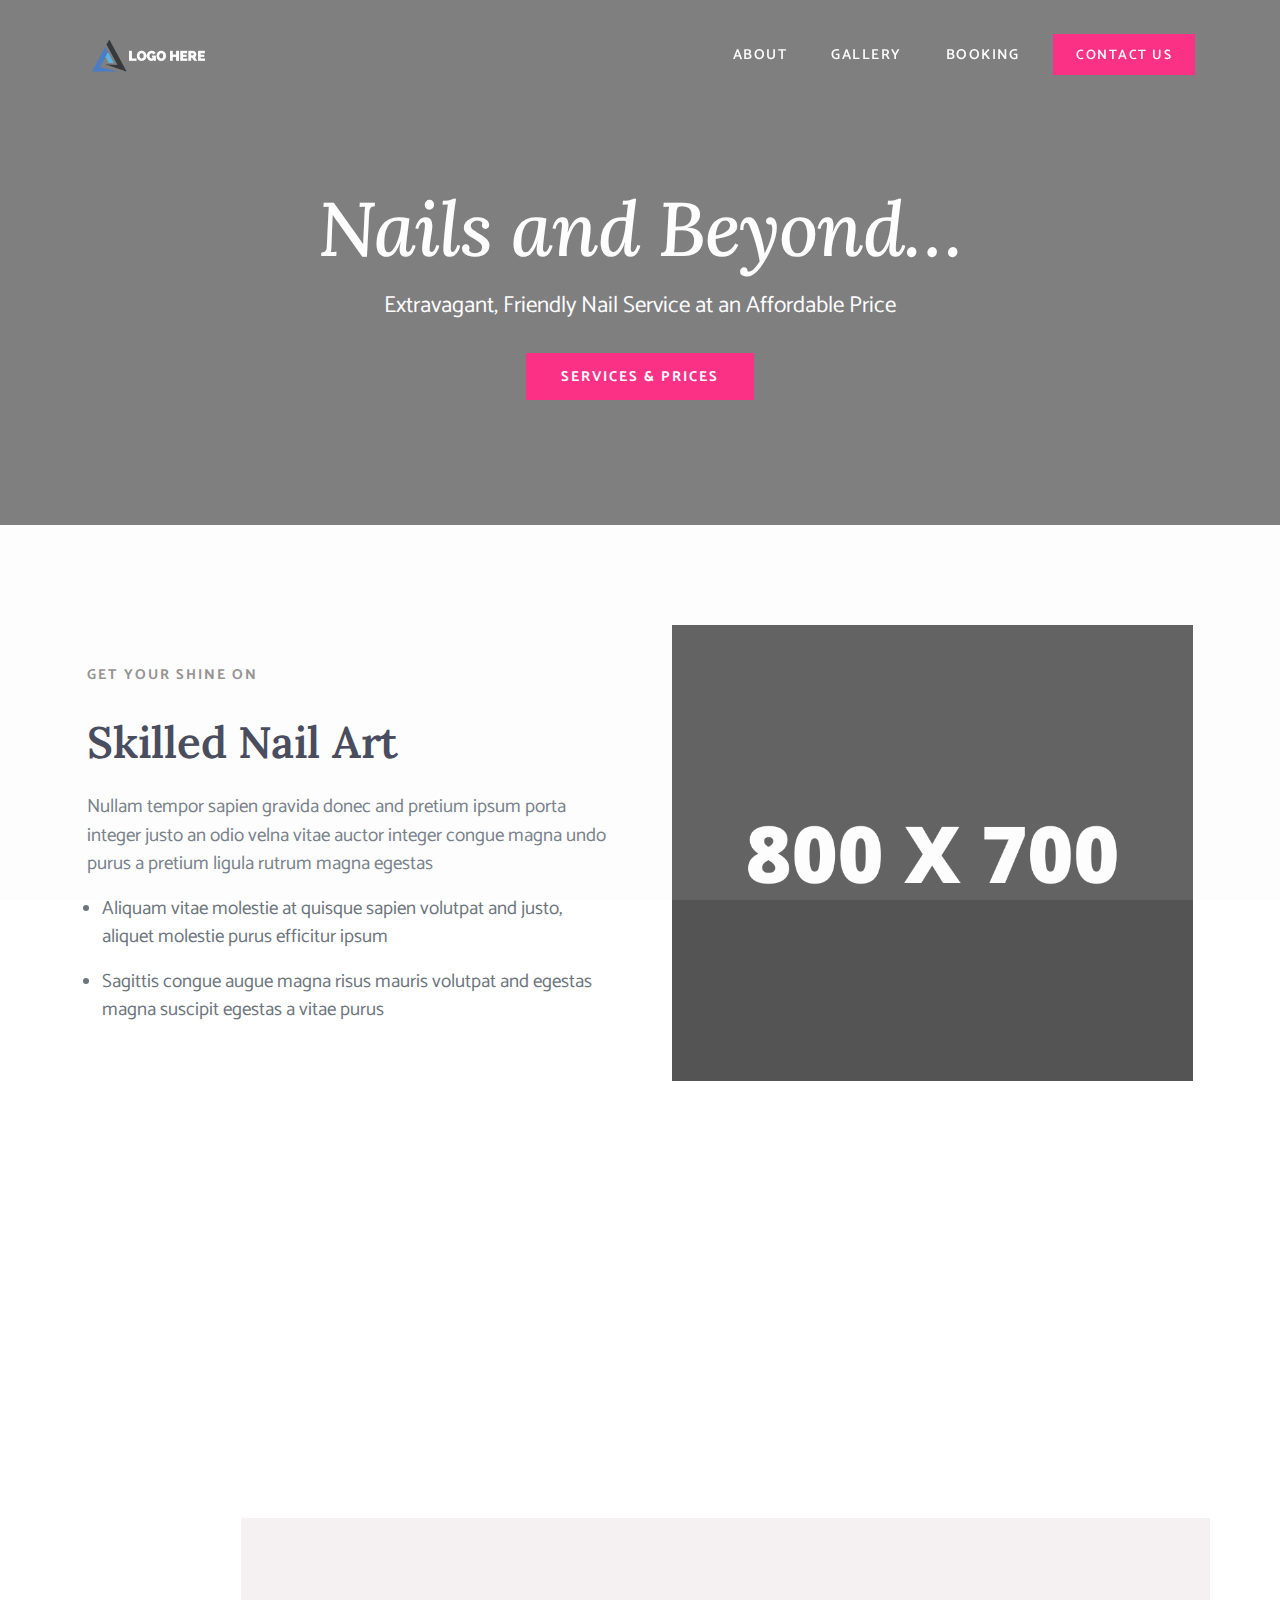
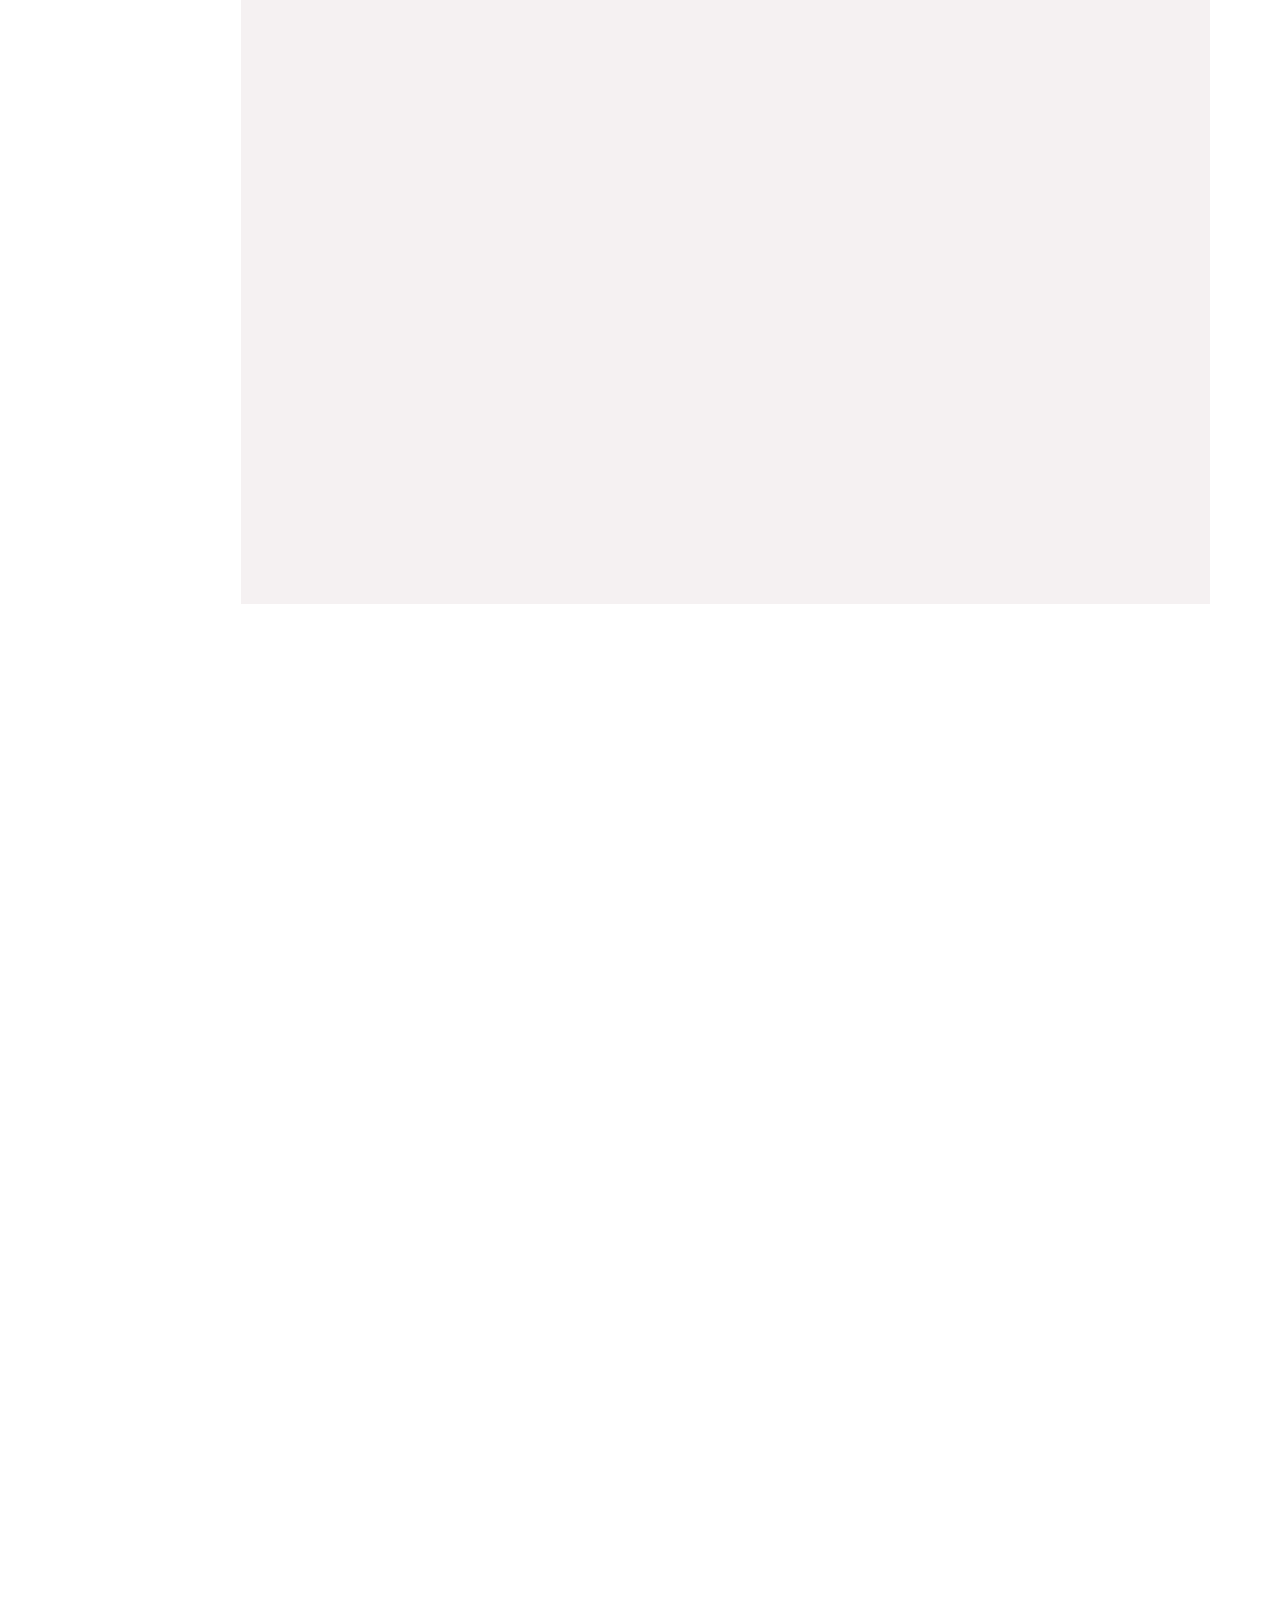
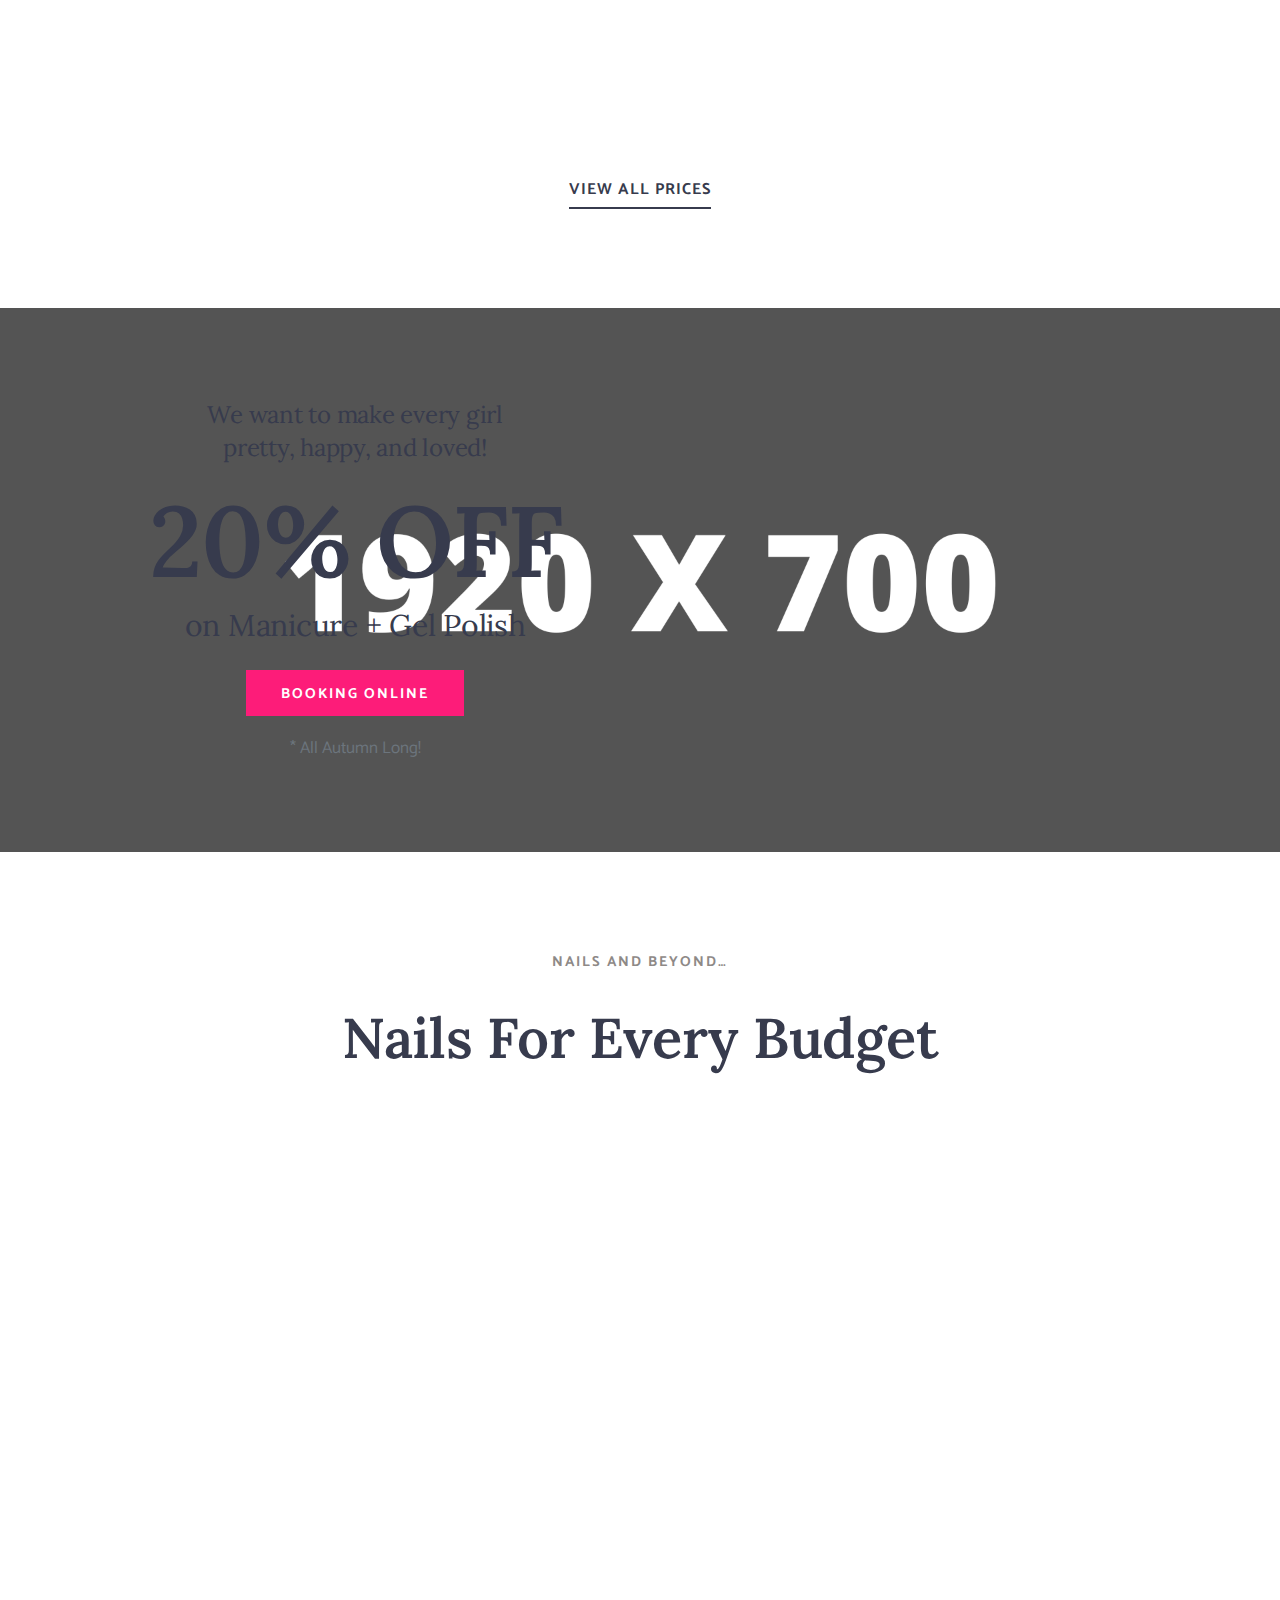
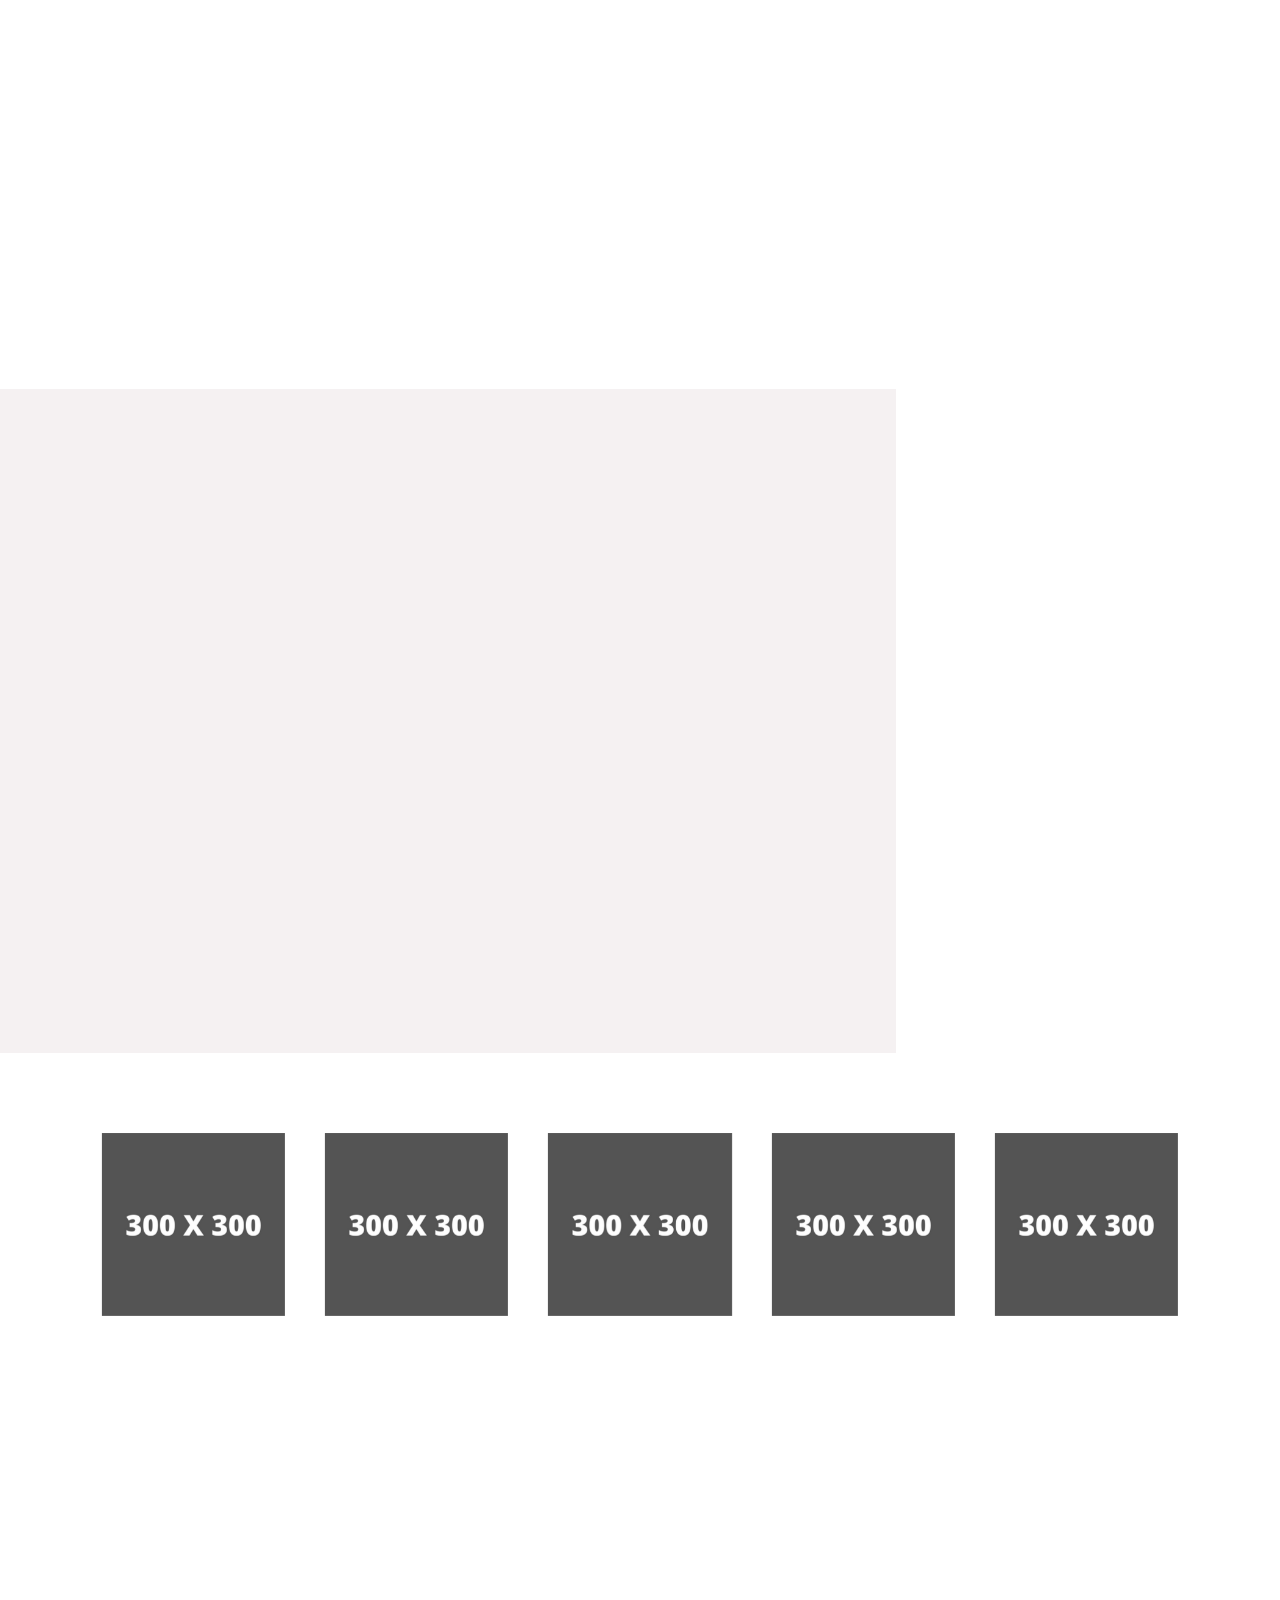
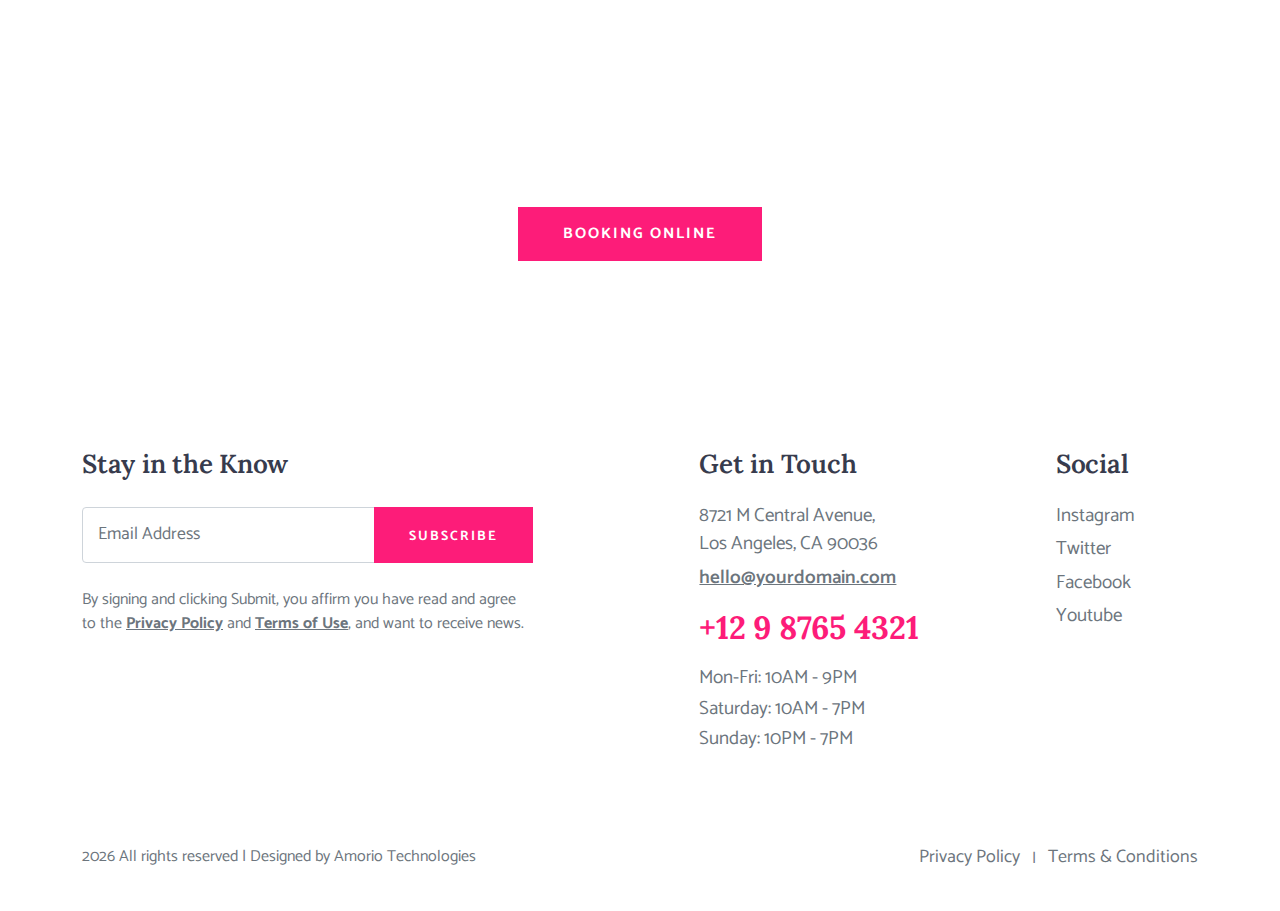
==== index.html @ 06282bb0 "first commit" ====
<!DOCTYPE html>
<html lang="en">
  <head>
    <meta charset="utf-8" />
    <meta http-equiv="X-UA-Compatible" content="IE=edge" />
    <meta name="author" content="" />
    <meta name="description" content="" />
    <meta name="keywords" content="" />
    <meta name="viewport" content="width=device-width, initial-scale=1.0" />

    <!-- SITE TITLE -->
    <title>Nail Saloon</title>

    <!-- FAVICON AND TOUCH ICONS -->
    <link rel="shortcut icon" href="images/favicon.ico" type="image/x-icon" />
    <link rel="icon" href="images/favicon.ico" type="image/x-icon" />
    <link
      rel="apple-touch-icon"
      sizes="152x152"
      href="images/apple-touch-icon-152x152.png"
    />
    <link
      rel="apple-touch-icon"
      sizes="120x120"
      href="images/apple-touch-icon-120x120.png"
    />
    <link
      rel="apple-touch-icon"
      sizes="76x76"
      href="images/apple-touch-icon-76x76.png"
    />
    <link rel="apple-touch-icon" href="images/apple-touch-icon.png" />
    <link rel="icon" href="images/apple-touch-icon.png" type="image/x-icon" />

    <!-- GOOGLE FONTS -->
    <link
      href="https://fonts.googleapis.com/css2?family=Catamaran:wght@300;400;500;700;800&display=swap"
      rel="stylesheet"
    />
    <link
      href="https://fonts.googleapis.com/css2?family=Lora:ital,wght@0,400;0,500;0,600;0,700;1,400;1,500&display=swap"
      rel="stylesheet"
    />

    <!-- BOOTSTRAP CSS -->
    <link href="css/bootstrap.min.css" rel="stylesheet" />

    <!-- FONT ICONS -->
    <link href="css/flaticon.css" rel="stylesheet" />

    <!-- PLUGINS STYLESHEET -->
    <link href="css/menu.css" rel="stylesheet" />
    <link
      id="effect"
      href="css/dropdown-effects/fade-down.css"
      media="all"
      rel="stylesheet"
    />
    <link href="css/magnific-popup.css" rel="stylesheet" />
    <link href="css/flexslider.css" rel="stylesheet" />
    <link href="css/owl.carousel.min.css" rel="stylesheet" />
    <link href="css/owl.theme.default.min.css" rel="stylesheet" />
    <link href="css/datetimepicker.min.css" rel="stylesheet" />

    <!-- TEMPLATE CSS -->
    <link href="css/style.css" rel="stylesheet" />

    <!-- ON SCROLL ANIMATION -->
    <link href="css/animate.css" rel="stylesheet" />

    <!-- RESPONSIVE CSS -->
    <link href="css/responsive.css" rel="stylesheet" />
  </head>

  <body>
    <!-- PRELOADER SPINNER
		============================================= -->
    <div id="loading" class="rose-loading">
      <div id="loading-center">
        <div class="spinner">
          <div class="blob top"></div>
          <div class="blob bottom"></div>
          <div class="blob left"></div>
          <div class="blob move-blob"></div>
        </div>
      </div>
    </div>

    <!-- PAGE CONTENT
		============================================= -->
    <div id="page" class="page">
      <!-- HEADER
			============================================= -->
      <header id="header" class="header tra-menu navbar-light">
        <div class="header-wrapper">
          <!-- MOBILE HEADER -->
          <div class="wsmobileheader clearfix">
            <span class="smllogo"
              ><img src="images/logo-01.png" alt="mobile-logo"
            /></span>
            <a id="wsnavtoggle" class="wsanimated-arrow"><span></span></a>
            <a href="tel:123456789" class="callusbtn ico-20"
              ><span class="flaticon-phone-call-1"></span
            ></a>
          </div>

          <!-- NAVIGATION MENU -->
          <div class="wsmainfull menu clearfix">
            <div class="wsmainwp clearfix">
              <!-- HEADER LOGO -->
              <div class="desktoplogo">
                <a href="index.html" class="logo-black"
                  ><img src="images/logo-01.png" alt="header-logo"
                /></a>
              </div>
              <div class="desktoplogo">
                <a href="index.html" class="logo-white"
                  ><img src="images/logo-white.png" alt="header-logo"
                /></a>
              </div>

              <!-- MAIN MENU -->
              <nav class="wsmenu clearfix">
                <ul class="wsmenu-list">
                  <!-- <li aria-haspopup="true"><a href="#">Pages <span class="wsarrow"></span></a>
						        		<div class="wsmegamenu clearfix halfmenu">
						              		<div class="container-fluid">
						                		<div class="row">

						                			
									                <ul class="col-lg-6 link-list">	
									                	<li><a href="about.html">About Us</a></li>							          
									                    <li><a href="pricing.html">Services & Prices</a></li>
									                    <li><a href="gallery.html">Gallery Page</a></li>
									                    <li><a href="gift-cards.html">Gift Cards</a></li>  
									                    <li><a href="team.html">Artists + Staff</a></li>  
									                    <li><a href="careers.html">Careers</a></li> 
									                </ul>

								                  	
									                <ul class="col-lg-6 link-list">	
									                	<li><a href="faqs.html">FAQs Page</a></li> 			               
									                    <li><a href="blog-listing.html">Blog Listing</a></li>
									                    <li><a href="single-post.html">Single Blog Post</a></li>
									                    <li><a href="booking.html">Booking Page</a></li>
									                    <li><a href="contacts.html">Contact Us</a></li>
									                    <li><a href="location.html">Our Locations</a></li>
									                </ul>

						                		</div>
						              		</div>
						            	</div>
						          	</li>	 -->
                  <!-- END DROPDOWN MENU -->

                  <!-- SIMPLE NAVIGATION LINK -->
                  <li class="nl-simple" aria-haspopup="true">
                    <a href="about.html">About</a>
                  </li>

                  <!-- SIMPLE NAVIGATION LINK -->
                  <li class="nl-simple" aria-haspopup="true">
                    <a href="gallery.html">Gallery</a>
                  </li>

                  <!-- SIMPLE NAVIGATION LINK -->
                  <li class="nl-simple" aria-haspopup="true">
                    <a href="booking.html">Booking</a>
                  </li>

                  <!-- HEADER BUTTON -->
                  <li class="nl-simple" aria-haspopup="true">
                    <a
                      href="contact.html"
                      class="btn rose--btn tra-white--hover last-link"
                      >Contact Us</a
                    >
                  </li>
                </ul>
              </nav>
              <!-- END MAIN MENU -->
            </div>
          </div>
          <!-- END NAVIGATION MENU -->
        </div>
        <!-- End header-wrapper -->
      </header>
      <!-- END HEADER -->

      <!-- HERO-5
			============================================= -->
      <section id="hero-5" class="rel hero-section bg-video video-play">
        <div class="bg-fixed hero-5-overlay division">
          <div class="container">
            <div class="row d-flex align-items-center">
              <!-- HERO TEXT -->
              <div class="col-lg-10 offset-lg-1">
                <div class="hero-5-txt text-center white--color">
                  <!-- Title -->
                  <h2>Nails and Beyond…</h2>

                  <!-- Text -->
                  <p class="p-title-md">
                    Extravagant, Friendly Nail Service at an Affordable Price
                  </p>

                  <!-- Button -->
                  <a href="pricing.html" class="btn rose--btn tra-white--hover"
                    >Services & Prices</a
                  >
                </div>
              </div>
              <!-- END HERO TEXT -->
            </div>
            <!-- End row -->
          </div>
          <!-- End container -->
        </div>
        <!-- End hero-overlay -->
      </section>
      <!-- END HERO-5 -->

      <!-- ABOUT-3
			============================================= -->
      <section id="about-3" class="wide-100 about-section division">
        <div class="container">
          <div class="row d-flex align-items-center">
            <!-- TEXT BLOCK -->
            <div class="col-md-7 col-lg-6">
              <div class="txt-block left-column wow fadeInRight">
                <!-- Section ID -->
                <div class="section-id">Get Your Shine On</div>

                <!-- Title -->
                <h3 class="h3-md">Skilled Nail Art</h3>

                <!-- Text -->
                <p class="p-lg">
                  Nullam tempor sapien gravida donec and pretium ipsum porta
                  integer justo an odio velna vitae auctor integer congue magna
                  undo purus a pretium ligula rutrum magna egestas
                </p>

                <!-- List -->
                <ul class="simple-list">
                  <li class="list-item">
                    <p class="p-lg">
                      Aliquam vitae molestie at quisque sapien volutpat and
                      justo, aliquet molestie purus efficitur ipsum
                    </p>
                  </li>

                  <li class="list-item">
                    <p class="p-lg">
                      Sagittis congue augue magna risus mauris volutpat and
                      egestas magna suscipit egestas a vitae purus
                    </p>
                  </li>
                </ul>
              </div>
            </div>

            <!-- IMAGE BLOCK -->
            <div class="col-md-5 col-lg-6">
              <div class="img-block right-column wow fadeInLeft">
                <img
                  class="img-fluid"
                  src="images/demo.png"
                  alt="about-image"
                />
              </div>
            </div>
          </div>
          <!-- End row -->
        </div>
        <!-- End container -->
      </section>
      <!-- END ABOUT-3 -->

      <!-- SERVICES-5
			============================================= -->
      <section id="services-5" class="pb-100 services-section division">
        <div class="container">
          <!-- SERVICES-5 WRAPPER -->
          <div class="sbox-5-wrapper text-center">
            <div class="row row-cols-1 row-cols-sm-2 row-cols-lg-4">
              <!-- SERVICES BOX #1 -->
              <div class="col">
                <div
                  id="sb-5-1"
                  class="sbox-5 wow fadeInUp"
                  data-wow-delay="0.3s"
                >
                  <!-- Icon -->
                  <div class="sbox-ico ico-80 black--color">
                    <span class="flaticon-pedicure-1"></span>
                  </div>

                  <!-- Title -->
                  <h5 class="h5-lg">Nail Care</h5>

                  <!-- Text -->
                  <p class="p-lg">
                    Risus auctor ligula tempus and dolor vitae neque feugiat
                    ligula suscipit and risus mauri
                  </p>
                </div>
              </div>

              <!-- SERVICES BOX #2 -->
              <div class="col">
                <div
                  id="sb-5-2"
                  class="sbox-5 wow fadeInUp"
                  data-wow-delay="0.6s"
                >
                  <!-- Icon -->
                  <div class="sbox-ico ico-80 black--color">
                    <span class="flaticon-nail-polish-3"></span>
                  </div>

                  <!-- Title -->
                  <h5 class="h5-lg">Nail Art</h5>

                  <!-- Text -->
                  <p class="p-lg">
                    Risus auctor ligula tempus and dolor vitae neque feugiat
                    ligula suscipit and risus mauri
                  </p>
                </div>
              </div>

              <!-- SERVICES BOX #3 -->
              <div class="col">
                <div
                  id="sb-5-3"
                  class="sbox-5 wow fadeInUp"
                  data-wow-delay="0.9s"
                >
                  <!-- Icon -->
                  <div class="sbox-ico ico-80 black--color">
                    <span class="flaticon-soak"></span>
                  </div>

                  <!-- Title -->
                  <h5 class="h5-lg">Add-Ons</h5>

                  <!-- Text -->
                  <p class="p-lg">
                    Risus auctor ligula tempus and dolor vitae neque feugiat
                    ligula suscipit and risus mauri
                  </p>
                </div>
              </div>

              <!-- SERVICES BOX #4 -->
              <div class="col">
                <div
                  id="sb-5-4"
                  class="sbox-5 wow fadeInUp"
                  data-wow-delay="1.2s"
                >
                  <!-- Icon -->
                  <div class="sbox-ico ico-80 black--color">
                    <span class="flaticon-skincare"></span>
                  </div>

                  <!-- Title -->
                  <h5 class="h5-lg">Treatments</h5>

                  <!-- Text -->
                  <p class="p-lg">
                    Risus auctor ligula tempus and dolor vitae neque feugiat
                    ligula suscipit and risus mauri
                  </p>
                </div>
              </div>
            </div>
          </div>
          <!-- END SERVICES-5 BOXES -->
        </div>
        <!-- End container -->
      </section>
      <!-- END SERVICES-5 -->

      <!-- ABOUT-10
			============================================= -->
      <section id="about-10" class="about-section division">
        <div class="container white-smoke--shape">
          <div class="row d-flex align-items-center">
            <!-- ABOUT-10 IMAGE -->
            <div class="col-md-5 col-lg-6">
              <div class="about-10-img wow fadeInRight">
                <img class="img-fluid" src="images/1.png" alt="about-image" />
              </div>
            </div>

            <!-- ABOUT-10 TEXT -->
            <div class="col-md-7 col-lg-6">
              <div class="about-10-txt wow fadeInLeft">
                <!-- Small Title -->
                <h5 class="h5-lg">Reveal Colourful You</h5>

                <!-- Text -->
                <p class="p-lg">
                  Nullam tempor sapien gravida donec and pretium ipsum porta
                  integer justo odio velna a vitae auctor justo integer congue
                  undo purus ligula a pretium rutrum egestas
                </p>

                <!-- Small Title -->
                <h5 class="h5-lg">A Personal Touch</h5>

                <!-- List -->
                <ul class="simple-list">
                  <li class="list-item">
                    <p class="p-lg">
                      Aliquam vitae molestie at quisque sapien volutpat and
                      justo, aliquet molestie purus efficitur ipsum
                    </p>
                  </li>

                  <li class="list-item">
                    <p class="p-lg">
                      Sagittis congue augue magna risus mauris volutpat and
                      egestas magna suscipit egestas a vitae purus
                    </p>
                  </li>
                </ul>
              </div>
            </div>
            <!-- END ABOUT-10 TEXT -->
          </div>
          <!-- End row -->
        </div>
        <!-- End container -->
      </section>
      <!-- END ABOUT-10 -->

      <!-- ABOUT-4
			============================================= -->
      <section id="about-4" class="pt-100 about-section division">
        <div class="container">
          <div class="row d-flex align-items-center">
            <!-- TEXT BLOCK -->
            <div class="col-md-6">
              <div class="txt-block left-column wow fadeInRight">
                <!-- Section ID -->
                <span class="section-id">Fresh, Shiny, Bright</span>

                <!-- Title -->
                <h3 class="h3-md">Make your day shine with your shiny nails</h3>
              </div>
            </div>

            <!-- IMAGE BLOCK -->
            <div class="col-md-6">
              <div class="img-block right-column wow fadeInLeft">
                <img class="img-fluid" src="images/2.png" alt="about-image" />
              </div>
            </div>
          </div>
          <!-- End row -->
        </div>
        <!-- End container -->
      </section>
      <!-- END ABOUT-4 -->

      <!-- PRICING-6
			============================================= -->
      <section
        id="pricing-6"
        class="bg--tra-img wide-70 pricing-section division"
      >
        <div class="container">
          <!-- PRICING-6 WRAPPER -->
          <div class="pricing-6-wrapper">
            <div class="row">
              <!-- PRICING-6 TABLE -->
              <div class="col-lg-6">
                <div class="pricing-6-table pr-25 wow fadeInUp">
                  <!-- Section ID -->
                  <span class="section-id">Nails & Cocktails</span>

                  <!-- Title -->
                  <h5 class="h5-xl pricing-title">Hands & Feet</h5>

                  <!-- PRICING LIST -->
                  <ul class="pricing-6-list">
                    <!-- PRICING ITEM #1 -->
                    <li class="pricing-6-item">
                      <!-- Title & Price -->
                      <div class="detail-price">
                        <div class="price-name">
                          <h5 class="h5-lg">Classic Manicure</h5>
                        </div>
                        <div class="price-dots"></div>
                        <div class="price-number">
                          <h5 class="h5-lg">$19</h5>
                        </div>
                      </div>

                      <!-- Description -->
                      <div class="price-txt">
                        <p class="p-md"><em>Service length 25 minutes</em></p>
                      </div>
                    </li>

                    <!-- MENU ITEM #2 -->
                    <li class="pricing-6-item">
                      <!-- Title & Price -->
                      <div class="detail-price">
                        <div class="price-name">
                          <h5 class="h5-lg">Spa Manicure</h5>
                        </div>
                        <div class="price-dots"></div>
                        <div class="price-number">
                          <h5 class="h5-lg">$30</h5>
                        </div>
                      </div>

                      <!-- Description -->
                      <div class="price-txt">
                        <p class="p-md"><em>Service length 35 minutes</em></p>
                      </div>
                    </li>

                    <!-- MENU ITEM #3 -->
                    <li class="pricing-6-item">
                      <!-- Title & Price -->
                      <div class="detail-price">
                        <div class="price-name">
                          <h5 class="h5-lg">Aloe Vera Manicure</h5>
                        </div>
                        <div class="price-dots"></div>
                        <div class="price-number">
                          <h5 class="h5-lg">$48</h5>
                        </div>
                      </div>

                      <!-- Description -->
                      <div class="price-txt">
                        <p class="p-md"><em>Service length 45 minutes</em></p>
                      </div>
                    </li>

                    <!-- MENU ITEM #4 -->
                    <li class="pricing-6-item">
                      <!-- Title & Price -->
                      <div class="detail-price">
                        <div class="price-name">
                          <h5 class="h5-lg">Gel Manicure</h5>
                        </div>
                        <div class="price-dots"></div>
                        <div class="price-number">
                          <h5 class="h5-lg">$35</h5>
                        </div>
                      </div>

                      <!-- Description -->
                      <div class="price-txt">
                        <p class="p-md"><em>Service length 40 minutes</em></p>
                      </div>
                    </li>

                    <!-- MENU ITEM #5 -->
                    <li class="pricing-6-item">
                      <!-- Title & Price -->
                      <div class="detail-price">
                        <div class="price-name">
                          <h5 class="h5-lg">Organic Express Pedi</h5>
                        </div>
                        <div class="price-dots"></div>
                        <div class="price-number">
                          <h5 class="h5-lg">$34</h5>
                        </div>
                      </div>

                      <!-- Description -->
                      <div class="price-txt">
                        <p class="p-md">
                          <em>Service length 35-45 minutes</em>
                        </p>
                      </div>
                    </li>

                    <!-- MENU ITEM #6 -->
                    <li class="pricing-6-item resp-lst">
                      <!-- Title & Price -->
                      <div class="detail-price">
                        <div class="price-name">
                          <h5 class="h5-lg">Signature Gel Manicure</h5>
                        </div>
                        <div class="price-dots"></div>
                        <div class="price-number">
                          <h5 class="h5-lg">$50</h5>
                        </div>
                      </div>

                      <!-- Description -->
                      <div class="price-txt">
                        <p class="p-md"><em>Service length 40 minutes</em></p>
                      </div>
                    </li>

                    <!-- MENU ITEM #7 -->
                    <li class="pricing-6-item resp-lst">
                      <!-- Title & Price -->
                      <div class="detail-price">
                        <div class="price-name">
                          <h5 class="h5-lg">Hard Gel Full Set</h5>
                        </div>
                        <div class="price-dots"></div>
                        <div class="price-number">
                          <h5 class="h5-lg">$85</h5>
                        </div>
                      </div>

                      <!-- Description -->
                      <div class="price-txt">
                        <p class="p-md">
                          <em>Service length 100-120 minutes</em>
                        </p>
                      </div>
                    </li>

                    <!-- MENU ITEM #8 -->
                    <li class="pricing-6-item resp-lst">
                      <!-- Title & Price -->
                      <div class="detail-price">
                        <div class="price-name">
                          <h5 class="h5-md">Mini Cure</h5>
                        </div>
                        <div class="price-dots"></div>
                        <div class="price-number">
                          <h5 class="h5-md">$17</h5>
                        </div>
                      </div>

                      <!-- Description -->
                      <div class="price-txt">
                        <p class="p-md">
                          <em>Ages 3-8. Service length 20-30 minutes</em>
                        </p>
                      </div>
                    </li>
                  </ul>
                  <!-- END PRICING LIST -->
                </div>
              </div>
              <!-- END pricing-6 TABLE -->

              <!-- PRICING-6 TABLE -->
              <div class="col-lg-6">
                <div class="pricing-6-table pl-25 wow fadeInUp">
                  <!-- Section ID -->
                  <span class="section-id">Paint Packages</span>

                  <!-- Title -->
                  <h5 class="h5-xl pricing-title">Add-On Services</h5>

                  <!-- PRICING LIST -->
                  <ul class="pricing-6-list">
                    <!-- MENU ITEM #9 -->
                    <li class="pricing-6-item">
                      <!-- Title & Price -->
                      <div class="detail-price">
                        <div class="price-name">
                          <h5 class="h5-lg">Nail Art</h5>
                        </div>
                        <div class="price-dots"></div>
                        <div class="price-number">
                          <h5 class="h5-lg">$11</h5>
                        </div>
                      </div>

                      <!-- Description -->
                      <div class="price-txt">
                        <p class="p-md"><em>Service length 15 minutes</em></p>
                      </div>
                    </li>

                    <!-- MENU ITEM #10 -->
                    <li class="pricing-6-item">
                      <!-- Title & Price -->
                      <div class="detail-price">
                        <div class="price-name">
                          <h5 class="h5-lg">French Polish</h5>
                        </div>
                        <div class="price-dots"></div>
                        <div class="price-number">
                          <h5 class="h5-lg">$16</h5>
                        </div>
                      </div>

                      <!-- Description -->
                      <div class="price-txt">
                        <p class="p-md"><em>Service length 20 minutes</em></p>
                      </div>
                    </li>

                    <!-- MENU ITEM #11 -->
                    <li class="pricing-6-item">
                      <!-- Title & Price -->
                      <div class="detail-price">
                        <div class="price-name">
                          <h5 class="h5-lg">Paraffin Mask</h5>
                        </div>
                        <div class="price-dots"></div>
                        <div class="price-number">
                          <h5 class="h5-lg">$18</h5>
                        </div>
                      </div>

                      <!-- Description -->
                      <div class="price-txt">
                        <p class="p-md"><em>Service length 20 minutes</em></p>
                      </div>
                    </li>

                    <!-- MENU ITEM #12 -->
                    <li class="pricing-6-item resp-lst">
                      <!-- Title & Price -->
                      <div class="detail-price">
                        <div class="price-name">
                          <h5 class="h5-lg">Gel Applications</h5>
                        </div>
                        <div class="price-dots"></div>
                        <div class="price-number">
                          <h5 class="h5-lg">$24</h5>
                        </div>
                      </div>

                      <!-- Description -->
                      <div class="price-txt">
                        <p class="p-md"><em>Service length 15 minutes</em></p>
                      </div>
                    </li>

                    <!-- MENU ITEM #13 -->
                    <li class="pricing-6-item">
                      <!-- Title & Price -->
                      <div class="detail-price">
                        <div class="price-name">
                          <h5 class="h5-lg">Gel Polish Removal</h5>
                        </div>
                        <div class="price-dots"></div>
                        <div class="price-number">
                          <h5 class="h5-lg">$14</h5>
                        </div>
                      </div>

                      <!-- Description -->
                      <div class="price-txt">
                        <p class="p-md"><em>Service length 25 minutes</em></p>
                      </div>
                    </li>

                    <!-- MENU ITEM #14 -->
                    <li class="pricing-6-item">
                      <!-- Title & Price -->
                      <div class="detail-price">
                        <div class="price-name">
                          <h5 class="h5-lg">Callus Treatment</h5>
                        </div>
                        <div class="price-dots"></div>
                        <div class="price-number">
                          <h5 class="h5-lg">$19</h5>
                        </div>
                      </div>

                      <!-- Description -->
                      <div class="price-txt">
                        <p class="p-md"><em>Service length 30 minutes</em></p>
                      </div>
                    </li>

                    <!-- MENU ITEM #15 -->
                    <li class="pricing-6-item">
                      <!-- Title & Price -->
                      <div class="detail-price">
                        <div class="price-name">
                          <h5 class="h5-lg">Collagen Mask</h5>
                        </div>
                        <div class="price-dots"></div>
                        <div class="price-number">
                          <h5 class="h5-lg">$11</h5>
                        </div>
                      </div>

                      <!-- Description -->
                      <div class="price-txt">
                        <p class="p-md">
                          <em>Service length 20-30 minutes</em>
                        </p>
                      </div>
                    </li>

                    <!-- MENU ITEM #16 -->
                    <li class="pricing-6-item">
                      <!-- Title & Price -->
                      <div class="detail-price">
                        <div class="price-name">
                          <h5 class="h5-lg">Holographic Effect</h5>
                        </div>
                        <div class="price-dots"></div>
                        <div class="price-number">
                          <h5 class="h5-lg">$16</h5>
                        </div>
                      </div>

                      <!-- Description -->
                      <div class="price-txt">
                        <p class="p-md">
                          <em>Service length 25-30 minutes</em>
                        </p>
                      </div>
                    </li>
                  </ul>
                  <!-- END PRICING LIST -->
                </div>
              </div>
              <!-- END PRICING-6 TABLE -->
            </div>
            <!-- End row -->
          </div>
          <!-- END PRICING-6 WRAPPER -->

          <!-- BUTTON -->
          <div class="row">
            <div class="col">
              <div class="more-btn mt-50">
                <p class="tra-link">
                  <a href="pricing.html">View All Prices</a>
                </p>
              </div>
            </div>
          </div>
          <!-- END BUTTON -->
        </div>
        <!-- End container -->
      </section>
      <!-- END PRICING-6 -->

      <!-- BANNER-3
			============================================= -->
      <section id="banner-3" class="bg-fixed banner-section division">
        <div class="container">
          <div class="row">
            <!-- BANNER TEXT -->
            <div class="col-md-7 col-lg-6">
              <div class="banner-3-txt text-center">
                <!-- Title -->
                <h5 class="h5-md">
                  We want to make every girl pretty, happy, and loved!
                </h5>
                <h2>20% OFF</h2>
                <h4 class="h4-xs">on Manicure + Gel Polish</h4>

                <!-- Button -->
                <a href="booking.html" class="btn rose--btn tra-black--hover"
                  >Booking Online</a
                >

                <!-- Small Text -->
                <p class="mt-20">* All Autumn Long!</p>
              </div>
            </div>
            <!-- END BANNER TEXT -->
          </div>
          <!-- End row -->
        </div>
        <!-- End container -->
      </section>
      <!-- END BANNER-3 -->

      <!-- PROMO-2
			============================================= -->
      <section id="promo-2" class="pt-100 promo-section division">
        <div class="container">
          <!-- SECTION TITLE -->
          <div class="row justify-content-center">
            <div class="col-lg-10 col-xl-8">
              <div class="section-title title-01 mb-70">
                <!-- Section ID -->
                <span class="section-id">Nails And Beyond…</span>

                <!-- Title -->
                <h2 class="h2-lg">Nails For Every Budget</h2>
              </div>
            </div>
          </div>

          <div class="row row-cols-1 row-cols-sm-2 row-cols-md-3">
            <!-- PROMO BOX #1 -->
            <div class="col align-self-end wow fadeInUp" data-wow-delay="0.3s">
              <a href="pricing.html">
                <div id="pb-2-1" class="promo-box">
                  <!-- Text -->
                  <div class="promo-box-txt mb-30">
                    <p class="txt-upcase">From 09.11.21 To 23.11.21</p>
                    <h5 class="h5-xl">
                      30% OFF on Classic Manicure & Pedicure
                    </h5>
                  </div>

                  <!-- Image -->
                  <div class="promo-box-img">
                    <div class="hover-overlay">
                      <img
                        class="img-fluid"
                        src="images/5.png"
                        alt="promo-image"
                      />
                      <div class="item-overlay"></div>
                    </div>
                  </div>
                </div>
              </a>
            </div>

            <!-- PROMO BOX #2 -->
            <div
              id="promo-2-img"
              class="col wow fadeInUp"
              data-wow-delay="0.6s"
            >
              <a href="pricing.html">
                <div id="pb-2-2" class="promo-box">
                  <div class="hover-overlay">
                    <img
                      class="img-fluid"
                      src="images/4.png"
                      alt="promo-image"
                    />
                    <div class="item-overlay"></div>
                  </div>
                </div>
              </a>
            </div>

            <!-- PROMO BOX #3 -->
            <div
              class="col align-self-start wow fadeInUp"
              data-wow-delay="0.9s"
            >
              <a href="pricing.html">
                <div id="pb-2-3" class="promo-box">
                  <!-- Image -->
                  <div class="promo-box-img">
                    <div class="hover-overlay">
                      <img
                        class="img-fluid"
                        src="images/5.png"
                        alt="promo-image"
                      />
                      <div class="item-overlay"></div>
                    </div>
                  </div>

                  <!-- Text -->
                  <div class="promo-box-txt mt-30">
                    <p class="txt-upcase">All Autumn Long!</p>
                    <h5 class="h5-xl">
                      Prices Reduced On Spa Procedures UP TO 30%
                    </h5>
                  </div>
                </div>
              </a>
            </div>
          </div>
          <!-- End row -->
        </div>
        <!-- End container -->
      </section>
      <!-- END PROMO-2 -->

      <!-- ABOUT-5
			============================================= -->
      <section id="about-5" class="wide-100 about-section division">
        <div class="container">
          <div class="row d-flex align-items-center">
            <!-- TEXT TABLE -->
            <div class="col-md-6 order-last order-md-2">
              <div class="txt-table left-column wow fadeInRight">
                <!-- Table -->
                <table class="table">
                  <tbody>
                    <tr>
                      <td>Mon – Wed</td>
                      <td>-</td>
                      <td class="text-end">10:00 AM - 9:00 PM</td>
                    </tr>
                    <tr>
                      <td>Thursday</td>
                      <td>-</td>
                      <td class="text-end">10:00 AM - 7:30 PM</td>
                    </tr>
                    <tr>
                      <td>Friday</td>
                      <td>-</td>
                      <td class="text-end">10:00 AM - 9:00 PM</td>
                    </tr>
                    <tr class="last-tr">
                      <td>Sun - Sun</td>
                      <td>-</td>
                      <td class="text-end">10:00 AM - 5:00 PM</td>
                    </tr>
                  </tbody>
                </table>
              </div>
            </div>
            <!-- END TEXT TABLE -->

            <!-- TEXT BLOCK -->
            <div class="col-md-6 order-first order-md-2">
              <div class="txt-block right-column wow fadeInLeft">
                <!-- Section ID -->
                <span class="section-id">Time Schedule</span>

                <!-- Title -->
                <h3 class="h3-xs">Working Hours</h3>

                <!-- Text -->
                <p class="p-lg">
                  Gravida porta vitae auctor congue magna impedit ligula and
                  risus mauris donec ligula magnis aliqum mullam and primis
                  risus undo donec luctus neque feugiat suscipit risus auctor
                  egestas an augue mauri ligula magnis aliqum sapien vitae nemo
                  egestas
                </p>
              </div>
            </div>
            <!-- END TEXT BLOCK -->
          </div>
          <!-- End row -->
        </div>
        <!-- End container -->
      </section>
      <!-- END ABOUT-5 -->

      <!-- PRICING-2
			============================================= -->
      <section
        id="pricing-2"
        class="white-smoke--shape pricing-section division"
      >
        <div class="container">
          <div class="row d-flex align-items-center">
            <!-- PRICING-2 WRAPPER -->
            <div class="col-lg-6 order-last order-lg-2">
              <div class="pricing-2-wrapper wow fadeInRight">
                <!-- Section ID -->
                <span class="section-id">Hands Care & Treatment</span>

                <!-- Title -->
                <h4 class="h4-lg pricing-title">Other Services</h4>

                <!-- PRICING LIST -->
                <ul class="pricing-2-list">
                  <!-- PRICING ITEM #1 -->
                  <li class="pricing-2-item">
                    <!-- Title & Price -->
                    <div class="detail-price">
                      <div class="price-name">
                        <h5 class="h5-lg">Acrylic Removal</h5>
                      </div>
                      <div class="price-dots"></div>
                      <div class="price-number"><h5 class="h5-lg">$15</h5></div>
                    </div>

                    <!-- Description -->
                    <div class="price-txt">
                      <p class="p-md"><em>Service length 10-15 minutes</em></p>
                    </div>
                  </li>

                  <!-- MENU ITEM #2 -->
                  <li class="pricing-2-item">
                    <!-- Title & Price -->
                    <div class="detail-price">
                      <div class="price-name">
                        <h5 class="h5-lg">Clay Mask</h5>
                      </div>
                      <div class="price-dots"></div>
                      <div class="price-number"><h5 class="h5-lg">$15</h5></div>
                    </div>

                    <!-- Description -->
                    <div class="price-txt">
                      <p class="p-md"><em>Service length 15-20 minutes</em></p>
                    </div>
                  </li>

                  <!-- MENU ITEM #3 -->
                  <li class="pricing-2-item">
                    <!-- Title & Price -->
                    <div class="detail-price">
                      <div class="price-name">
                        <h5 class="h5-lg">Acrylic Full Set</h5>
                      </div>
                      <div class="price-dots"></div>
                      <div class="price-number"><h5 class="h5-lg">$42</h5></div>
                    </div>

                    <!-- Description -->
                    <div class="price-txt">
                      <p class="p-md"><em>Service length 35-40 minutes</em></p>
                    </div>
                  </li>

                  <!-- MENU ITEM #4 -->
                  <li class="pricing-2-item">
                    <!-- Title & Price -->
                    <div class="detail-price">
                      <div class="price-name">
                        <h5 class="h5-lg">Collagen Mask</h5>
                      </div>
                      <div class="price-dots"></div>
                      <div class="price-number"><h5 class="h5-lg">$12</h5></div>
                    </div>

                    <!-- Description -->
                    <div class="price-txt">
                      <p class="p-md"><em>Service length 15 minutes</em></p>
                    </div>
                  </li>

                  <!-- MENU ITEM #5 -->
                  <li class="pricing-2-item">
                    <!-- Title & Price -->
                    <div class="detail-price">
                      <div class="price-name">
                        <h5 class="h5-lg">Gel Color Change</h5>
                      </div>
                      <div class="price-dots"></div>
                      <div class="price-number"><h5 class="h5-lg">$30</h5></div>
                    </div>

                    <!-- Description -->
                    <div class="price-txt">
                      <p class="p-md"><em>Service length 20-30 minutes</em></p>
                    </div>
                  </li>
                </ul>
                <!-- END PRICING LIST -->
              </div>
            </div>
            <!-- END PRICING-2 WRAPPER -->

            <!-- PRICING-2 IMAGE -->
            <div class="col-lg-6 order-first order-lg-2">
              <div class="pricing-2-img wow fadeInLeft">
                <img
                  class="img-fluid"
                  src="images/demo.png"
                  alt="pricing-image"
                />
              </div>
            </div>
          </div>
          <!-- End row -->
        </div>
        <!-- End container -->
      </section>
      <!-- END PRICING-2 -->

      <!-- BRANDS-1
			============================================= -->
      <div id="brands-1" class="brands-wide brands-section division">
        <div class="container">
          <div class="row">
            <div class="col brands-1-wrapper text-center">
              <div class="owl-carousel brands-1-carousel">
                <!-- BRAND LOGO IMAGE -->
                <div class="brand-logo">
                  <img
                    class="img-fluid"
                    src="images/brand.png"
                    alt="brand-logo"
                  />
                </div>

                <!-- BRAND LOGO IMAGE -->
                <div class="brand-logo">
                  <img
                    class="img-fluid"
                    src="images/brand.png"
                    alt="brand-logo"
                  />
                </div>

                <!-- BRAND LOGO IMAGE -->
                <div class="brand-logo">
                  <img
                    class="img-fluid"
                    src="images/brand.png"
                    alt="brand-logo"
                  />
                </div>

                <!-- BRAND LOGO IMAGE -->
                <div class="brand-logo">
                  <img
                    class="img-fluid"
                    src="images/brand.png"
                    alt="brand-logo"
                  />
                </div>

                <!-- BRAND LOGO IMAGE -->
                <div class="brand-logo">
                  <img
                    class="img-fluid"
                    src="images/brand.png"
                    alt="brand-logo"
                  />
                </div>

                <!-- BRAND LOGO IMAGE -->
                <div class="brand-logo">
                  <img
                    class="img-fluid"
                    src="images/brand.png"
                    alt="brand-logo"
                  />
                </div>

                <!-- BRAND LOGO IMAGE -->
                <div class="brand-logo">
                  <img
                    class="img-fluid"
                    src="images/brand.png"
                    alt="brand-logo"
                  />
                </div>

                <!-- BRAND LOGO IMAGE -->
                <div class="brand-logo">
                  <img
                    class="img-fluid"
                    src="images/brand.png"
                    alt="brand-logo"
                  />
                </div>

                <!-- BRAND LOGO IMAGE -->
                <div class="brand-logo">
                  <img
                    class="img-fluid"
                    src="images/brand.png"
                    alt="brand-logo"
                  />
                </div>
              </div>
            </div>
          </div>
          <!-- End row -->
        </div>
        <!-- End container -->
      </div>
      <!-- END BRANDS-1 -->

      <!-- BANNER-1
			============================================= -->
      <section id="banner-1" class="bg-scroll banner-section division">
        <div class="container">
          <div class="row">
            <!-- BANNER TEXT -->
            <div class="col-lg-8 offset-lg-2">
              <div class="banner-1-txt text-center white--color">
                <!-- Title -->
                <h5 class="h5-xl">Book Your Visit Online</h5>
                <h3>SAVE UP TO</h3>
                <h2>30% OFF</h2>

                <!-- Button -->
                <a
                  href="booking.html"
                  class="btn btn-md rose--btn tra-white--hover"
                  >Booking Online</a
                >
              </div>
            </div>
            <!-- END BANNER TEXT -->
          </div>
          <!-- End row -->
        </div>
        <!-- End container -->
      </section>
      <!-- END BANNER-1 -->

      <!-- FOOTER-2
			============================================= -->
      <footer id="footer-2" class="footer division">
        <div class="container">
          <!-- FOOTER CONTENT -->
          <div class="row">
            <!-- FOOTER NEWSLETTER FORM -->
            <div class="col-md-5">
              <div class="footer-form mb-40">
                <!-- Title -->
                <h5 class="h5-lg">Stay in the Know</h5>

                <!-- Newsletter Form Input -->
                <form class="newsletter-form mt-30">
                  <div class="input-group">
                    <input
                      type="email"
                      class="form-control"
                      placeholder="Email Address"
                      required
                      id="s-email"
                    />
                    <span class="input-group-btn ico-15">
                      <button type="submit" class="btn rose--btn black--hover">
                        Subscribe
                      </button>
                    </span>
                  </div>

                  <!-- Text -->
                  <p>
                    By signing and clicking Submit, you affirm you have read and
                    agree to the <a href="#">Privacy Policy</a> and
                    <a href="#">Terms of Use</a>, and want to receive news.
                  </p>

                  <!-- Newsletter Form Notification -->
                  <label for="s-email" class="form-notification"></label>
                </form>
              </div>
            </div>
            <!-- END FOOTER NEWSLETTER FORM -->

            <!-- FOOTER CONTACTS -->
            <div class="col-md-7">
              <div class="row">
                <!-- FOOTER CONTACTS -->
                <div class="col-sm-8 col-md-9">
                  <div class="footer-contacts mb-40">
                    <!-- Title -->
                    <h5 class="h5-lg">Get in Touch</h5>

                    <!-- Address -->
                    <p class="p-lg">
                      8721 M Central Avenue, <br />
                      Los Angeles, CA 90036
                    </p>

                    <!-- Email -->
                    <p class="p-lg mt-5">
                      <a href="mailto:yourdomain@mail.com" class="txt-600"
                        >hello@yourdomain.com</a
                      >
                    </p>

                    <!-- Phone -->
                    <h4 class="h4-sm txt-700">
                      <a href="tel:123456789" class="rose--color"
                        >+12 9 8765 4321</a
                      >
                    </h4>

                    <!-- Working Hours -->
                    <p class="p-lg">Mon-Fri: 10AM - 9PM</p>
                    <p class="p-lg">Saturday: 10AM - 7PM</p>
                    <p class="p-lg">Sunday: 10PM - 7PM</p>
                  </div>
                </div>
                <!-- END FOOTER CONTACTS -->

                <!-- FOOTER LINKS -->
                <div class="col-sm-4 col-md-3">
                  <div class="footer-links mb-40">
                    <!-- Title -->
                    <h5 class="h5-lg">Social</h5>

                    <!-- Footer Links -->
                    <ul class="foo-links clearfix">
                      <li>
                        <p class="p-lg"><a href="#">Instagram</a></p>
                      </li>
                      <li>
                        <p class="p-lg"><a href="#">Twitter</a></p>
                      </li>
                      <li>
                        <p class="p-lg"><a href="#">Facebook</a></p>
                      </li>
                      <li>
                        <p class="p-lg"><a href="#">Youtube</a></p>
                      </li>
                    </ul>
                  </div>
                </div>
                <!-- END FOOTER LINKS -->
              </div>
            </div>
          </div>
          <!-- END FOOTER CONTENT -->

          <!-- BOTTOM FOOTER -->
          <div class="bottom-footer">
            <div class="row row-cols-1 row-cols-md-2 d-flex align-items-center">
              <!-- FOOTER COPYRIGHT -->
              <div class="col">
                <div class="footer-copyright">
                  <script>
                    document.write(new Date().getFullYear());
                  </script>
                  All rights reserved | Designed by
                  <a
                    href="http://amoriotech.com/"
                    target="_blank"
                    rel="nofollow noopener"
                    >Amorio Technologies</a
                  >
                </div>
              </div>

              <!-- BOTTOM FOOTER LINKS -->
              <div class="col">
                <ul class="bottom-footer-list text-end">
                  <li class="first-li">
                    <p class="p-md"><a href="#">Privacy Policy</a></p>
                  </li>
                  <li><span>|</span></li>
                  <li class="last-li">
                    <p class="p-md"><a href="#">Terms & Conditions</a></p>
                  </li>
                </ul>
              </div>
            </div>
            <!-- End row -->
          </div>
          <!-- BOTTOM FOOTER -->
        </div>
        <!-- End container -->
      </footer>
      <!-- END FOOTER-2 -->
    </div>
    <!-- END PAGE CONTENT -->

    <!-- EXTERNAL SCRIPTS
		============================================= -->
    <script src="js/jquery-3.6.0.min.js"></script>
    <script src="js/bootstrap.min.js"></script>
    <script src="js/modernizr.custom.js"></script>
    <script src="js/jquery.easing.js"></script>
    <script src="js/jquery.appear.js"></script>
    <script src="js/jquery.scrollto.js"></script>
    <script src="js/menu.js"></script>
    <script src="js/materialize.js"></script>
    <script src="js/datetimepicker.js"></script>
    <script src="js/jquery.vide.min.js"></script>
    <script src="js/imagesloaded.pkgd.min.js"></script>
    <script src="js/isotope.pkgd.min.js"></script>
    <script src="js/jquery.flexslider.js"></script>
    <script src="js/owl.carousel.min.js"></script>
    <script src="js/jquery.magnific-popup.min.js"></script>
    <script src="js/booking-form.js"></script>
    <script src="js/contact-form.js"></script>
    <script src="js/jquery.validate.min.js"></script>
    <script src="js/jquery.ajaxchimp.min.js"></script>
    <script src="js/wow.js"></script>

    <!-- Custom Script -->
    <script src="js/custom.js"></script>

    <script src="js/changer.js"></script>
    <script defer src="js/styleswitch.js"></script>
  </body>
</html>
---- css/flaticon.css ----
@font-face {
    font-family: "flaticon";
    src: url("../fonts/flaticon.ttf?37838e573d8eb3b9effe3d291aafe6ff") format("truetype"),
url("../fonts/flaticon.woff?37838e573d8eb3b9effe3d291aafe6ff") format("woff"),
url("../fonts/flaticon.woff2?37838e573d8eb3b9effe3d291aafe6ff") format("woff2"),
url("../fonts/flaticon.eot?37838e573d8eb3b9effe3d291aafe6ff#iefix") format("embedded-opentype"),
url("../fonts/flaticon.svg?37838e573d8eb3b9effe3d291aafe6ff#flaticon") format("svg");
}

span[class^="flaticon-"]:before, span[class*=" flaticon-"]:before {
    font-family: flaticon !important;
    font-style: normal;
    font-weight: normal !important;
    font-variant: normal;
    text-transform: none;
    font-size: 20px;
    line-height: 1!important;
    -webkit-font-smoothing: antialiased;
    -moz-osx-font-smoothing: grayscale;
}

.flaticon-instagram:before {
    content: "\f101";
}
.flaticon-icon-2111710:before {
    content: "\f102";
}
.flaticon-whatsapp:before {
    content: "\f103";
}
.flaticon-linkedin:before {
    content: "\f104";
}
.flaticon-spotify:before {
    content: "\f105";
}
.flaticon-icon-2111765:before {
    content: "\f106";
}
.flaticon-icon-2111363:before {
    content: "\f107";
}
.flaticon-twitch:before {
    content: "\f108";
}
.flaticon-facebook:before {
    content: "\f109";
}
.flaticon-010:before {
    content: "\f10a";
}
.flaticon-youtube:before {
    content: "\f10b";
}
.flaticon-icon-2111527:before {
    content: "\f10c";
}
.flaticon-twitter:before {
    content: "\f10d";
}
.flaticon-icon-2111674:before {
    content: "\f10e";
}
.flaticon-icon-2111562:before {
    content: "\f10f";
}
.flaticon-icon-2111399:before {
    content: "\f110";
}
.flaticon-pinterest:before {
    content: "\f111";
}
.flaticon-skype:before {
    content: "\f112";
}
.flaticon-airbnb:before {
    content: "\f113";
}
.flaticon-weibo:before {
    content: "\f114";
}
.flaticon-reddit:before {
    content: "\f115";
}
.flaticon-icon-2111669:before {
    content: "\f116";
}
.flaticon-1:before {
    content: "\f117";
}
.flaticon-icon-2111378:before {
    content: "\f118";
}
.flaticon-vimeo:before {
    content: "\f119";
}
.flaticon-yelp:before {
    content: "\f11a";
}
.flaticon-google-hangouts:before {
    content: "\f11b";
}
.flaticon-blogger:before {
    content: "\f11c";
}
.flaticon-evernote:before {
    content: "\f11d";
}
.flaticon-icon-2111582:before {
    content: "\f11e";
}
.flaticon-picasa:before {
    content: "\f11f";
}
.flaticon-icon-2111347:before {
    content: "\f120";
}
.flaticon-icon-2111697:before {
    content: "\f121";
}
.flaticon-youtube-1:before {
    content: "\f122";
}
.flaticon-foursquare:before {
    content: "\f123";
}
.flaticon-plurk:before {
    content: "\f124";
}
.flaticon-icon-2111570:before {
    content: "\f125";
}
.flaticon-2:before {
    content: "\f126";
}
.flaticon-icon-2111764:before {
    content: "\f127";
}
.flaticon-disqus:before {
    content: "\f128";
}
.flaticon-google:before {
    content: "\f129";
}
.flaticon-google-1:before {
    content: "\f12a";
}
.flaticon-yahoo:before {
    content: "\f12b";
}
.flaticon-icon-2111439:before {
    content: "\f12c";
}
.flaticon-yahoo-1:before {
    content: "\f12d";
}
.flaticon-kickstarter:before {
    content: "\f12e";
}
.flaticon-9gag:before {
    content: "\f12f";
}
.flaticon-quora:before {
    content: "\f130";
}
.flaticon-3:before {
    content: "\f131";
}
.flaticon-4:before {
    content: "\f132";
}
.flaticon-5:before {
    content: "\f133";
}
.flaticon-icon-25297:before {
    content: "\f134";
}
.flaticon-6:before {
    content: "\f135";
}
.flaticon-icon-25361:before {
    content: "\f136";
}
.flaticon-7:before {
    content: "\f137";
}
.flaticon-8:before {
    content: "\f138";
}
.flaticon-pinterest-1:before {
    content: "\f139";
}
.flaticon-9:before {
    content: "\f13a";
}
.flaticon-10:before {
    content: "\f13b";
}
.flaticon-11:before {
    content: "\f13c";
}
.flaticon-12:before {
    content: "\f13d";
}
.flaticon-icon-25291:before {
    content: "\f13e";
}
.flaticon-icon-25182:before {
    content: "\f13f";
}
.flaticon-13:before {
    content: "\f140";
}
.flaticon-14:before {
    content: "\f141";
}
.flaticon-15:before {
    content: "\f142";
}
.flaticon-16:before {
    content: "\f143";
}
.flaticon-17:before {
    content: "\f144";
}
.flaticon-18:before {
    content: "\f145";
}
.flaticon-19:before {
    content: "\f146";
}
.flaticon-20:before {
    content: "\f147";
}
.flaticon-21:before {
    content: "\f148";
}
.flaticon-22:before {
    content: "\f149";
}
.flaticon-23:before {
    content: "\f14a";
}
.flaticon-zoom-in:before {
    content: "\f14b";
}
.flaticon-clock-circular-outline:before {
    content: "\f14c";
}
.flaticon-hour:before {
    content: "\f14d";
}
.flaticon-map:before {
    content: "\f14e";
}
.flaticon-maps-and-flags:before {
    content: "\f14f";
}
.flaticon-location:before {
    content: "\f150";
}
.flaticon-pin:before {
    content: "\f151";
}
.flaticon-smartphone:before {
    content: "\f152";
}
.flaticon-old-phone:before {
    content: "\f153";
}
.flaticon-phone-call:before {
    content: "\f154";
}
.flaticon-phone-call-1:before {
    content: "\f155";
}
.flaticon-phone:before {
    content: "\f156";
}
.flaticon-black-back-closed-envelope-shape:before {
    content: "\f157";
}
.flaticon-mail:before {
    content: "\f158";
}
.flaticon-arroba:before {
    content: "\f159";
}
.flaticon-email:before {
    content: "\f15a";
}
.flaticon-email-1:before {
    content: "\f15b";
}
.flaticon-email-2:before {
    content: "\f15c";
}
.flaticon-email-3:before {
    content: "\f15d";
}
.flaticon-email-4:before {
    content: "\f15e";
}
.flaticon-left-quote:before {
    content: "\f15f";
}
.flaticon-up-arrow:before {
    content: "\f160";
}
.flaticon-add:before {
    content: "\f161";
}
.flaticon-delete:before {
    content: "\f162";
}
.flaticon-down-arrow:before {
    content: "\f163";
}
.flaticon-expand:before {
    content: "\f164";
}
.flaticon-full-size:before {
    content: "\f165";
}
.flaticon-finger-with-nail:before {
    content: "\f166";
}
.flaticon-manicure:before {
    content: "\f167";
}
.flaticon-nail:before {
    content: "\f168";
}
.flaticon-nail-polish:before {
    content: "\f169";
}
.flaticon-nail-art:before {
    content: "\f16a";
}
.flaticon-nail-polish-1:before {
    content: "\f16b";
}
.flaticon-nail-polish-2:before {
    content: "\f16c";
}
.flaticon-nail-file:before {
    content: "\f16d";
}
.flaticon-skin-care:before {
    content: "\f16e";
}
.flaticon-polish:before {
    content: "\f16f";
}
.flaticon-manicure-1:before {
    content: "\f170";
}
.flaticon-pedicure:before {
    content: "\f171";
}
.flaticon-nail-1:before {
    content: "\f172";
}
.flaticon-nail-polish-3:before {
    content: "\f173";
}
.flaticon-pedicure-1:before {
    content: "\f174";
}
.flaticon-lotion:before {
    content: "\f175";
}
.flaticon-nail-polish-4:before {
    content: "\f176";
}
.flaticon-cream:before {
    content: "\f177";
}
.flaticon-nail-polish-5:before {
    content: "\f178";
}
.flaticon-nail-2:before {
    content: "\f179";
}
.flaticon-nail-polish-6:before {
    content: "\f17a";
}
.flaticon-nail-file-1:before {
    content: "\f17b";
}
.flaticon-nail-3:before {
    content: "\f17c";
}
.flaticon-settings:before {
    content: "\f17d";
}
.flaticon-hand-gesture:before {
    content: "\f17e";
}
.flaticon-positive-vote:before {
    content: "\f17f";
}
.flaticon-award:before {
    content: "\f180";
}
.flaticon-giftbox:before {
    content: "\f181";
}
.flaticon-woman:before {
    content: "\f182";
}
.flaticon-woman-1:before {
    content: "\f183";
}
.flaticon-woman-2:before {
    content: "\f184";
}
.flaticon-nail-polish-7:before {
    content: "\f185";
}
.flaticon-barbershop:before {
    content: "\f186";
}
.flaticon-cream-1:before {
    content: "\f187";
}
.flaticon-herbal:before {
    content: "\f188";
}
.flaticon-cosmetics:before {
    content: "\f189";
}
.flaticon-perfume:before {
    content: "\f18a";
}
.flaticon-hand-cream:before {
    content: "\f18b";
}
.flaticon-hand-cream-1:before {
    content: "\f18c";
}
.flaticon-cream-2:before {
    content: "\f18d";
}
.flaticon-ayurveda:before {
    content: "\f18e";
}
.flaticon-honey:before {
    content: "\f18f";
}
.flaticon-foot-massage:before {
    content: "\f190";
}
.flaticon-soak:before {
    content: "\f191";
}
.flaticon-skincare:before {
    content: "\f192";
}
.flaticon-wax:before {
    content: "\f193";
}
.flaticon-wax-1:before {
    content: "\f194";
}
.flaticon-candle:before {
    content: "\f195";
}
.flaticon-mortar:before {
    content: "\f196";
}
.flaticon-wax-2:before {
    content: "\f197";
}
.flaticon-moisturizer:before {
    content: "\f198";
}
.flaticon-pedicure-2:before {
    content: "\f199";
}
.flaticon-waxing:before {
    content: "\f19a";
}
.flaticon-pedicure-3:before {
    content: "\f19b";
}
.flaticon-manicure-2:before {
    content: "\f19c";
}
.flaticon-pedicure-4:before {
    content: "\f19d";
}
.flaticon-foot-massage-1:before {
    content: "\f19e";
}
.flaticon-gift-card:before {
    content: "\f19f";
}
.flaticon-gift-card-1:before {
    content: "\f1a0";
}
.flaticon-gift-card-2:before {
    content: "\f1a1";
}
.flaticon-gift-card-3:before {
    content: "\f1a2";
}
.flaticon-gift-card-4:before {
    content: "\f1a3";
}
.flaticon-gift:before {
    content: "\f1a4";
}
---- css/menu.css ----
/*
 * Plugin: Web Slide Navigation System
 * Demo Link: https://uxwing.com/webslide/
 * Author: UXWing
 * License: http://codecanyon.net/licenses/standard
*/


/*------------------------------------------*/
/*  Desktop Base CSS
--------------------------------------------*/

.wsmenu html,
.wsmenu body,
.wsmenu iframe,
.wsmenu h1,
.wsmenu h2,
.wsmenu h3,
.wsmenu h4,
.wsmenu h5,
.wsmenu h6 {
  -webkit-font-smoothing: subpixel-antialiased;
  font-smoothing: antialiased;
  font-smooth: antialiased;
  -webkit-text-size-adjust: 100%;
  -ms-text-size-adjust: 100%;
  -webkit-font-smoothing: subpixel-antialiased;
  font-smoothing: subpixel-antialiased;
  font-smooth: subpixel-antialiased;
}

.wsmenu .cl {
  clear: both;
}

.wsmenu img {
  border: 0 none;
  max-width: 100%;
}

.wsmenu a:focus {
  outline: none;
}

.wsmenu:before,
.wsmenu:after {
  content: "";
  display: table;
}

.wsmenu:after {
  clear: both;
}

/*------------------------------------------*/
/*  Desktop Main Menu CSS
--------------------------------------------*/

.wsmenucontainer {
  background-size: cover;
  overflow: hidden;
  background-attachment: fixed;
  background-position: 50% 0;
  background-repeat: no-repeat;
}

.wsmainfull {
  width: 100%;
  height: auto;
  background-color: #fff!important;
  z-index: 999;
  -webkit-box-shadow: 0 2px 3px rgba(96, 96, 96, .1);
  -moz-box-shadow: 0 2px 3px rgba(96, 96, 96, .1);
  box-shadow: 0 2px 3px rgba(96, 96, 96, .1);
  -webkit-transition: all 450ms ease-in-out;
  -moz-transition: all 450ms ease-in-out;
  -o-transition: all 450ms ease-in-out;
  -ms-transition: all 450ms ease-in-out;
  transition: all 450ms ease-in-out; 
}

.wsmainwp {
  margin: 0 auto;
  max-width: 1140px;
  padding: 0 15px;
  position: relative;
}

/* Header Logo */
.desktoplogo {
  padding: 0;
  margin: 0;
  float: left;
  line-height: 70px;
}

.desktoplogo img {
  vertical-align: middle;
}

/* Navigation Menu */
.wsmenu {
  padding: 0;
  float: right;
  display: block;
}

.centered-menu .wsmenu {
  width: 100%;
}

.wsmenu > .wsmenu-list {
  text-align: left;
  margin: 0 auto 0 auto;
  width: 100%;
  display: block;
  padding: 0;
}

.centered-menu .wsmenu > .wsmenu-list {
  display: table;
}

.wsmenu > .wsmenu-list > li {
  text-align: center;
  display: block;
  padding: 0;
  margin: 0;
  float: left;
}

.centered-menu .wsmenu > .wsmenu-list > li {
  text-align: center;
  display: table-cell;
  float: none;
}

.wsmenu > .wsmenu-list > li > a {
  display: block;
  color: #666;
  font-size: 15px;
  font-weight: 700;
  letter-spacing: 0.5px;
  padding: 10px 32px 10px 18px;
  line-height: 50px;
  text-decoration: none;
  position: relative;
}

.wsmenu > .wsmenu-list > li > a.last-link {
  padding: 10px 0px 10px 0;
}

.wsmenu > .wsmenu-list > li > a.callusbtn {
  font-size: 15px;
}

.wsmenu > .wsmenu-list > li > a.callusbtn i,
.wsmenu > .wsmenu-list > li > a.callusbtn span {
  font-size: 13px;
  margin-top: 1px;
  margin-right: 1px;
}

.tra-menu .wsmenu > .wsmenu-list > li > a,
.aqua-menu .wsmenu > .wsmenu-list > li > a,
.blue-menu .wsmenu > .wsmenu-list > li > a {
  color: #fff;
}

.white-menu .wsmenu > .wsmenu-list > li > a {
  color: #444;
}

.tra-menu .wsmenu.dark-txt > .wsmenu-list > li > a {
  color: #333;
}

.wsmenu > .wsmenu-list > li:hover > a {
  color: #f0f0f0;
}

.white-menu .wsmenu > .wsmenu-list > li:hover > a {
  color: #171819;
}

.wsmenu > .wsmenu-list > li a.menuhomeicon {
  padding-left: 29px;
  padding-right: 29px;
}

.wsmenu > .wsmenu-list > li > a i {
  display: inline-block;
  font-size: 16px;
  line-height: inherit;
  margin-right: 12px;
  vertical-align: top;
}

.wsmenu > .wsmenu-list > li > a.menuhomeicon i {
  margin-right: 0px;
  font-size: 15px;
}

.wsmenu > .wsmenu-list > li > a .wsarrow:after {
  border-left: 4px solid rgba(0, 0, 0, 0);
  border-right: 4px solid rgba(0, 0, 0, 0);
  border-top: 4px solid;
  content: "";
  float: right;
  right: 15px;
  height: 0;
  margin: 0 0 0 14px;
  position: absolute;
  text-align: right;
  top: 33px;
  width: 0;
}

/* Desktop Search Bar */
.wsmenu > .wsmenu-list > li.rightmenu {
  float: right;
}

.wsmenu > .wsmenu-list > li.rightmenu a {
  padding: 0px 30px 0px 20px;
  border-right: none;
}

.wsmenu > .wsmenu-list > li.rightmenu a i {
  font-size: 15px;
}

.wsmenu > .wsmenu-list > li.rightmenu {
  float: right;
}

.wsmenu > .wsmenu-list > li.rightmenu:before,
.wsmenu-list > li.rightmenu:after {
  content: "";
  display: table;
}

.wsmenu > .wsmenu-list > li.rightmenu:after {
  clear: both;
}

.wsmenu > .wsmenu-list > li.rightmenu > .topmenusearch {
  float: right;
  width: 210px;
  height: 39px;
  position: relative;
  margin: 16px 0px 0px 0px;
}

.wsmenu > .wsmenu-list > li.rightmenu > .topmenusearch .searchicon {
  -webkit-transition: all 0.7s ease 0s;
  -moz-transition: all 0.7s ease 0s;
  -o-transition: all 0.7s ease 0s;
  transition: all 0.7s ease 0s;
}

.wsmenu > .wsmenu-list > li.rightmenu > .topmenusearch input {
  width: 100%;
  position: relative;
  float: right;
  top: 0;
  right: 0;
  bottom: 0;
  width: 100%;
  border: 0;
  padding: 0;
  margin: 0;
  text-indent: 15px;
  height: 39px;
  z-index: 2;
  outline: none;
  color: #333;
  background-color: #efefef;
  -webkit-transition: all 0.7s ease 0s;
  -moz-transition: all 0.7s ease 0s;
  -o-transition: all 0.7s ease 0s;
  transition: all 0.7s ease 0s;
  font-size: 12px;
}

.wsmenu > .wsmenu-list > li.rightmenu > .topmenusearch input::placeholder {
  color: #a9a9a9;
}

.wsmenu > .wsmenu-list > li.rightmenu > .topmenusearch input:focus {
  color: #333;
  width: 220px;
}

.wsmenu > .wsmenu-list > li.rightmenu > .topmenusearch input:focus~.btnstyle i {
  color: #000;
  opacity: 1;
}

.wsmenu > .wsmenu-list > li.rightmenu > .topmenusearch input:focus~.searchicon {
  opacity: 1;
  z-index: 3;
  color: #FFFFFF;
}

.wsmenu > .wsmenu-list > li.rightmenu > .topmenusearch .btnstyle {
  top: 0px;
  position: absolute;
  right: 0;
  bottom: 0;
  width: 40px;
  line-height: 30px;
  z-index: 1;
  cursor: pointer;
  opacity: 0.3;
  color: #333;
  z-index: 1000;
  background-color: transparent;
  border: solid 0px;
  -webkit-transition: all 0.7s ease 0s;
  -moz-transition: all 0.7s ease 0s;
  -o-transition: all 0.7s ease 0s;
  transition: all 0.7s ease 0s;
}

.wsmenu > .wsmenu-list > li.rightmenu > .topmenusearch .btnstyle i {
  line-height: 37px;
  margin: 0;
  padding: 0;
  text-align: center;
}

.wsmenu > .wsmenu-list > li.rightmenu > .topmenusearch .btnstyle:hover i {
  opacity: 1;
}

.wsmenu > .wsmenu-list > li.rightmenu {
  zoom: 1;
}

/*------------------------------------------*/
/*  Desktop Drop Down Menu CSS
--------------------------------------------*/

.wsmenu > .wsmenu-list > li > ul.sub-menu {
  position: absolute;
  top: 70px;
  z-index: 1000;
  margin: 0px;
  padding: 12px;
  min-width: 200px;
  background-color: #fff;
  border: solid 1px #eee;
  -webkit-border-radius: 4px;
  -moz-border-radius: 4px;
  border-radius: 4px;
}

.wsmenu > .wsmenu-list > li > ul.sub-menu.last-sub-menu {
  min-width: 160px;
}

.wsmenu > .wsmenu-list > li > ul.sub-menu > li {
  position: relative;
  margin: 0px;
  padding: 0px;
  display: block;
  /*border-bottom: 1px dashed #c0c0c0;*/
}
/*
.wsmenu > .wsmenu-list > li > ul.sub-menu > li:last-child {
  border-bottom: none;
}
*/
.wsmenu > .wsmenu-list > li > ul.sub-menu > li > a {
  position: relative;
  background-image: none;  
  border-right: 0 none;
  text-align: left;
  display: block;
  padding: 9px;
  text-transform: none;
  color: #888;
  font-size: 15px;
  line-height: 22px;
  font-weight: 400;
  letter-spacing: 0;
  border-right: 0px solid;
  -webkit-border-radius: 4px;
  -moz-border-radius: 4px;
  border-radius: 4px; 
  -webkit-transition: all 400ms ease-in-out;
  -moz-transition: all 400ms ease-in-out;
  -o-transition: all 400ms ease-in-out;
  -ms-transition: all 400ms ease-in-out;
  transition: all 400ms ease-in-out;
}

.wsmenu > .wsmenu-list > li > ul.sub-menu.last-sub-menu > li > a {
  padding: 11px 0;  
}

.wsmenu > .wsmenu-list > li > ul.sub-menu > li > a:hover {
  padding: 9px 9px 9px 10px;
}

.wsmenu > .wsmenu-list > li > ul.sub-menu.last-sub-menu > li > a:hover {
  padding: 11px 0 11px 8px;
}

.wsmenu > .wsmenu-list > li > ul.sub-menu > li > a > i {
  position: absolute;
  top: 12px;
  right: 0;
}

.wsmenu > .wsmenu-list > li > ul.sub-menu > li > ul.sub-menu {
  min-width: 200px;
  position: absolute;
  left: 100%;
  top: 0;
  margin: 0;
  padding: 0 15px;
  list-style: none;
  background-color: #fff;
  border: solid 1px #eee;
  -webkit-border-radius: 4px;
  -moz-border-radius: 4px;
  border-radius: 4px;
}

.wsmenu > .wsmenu-list > li > ul.sub-menu > li > ul.sub-menu > li {
  position: relative;
  margin: 0px;
  padding: 0px;
  display: block;
  border-bottom: 1px dashed #c0c0c0;
}

.wsmenu > .wsmenu-list > li > ul.sub-menu > li > ul.sub-menu > li:last-child {
  border-bottom: none;
}

.wsmenu > .wsmenu-list > li > ul.sub-menu > li > ul.sub-menu > li > a {
  position: relative;
  background-image: none;
  border-right: 0 none;
  text-align: left;
  display: block;
  padding: 9px;
  text-transform: none;
  color: #888;
  font-size: 16px;
  line-height: 22px;
  font-weight: 400;
  letter-spacing: normal;
  border-right: 0px solid;
  -webkit-transition: all 400ms ease-in-out;
  -moz-transition: all 400ms ease-in-out;
  -o-transition: all 400ms ease-in-out;
  -ms-transition: all 400ms ease-in-out;
  transition: all 400ms ease-in-out;
}

.wsmenu > .wsmenu-list > li > ul.sub-menu > li > ul.sub-menu > li > a:hover {
  padding: 8px 15px 8px 23px;
}

.wsmenu > .wsmenu-list > li > ul.sub-menu > li > ul.sub-menu > li > a > i {
  position: absolute;
  top: 12px;
  right: 12px;
}

.wsmenu > .wsmenu-list > li > ul.sub-menu > li > ul.sub-menu > li > ul.sub-menu {
  min-width: 200px;
  position: absolute;
  left: 100%;
  top: 0;
  margin: 0px;
  list-style: none;
  padding: 0px;
  background-color: #fff;
  border: solid 1px #eee;
  -webkit-border-radius: 4px;
  -moz-border-radius: 4px;
  border-radius: 4px;
}

.wsmenu > .wsmenu-list > li > ul.sub-menu > li > ul.sub-menu > li > ul.sub-menu > li {
  position: relative;
  margin: 0px;
  padding: 0px;
  display: block;
}

.wsmenu > .wsmenu-list > li > ul.sub-menu > li > ul.sub-menu > li > ul.sub-menu > li > a {
  background-image: none;
  border-right: 0 none;
  text-align: left;
  display: block;
  padding: 9px;
  text-transform: none;
  color: #888;
  font-size: 16px;
  font-family: 'Roboto', sans-serif; 
  line-height: 22px;
  font-weight: 400;
  letter-spacing: normal;
  border-right: 0px solid;
  -webkit-transition: all 400ms ease-in-out;
  -moz-transition: all 400ms ease-in-out;
  -o-transition: all 400ms ease-in-out;
  -ms-transition: all 400ms ease-in-out;
  transition: all 400ms ease-in-out;
}

.wsmenu > .wsmenu-list > li > ul.sub-menu > li > ul.sub-menu > li > ul.sub-menu > li > a:hover {
  padding: 9px 9px 9px 20px;
}

.wsmenu > .wsmenu-list > li > ul.sub-menu > li > ul.sub-menu > li > ul.sub-menu > li > a > i {
  margin-left: 9px;
}

/*------------------------------------------*/
/*  Desktop Mega Menus CSS
--------------------------------------------*/

.wsmenu > .wsmenu-list > li > .wsmegamenu {
  width: 100%;
  left: 0px;
  position: absolute;
  top: 70px;
  color: #000;
  z-index: 1000;
  margin: 0px;
  text-align: left;
  padding: 20px 30px;
  border: solid 1px #eee;
  background-color: #fff;
  -webkit-border-radius: 4px;
  -moz-border-radius: 4px;
  border-radius: 4px;
}

.wsmenu > .wsmenu-list > li > .wsmegamenu.halfmenu {
  padding: 20px 20px;
}
/*
.wsmenu > .wsmenu-list > li > .wsmegamenu .title {
  padding: 9px 5px 9px 0px;
  font-weight: 700;
  text-transform: uppercase;
  margin: 0px 0px 7px 0px;
  text-align: left;
  height: 39px;
}
*/
.wsmenu > .wsmenu-list > li > .wsmegamenu .carousel-control-next {
  opacity: 0.8;
}

.wsmenu > .wsmenu-list > li > .wsmegamenu .carousel-control-prev {
  opacity: 0.8;
}

.wsmenu > .wsmenu-list > li > .wsmegamenu .carousel-caption {
  bottom: 0px;
  background-color: rgba(0, 0, 0, 0.7);
  font-size: 13px;
  height: 31px;
  left: 0;
  padding: 7px 0;
  right: 0;
  width: 100%;
}

.wsmenu > .wsmenu-list > li > .wsmegamenu .wsmwnutxt {
  width: 100%;
  color: #888;
  font-size: 16px;
  font-weight: 400;
  text-align: justify;
  margin-top: 0;
}

.wsmenu > .wsmenu-list > li > .wsmegamenu .link-list li {
  display: block;
  text-align: center;
  text-align: left;
  border-bottom: 1px dashed #c0c0c0;
}

.wsmenu > .wsmenu-list > li > .wsmegamenu .link-list li.title,
.wsmenu > .wsmenu-list > li > .wsmegamenu .link-list li:last-child {
  border-bottom: none;
}

.wsmenu > .wsmenu-list > li > .wsmegamenu .link-list li a {
  line-height: 22px;
  border-right: none;
  text-align: left;
  padding: 13px 0px;
  background: #fff;
  background-image: none;
  border-right: 0 none;
  display: block;
  background-color: #fff;
  color: #888;
  font-size: 16px;
  font-weight: 400;
  -webkit-transition: all 400ms ease-in-out;
  -moz-transition: all 400ms ease-in-out;
  -o-transition: all 400ms ease-in-out;
  -ms-transition: all 400ms ease-in-out;
  transition: all 400ms ease-in-out;
}

.wsmenu > .wsmenu-list > li > .wsmegamenu .mrgtop {
  margin-top: 15px;
}

.wsmenu > .wsmenu-list > li > .wsmegamenu .show-grid div {
  padding-bottom: 10px;
  padding-top: 10px;
  background-color: #dbdbdb;
  border: 1px solid #e7e7e7;
  color: #6a6a6a;
  margin: 2px 0px;
  font-size: 13px;
}

/*= Desktop Half Menu CSS =*/
.wsmenu > .wsmenu-list > li > .wsmegamenu.halfmenu {
  width: 40%;
  right: auto;
  left: auto;
}

.wsmenu > .wsmenu-list > li > .wsmegamenu.halfmenu.ext-halfmenu {
  width: 50%;
}

.wsmenu > .wsmenu-list > li > .wsmegamenu.halfdiv {
  width: 35%;
  right: auto;
  left: auto;
}

/*= Desktop HTML Form Menu CSS =*/
.wsmenu > .wsmenu-list > li > .wsmegamenu .menu_form {
  width: 100%;
  display: block;
}

.wsmenu > .wsmenu-list > li > .wsmegamenu .menu_form input[type="text"] {
  width: 100%;
  border: 1px solid #e2e2e2;
  color: #000;
  font-size: 13px;
  padding: 8px 5px;
  margin-bottom: 8px;
}

.wsmenu > .wsmenu-list > li > .wsmegamenu .menu_form textarea {
  width: 100%;
  border: 1px solid #e2e2e2;
  color: #000;
  font-size: 13px;
  padding: 8px 5px;
  margin-bottom: 8px;
  min-height: 122px;
}

.wsmenu > .wsmenu-list > li > .wsmegamenu .menu_form input[type="submit"] {
  width: 25%;
  display: block;
  height: 32px;
  float: right;
  border: none;
  margin-right: 15px;
  cursor: pointer;
  background-color: #e1e1e1;
  -webkit-border-radius: 2px;
  -moz-border-radius: 2px;
  border-radius: 2px;
}

.wsmenu > .wsmenu-list > li > .wsmegamenu .menu_form input[type="button"] {
  width: 25%;
  display: block;
  height: 32px;
  float: right;
  border: none;
  cursor: pointer;
  background-color: #e1e1e1;
  -webkit-border-radius: 2px;
  -moz-border-radius: 2px;
  border-radius: 2px;
}

.wsmenu > .wsmenu-list > li > .wsmegamenu .carousel-inner .item img {
  width: 100%;
}

.wsmenu > .wsmenu-list > li > .wsmegamenu .carousel-caption {
  bottom: 0px;
  background-color: rgba(0, 0, 0, 0.7);
  font-size: 13px;
  height: 31px;
  left: 0;
  padding: 7px 0;
  right: 0;
  width: 100%;
}

.wsmenu > .wsmenu-list > li > .wsmegamenu .typography-text {
  padding: 0px 0px;
  font-size: 14px;
}

.wsmenu > .wsmenu-list > li > .wsmegamenu .typography-text ul {
  padding: 0px 0px;
  margin: 0px;
}

.wsmenu > .wsmenu-list > li > .wsmegamenu .typography-text p {
  text-align: justify;
  line-height: 24px;
  color: #656565;
}

.wsmenu > .wsmenu-list > li > .wsmegamenu .typography-text ul li {
  display: block;
  padding: 2px 0px;
  line-height: 22px;
}

.wsmenu > .wsmenu-list > li > .wsmegamenu .typography-text ul li a {
  color: #656565;
}

/*------------------------------------------*/
/*  Desktop Extra CSS
--------------------------------------------*/

.wsmobileheader {
  display: none;
}

.overlapblackbg {
  opacity: 0;
  visibility: hidden;
}

.wsmenu .wsmenu-click {
  display: none;
}

.wsmenu .wsmenu-click02 {
  display: none;
}

.hometext {
  display: none;
}

/*==============================================================================
                              Start Mobile CSS
===============================================================================*/

/* ================== Mobile Menu Change Brake Point ================== */

@media only screen and (max-width: 991px) {

/* ================== Mobile Base CSS ================== */

/* ================== Mobile Main Menu CSS ================== */

.desktoplogo {
  display: none;
}

.wsmainfull {
  height: 0;
}

.wsmenu {
  width: 100%;
  background: rgba(0, 0, 0, 0) none repeat scroll 0 0;
  right: 0;
  overflow-y: hidden;
  padding: 0;
  top: 0;
  visibility: hidden;
  position: fixed;
  margin: 0px;
}

.wsmenu > .wsmenu-list {
  height: auto;
  min-height: 100%;
  width: 240px;
  width: 300px;
  width: 350px;
  background: #fff;
  padding-bottom: 0;
  margin-right: -240px;
  margin-right: -300px;
  margin-right: -350px;
  display: block;
  text-align: center;
  -webkit-transition: all 0.25s ease-in-out;
  -moz-transition: all 0.25s ease-in-out;
  -o-transition: all 0.25s ease-in-out;
  -ms-transition: all 0.25s ease-in-out;
  transition: all 0.25s ease-in-out;
}

.wsmenu > .wsmenu-list > li {
  width: 100%;
  display: block;
  float: none;
  border-right: none;
  background-color: transparent;
  position: relative;
  white-space: inherit;
  clear: right;
}

@supports (-webkit-overflow-scrolling: touch) {
  .wsmenu > .wsmenu-list > li:last-child {
    padding-bottom: 110px;
  }
}

.wsmenu > .wsmenu-list > li >a {
  padding: 12px 32px 12px 17px;
  font-size: 15px;
  text-align: left;
  border-right: solid 0px;
  color: #666666;
  line-height: 25px;
  border-bottom: 1px solid;
  border-bottom-color: rgba(0, 0, 0, 0.13);
  position: static;
}

.wsmenu > .wsmenu-list > li a.menuhomeicon {
  padding-left: 17px;
  padding-right: 17px;
  border-top: solid 1px rgba(0, 0, 0, 0.13);
}

.wsmenu > .wsmenu-list > li >a.menuhomeicon i {
  margin-right: 2px;
  font-size: 13px;
}

.wsmenu > .wsmenu-list > li > a >i {
  font-size: 14px;
  color: #bfbfbf;
}

.wsmenu > .wsmenu-list > li >a .wsarrow:after {
  display: none;
}

.wsmenu > .wsmenu-list > li:hover>a {
  background-color: rgba(0, 0, 0, 0.08);
  text-decoration: none;
}

.wsmenu > .wsmenu-list > li > a > .hometext {
  display: inline-block;
}

/* ================== Mobile Slide Down Links CSS ================== */

.wsmenu > .wsmenu-list > li > ul.sub-menu {
  display: none;
  position: relative;
  top: 0px;
  background-color: #fff;
  border: none;
  padding: 0px;
  opacity: 1;
  visibility: visible;
  -webkit-transform: none;
  -moz-transform: none;
  -ms-transform: none;
  -o-transform: none;
  transform: none;
  -webkit-transition: inherit;
  -moz-transition: inherit;
  transition: inherit;
  -webkit-transform-style: flat;
}

.wsmenu > .wsmenu-list > li > ul.sub-menu > li > a {
  line-height: 20px;
  font-size: 13px;
  padding: 10px 0px 10px 16px;
  color: #383838;
}

.wsmenu > .wsmenu-list > li > ul.sub-menu > li span + a {
  padding-right: 30px;
}

.wsmenu > .wsmenu-list > li > ul.sub-menu > li > a > i {
  display: none;
}

.wsmenu > .wsmenu-list > li > ul.sub-menu > li > a:hover {
  background-color: #e7e7e7;
  1color: #666666;
  text-decoration: underline;
}

.wsmenu > .wsmenu-list > li > ul.sub-menu li:hover > a {
  background-color: #e7e7e7;
  color: #666666;
}

.wsmenu > .wsmenu-list > li > ul.sub-menu > li > ul.sub-menu {
  width: 100%;
  position: static;
  left: 100%;
  top: 0;
  display: none;
  margin: 0px;
  padding: 0px;
  border: solid 0px;
  transform: none;
  opacity: 1;
  visibility: visible;
  -webkit-transform: none;
  -moz-transform: none;
  -ms-transform: none;
  -o-transform: none;
  transform: none;
  -webkit-transition: inherit;
  -moz-transition: inherit;
  transition: inherit;
  -webkit-transform-style: flat;
}

.wsmenu > .wsmenu-list > li > ul.sub-menu > li > ul.sub-menu > li {
  margin: 0px 0px 0px 0px;
  padding: 0px;
  position: relative;
}

.wsmenu > .wsmenu-list > li > ul.sub-menu > li > ul.sub-menu > li > a {
  line-height: 20px;
  font-size: 13px;
  padding: 10px 0px 10px 26px;
  color: #383838;
}

.wsmenu > .wsmenu-list > li > ul.sub-menu > li > ul.sub-menu > li span + a {
  padding-right: 30px;
}

.wsmenu > .wsmenu-list > li > ul.sub-menu > li > ul.sub-menu > li > a > i {
  display: none;
}

.wsmenu > .wsmenu-list > li > ul.sub-menu > li > ul.sub-menu > li > a:hover {
  background-color: #e7e7e7;
  color: #666666;
  text-decoration: underline;
}

.wsmenu > .wsmenu-list > li > ul.sub-menu > li > ul.sub-menu > li > a.active {
  color: #000;
}

.wsmenu > .wsmenu-list > li > ul.sub-menu > li > ul.sub-menu > li:hover > a {
  color: #000;
}

.wsmenu > .wsmenu-list > li > ul.sub-menu > li > ul.sub-menu > li > ul.sub-menu {
  width: 100%;
  position: static;
  left: 100%;
  top: 0;
  display: none;
  margin: 0px;
  padding: 0px;
  border: solid 0px;
  transform: none;
  opacity: 1;
  visibility: visible;
  -webkit-transform: none;
  -moz-transform: none;
  -ms-transform: none;
  -o-transform: none;
  transform: none;
  -webkit-transition: inherit;
  -moz-transition: inherit;
  transition: inherit;
  -webkit-transform-style: flat;
}

.wsmenu > .wsmenu-list > li > ul.sub-menu > li > ul.sub-menu > li > ul.sub-menu > li {
  margin: 0px 0px 0px 0px;
}

.wsmenu > .wsmenu-list > li > ul.sub-menu > li > ul.sub-menu > li > ul.sub-menu > li >a {
  line-height: 20px;
  font-size: 13px;
  padding: 10px 0px 10px 34px;
  color: #383838;
}

.wsmenu > .wsmenu-list > li > ul.sub-menu > li > ul.sub-menu > li > ul.sub-menu > li span+a {
  padding-right: 30px;
}

.wsmenu > .wsmenu-list > li > ul.sub-menu > li > ul.sub-menu > li > ul.sub-menu > li > a >i {
  display: none;
}

.wsmenu > .wsmenu-list > li > ul.sub-menu > li > ul.sub-menu > li > ul.sub-menu > li >a:hover {
  background-color: #e7e7e7;
  color: #666666;
  text-decoration: underline;
}

.wsmenu > .wsmenu-list > li > ul.sub-menu > li > ul.sub-menu > li > ul.sub-menu > li >a.active {
  color: #000;
}

/* ================== Mobile Mega Menus CSS  ================== */

.wsmenu > .wsmenu-list > li > .wsmegamenu {
  color: #666666;
  display: none;
  position: relative;
  top: 0px;
  padding: 10px 0px;
  border: solid 0px;
  transform: none;
  opacity: 1;
  visibility: visible;
  -webkit-transform: none;
  -moz-transform: none;
  -ms-transform: none;
  -o-transform: none;
  transform: none;
  -webkit-transition: inherit;
  -moz-transition: inherit;
  transition: inherit;
  border-bottom: 1px solid rgba(0, 0, 0, 0.13);
  -webkit-transform-style: flat;
}

.wsmenu > .wsmenu-list > li > .wsmegamenu.halfmenu {
  width: 100%;
  margin: 0px;
  padding: 5px 0px 10px 0px;
}

.wsmenu > .wsmenu-list > li > .wsmegamenu .title {
  color: #666666;
  font-size: 15px;
  padding: 10px 8px 10px 0px;
}

.wsmenu > .wsmenu-list > li > .wsmegamenu> ul {
  width: 100%;
  margin: 0px;
  padding: 0px;
  font-size: 15px;
}

.wsmenu > .wsmenu-list > li > .wsmegamenu> ul > li > a {
  padding: 9px 14px;
  line-height: normal;
  font-size: 13px;
  background-color: #e7e7e7;
  color: #666666;
}

.wsmenu > .wsmenu-list > li > .wsmegamenu> ul> li >a:hover {
  background-color: #000000;
}

.wsmenu > .wsmenu-list > li > .wsmegamenu ul li.title {
  line-height: 26px;
  color: #666666;
  margin: 0px;
  font-size: 15px;
  padding: 7px 0px;
  background-color: transparent;
}

.wsmenu > .wsmenu-list > li > .wsmegamenu.halfdiv {
  width: 100%;
}

.wsmenu > .wsmenu-list > li > .wsmegamenu .menu_form {
  padding: 5px 0px 62px 0px;
}

.wsmenu > .wsmenu-list > li > .wsmegamenu .show-grid div {
  margin: 0px;
}

.wsmenu > .wsmenu-list > li > .wsmegamenu .menu_form input[type="button"] {
  width: 46%;
}

.wsmenu > .wsmenu-list > li > .wsmegamenu .menu_form input[type="submit"] {
  width: 46%;
}

.wsmenu > .wsmenu-list > li > .wsmegamenu .menu_form textarea {
  min-height: 100px;
}

/* ================== Mobile Header CSS ================== */

.wsmobileheader {
  width: 100%;
  display: block;
  position: fixed;
  top: 0;
  right: 0;
  z-index: 10002;
  height: 54px;
  /*background-color: #eaecf0;*/
  -webkit-transition: all 0.25s ease-in-out;
  -moz-transition: all 0.25s ease-in-out;
  -o-transition: all 0.25s ease-in-out;
  -ms-transition: all 0.25s ease-in-out;
  transition: all 0.25s ease-in-out;
  box-shadow: 0 0 1px rgba(0, 0, 0, .3);
}

.wsactive .wsmobileheader {
  margin-right: 240px;
  margin-right: 300px;
  margin-right: 350px;
  -webkit-transition: all 0.25s ease-in-out;
  -moz-transition: all 0.25s ease-in-out;
  -o-transition: all 0.25s ease-in-out;
  -ms-transition: all 0.25s ease-in-out;
  transition: all 0.25s ease-in-out;
}

.wsmobileheader .smllogo {
  display: inline-block;
  margin-top: 12px;
  padding-left: 18px;
}

/* Mobile Search Bar*/
.wsmenu > .wsmenu-list > li.rightmenu > .topmenusearch {
  width: 86%;
  margin: 7% 7%;
  padding: 0px;
}

.wsmenu > .wsmenu-list > li.rightmenu > .topmenusearch input {
  border-radius: 50px
}

.wsmenu > .wsmenu-list > li.rightmenu > .topmenusearch input:focus {
  width: 100%;
}

.callusbtn {
  color: #a9a9a9;
  font-size: 18px;
  position: absolute;
  left: 5px;
  top: 0px;
  transition: all 0.4s ease-in-out 0s;
  z-index: 102;
  padding: 12px 14px;
}

.callusbtn i,
.callusbtn span {
  vertical-align: top;
  margin-top: 0;
}

.callusbtn:hover i {
  color: #a9a9a9;
}

/* Mobile Toggle Menu icon (X ICON) */
.wsanimated-arrow {
  position: absolute;
  right: 0;
  top: 0;
  z-index: 102;
  -webkit-transition: all 0.4s ease-in-out;
  -moz-transition: all 0.4s ease-in-out;
  -o-transition: all 0.4s ease-in-out;
  -ms-transition: all 0.4s ease-in-out;
  transition: all 0.4s ease-in-out;
}

.wsanimated-arrow {
  cursor: pointer;
  padding: 16px 35px 16px 0px;
  margin: 7px 0 0 15px;
}

.wsanimated-arrow span,
.wsanimated-arrow span:before,
.wsanimated-arrow span:after {
  cursor: pointer;
  height: 3px;
  width: 22px;
  background: #a9a9a9;
  position: absolute;
  display: block;
  content: '';
}

.wsanimated-arrow span:before {
  top: -7px;
  width: 26px;
}

.wsanimated-arrow span:after {
  bottom: -7px;
  width: 20px;
}

.wsanimated-arrow span,
.wsanimated-arrow span:before,
.wsanimated-arrow span:after {
  transition: all 500ms ease-in-out;
}

.wsactive .wsanimated-arrow span:after {
  width: 23px;
}

.wsactive .wsanimated-arrow span {
  background-color: transparent;
}

.wsactive .wsanimated-arrow span:before,
.wsactive .wsanimated-arrow.active span:after {
  top: 7px;
}

.wsactive .wsanimated-arrow span:before {
  transform: rotate(45deg);
  -moz-transform: rotate(45deg);
  -ms-transform: rotate(45deg);
  -o-transform: rotate(45deg);
  -webkit-transform: rotate(45deg);
  bottom: 0px;
}

.wsactive .wsanimated-arrow span:after {
  transform: rotate(-45deg);
  -moz-transform: rotate(-45deg);
  -ms-transform: rotate(-45deg);
  -o-transform: rotate(-45deg);
  -webkit-transform: rotate(-45deg);
}

/* ================== Mobile Overlay/Drawer CSS ================== */

.overlapblackbg {
  left: 0;
  width: calc(100% - 240px);
  width: calc(100% - 350px);
  height: 100vh;
  min-height: 100%;
  position: fixed;
  top: 0;
  opacity: 0;
  visibility: hidden;
  background-color: rgba(0, 0, 0, 0.45);
  cursor: pointer;
}

.wsactive .wsmenu .overlapblackbg {
  opacity: 1;
  visibility: visible;
  -webkit-transition: opacity 1.5s ease-in-out;
  -moz-transition: opacity 1.5s ease-in-out;
  -ms-transition: opacity 1.5s ease-in-out;
  -o-transition: opacity 1.5s ease-in-out;
}

.wsmenucontainer {
  -webkit-transition: all 0.25s ease-in-out;
  -moz-transition: all 0.25s ease-in-out;
  -o-transition: all 0.25s ease-in-out;
  -ms-transition: all 0.25s ease-in-out;
  transition: all 0.25s ease-in-out;
}

.wsactive .wsmenucontainer {
  margin-right: 240px;
  margin-right: 300px;
  -webkit-transition: all 0.25s ease-in-out;
  -moz-transition: all 0.25s ease-in-out;
  -o-transition: all 0.25s ease-in-out;
  -ms-transition: all 0.25s ease-in-out;
  transition: all 0.25s ease-in-out;
}

.wsactive .wsmenu {
  overflow-y: scroll;
  -webkit-overflow-scrolling: touch;
  visibility: visible;
  z-index: 1000;
  top: 0;
}

.wsactive .wsmenu > .wsmenu-list {
  -webkit-transition: all 0.25s ease-in-out;
  -moz-transition: all 0.25s ease-in-out;
  -o-transition: all 0.25s ease-in-out;
  -ms-transition: all 0.25s ease-in-out;
  transition: all 0.25s ease-in-out;
  margin-right: 0;
}

/* ================== Mobile Sub Menu Expander Arrows  ================== */

.wsmenu > .wsmenu-list > li > .wsmenu-click {
  height: 49px;
  position: absolute;
  top: 0;
  right: 0;
  display: block;
  cursor: pointer;
  width: 100%;
}

.wsmenu > .wsmenu-list > li .wsmenu-click.ws-activearrow > i {
  transform: rotate(-45deg);
  margin-top: 23px;
}

.wsmenu > .wsmenu-list > li > .wsmenu-click > i {
  display: block;
  height: 8px;
  width: 8px;
  float: right;
  transform: rotate(-225deg);
  margin: 18px 18px 0px 0px;
}

.wsmenu > .wsmenu-list > li > .wsmenu-click > i:before {
  content: "";
  width: 100%;
  height: 100%;
  border-width: 1.5px 1.5px 0 0;
  border-style: solid;
  border-color: rgba(0, 0, 0, 0.40);
  transition: 0.2s ease;
  display: block;
  transform-origin: 100% 0;
}

.wsmenu > .wsmenu-list > li > ul.sub-menu > li .wsmenu-click02 {
  height: 41px;
  position: absolute;
  top: 0;
  right: 0;
  display: block;
  cursor: pointer;
  width: 100%;
}

.wsmenu > .wsmenu-list > li > ul.sub-menu > li .wsmenu-click02>i {
  display: block;
  height: 8px;
  width: 8px;
  float: right;
  transform: rotate(-225deg);
  margin: 14px 18px 0px 0px;
}

.wsmenu > .wsmenu-list > li > ul.sub-menu > li .wsmenu-click02 > i:before {
  content: "";
  width: 100%;
  height: 100%;
  border-width: 1.5px 1.5px 0 0;
  border-style: solid;
  border-color: rgba(0, 0, 0, 0.40);
  transition: 0.2s ease;
  display: block;
  transform-origin: 100% 0;
}

.wsmenu > .wsmenu-list > li > ul.sub-menu > li .wsmenu-click02>i.wsmenu-rotate {
  transform: rotate(-45deg);
  margin-top: 19px;
}

/*End Media Query*/
}

/* Extra @Media Query*/
@media only screen and (min-width: 992px) and (max-width:1162px) {
.desktoplogo {
  margin-left: 12px;
}

.wsmenu > .wsmenu-list > li > a {
  padding-left: 16px;
  padding-right: 16px;
}

.wsmenu > .wsmenu-list > li a.menuhomeicon {
  padding-left: 22px;
  padding-right: 22px;
}
}
---- css/dropdown-effects/fade-down.css ----
.wsmenu > .wsmenu-list > li > ul.sub-menu {
  opacity: 0;
  visibility: hidden;
  -o-transform-origin: 0% 0%;
  -ms-transform-origin: 0% 0%;
  -moz-transform-origin: 0% 0%;
  -webkit-transform-origin: 0% 0%;
  -o-transition: -o-transform 0.3s, opacity 0.3s;
  -ms-transition: -ms-transform 0.3s, opacity 0.3s;
  -moz-transition: -moz-transform 0.3s, opacity 0.3s;
  -webkit-transition: -webkit-transform 0.3s, opacity 0.3s;
  transform-style: preserve-3d;
  -o-transform-style: preserve-3d;
  -moz-transform-style: preserve-3d;
  -webkit-transform-style: preserve-3d;
  transform: rotateX(-75deg);
  -o-transform: rotateX(-75deg);
  -moz-transform: rotateX(-75deg);
  -webkit-transform: rotateX(-75deg);
}

.wsmenu > .wsmenu-list > li:hover > ul.sub-menu {
  opacity: 1;
  visibility: visible;
  transform: rotateX(0deg);
  -o-transform: rotateX(0deg);
  -moz-transform: rotateX(0deg);
  -webkit-transform: rotateX(0deg);
}

.wsmenu > .wsmenu-list > li  > ul.sub-menu > li > ul.sub-menu {
  opacity: 0;
  visibility: hidden;
  transform-style: preserve-3d;
  -o-transform-style: preserve-3d;
  -moz-transform-style: preserve-3d;
  -webkit-transform-style: preserve-3d;
  transform: rotateX(-75deg);
  -o-transform: rotateX(-75deg);
  -moz-transform: rotateX(-75deg);
  -webkit-transform: rotateX(-75deg);
}

.wsmenu > .wsmenu-list > li > ul.sub-menu > li:hover > ul.sub-menu {
opacity: 1;
visibility: visible;
-o-transform-origin: 0% 0%;
-ms-transform-origin: 0% 0%;
-moz-transform-origin: 0% 0%;
-webkit-transform-origin: 0% 0%;
-o-transition: -o-transform 0.4s, opacity 0.4s;
-ms-transition: -ms-transform 0.4s, opacity 0.4s;
-moz-transition: -moz-transform 0.4s, opacity 0.4s;
-webkit-transition: -webkit-transform 0.4s, opacity 0.4s;
transform: rotateX(0deg);
-o-transform: rotateX(0deg);
-moz-transform: rotateX(0deg);
-webkit-transform: rotateX(0deg);
}

.wsmenu > .wsmenu-list > li > ul.sub-menu > li > ul.sub-menu > li > ul.sub-menu {
  opacity: 0;
  visibility: hidden;
  -o-transform-origin: 0% 0%;
  -ms-transform-origin: 0% 0%;
  -moz-transform-origin: 0% 0%;
  -webkit-transform-origin: 0% 0%;
  -o-transition: -o-transform 0.4s, opacity 0.4s;
  -ms-transition: -ms-transform 0.4s, opacity 0.4s;
  -moz-transition: -moz-transform 0.4s, opacity 0.4s;
  -webkit-transition: -webkit-transform 0.4s, opacity 0.4s;
  transform-style: preserve-3d;
  -o-transform-style: preserve-3d;
  -moz-transform-style: preserve-3d;
  -webkit-transform-style: preserve-3d;
  transform: rotateX(-75deg);
  -o-transform: rotateX(-75deg);
  -moz-transform: rotateX(-75deg);
  -webkit-transform: rotateX(-75deg);
}

.wsmenu > .wsmenu-list > li > ul.sub-menu > li > ul.sub-menu > li:hover > ul.sub-menu {
  opacity: 1;
  visibility: visible;
  transform: rotateX(0deg);
  -o-transform: rotateX(0deg);
  -moz-transform: rotateX(0deg);
  -webkit-transform: rotateX(0deg);
}

.wsmenu > .wsmenu-list > li > .wsmegamenu {
  opacity: 0;
  visibility: hidden;
  -o-transform-origin: 0% 0%;
  -ms-transform-origin: 0% 0%;
  -moz-transform-origin: 0% 0%;
  -webkit-transform-origin: 0% 0%;
  -o-transition: -o-transform 0.3s, opacity 0.3s;
  -ms-transition: -ms-transform 0.3s, opacity 0.3s;
  -moz-transition: -moz-transform 0.3s, opacity 0.3s;
  -webkit-transition: -webkit-transform 0.3s, opacity 0.3s;
  transform-style: preserve-3d;
  -o-transform-style: preserve-3d;
  -moz-transform-style: preserve-3d;
  -webkit-transform-style: preserve-3d;
  transform: rotateX(-75deg);
  -o-transform: rotateX(-75deg);
  -moz-transform: rotateX(-75deg);
  -webkit-transform: rotateX(-75deg);
}

.wsmenu > .wsmenu-list > li:hover > .wsmegamenu {
  opacity: 1;
  visibility: visible;
  transform: rotateX(0deg);
  -o-transform: rotateX(0deg);
  -moz-transform: rotateX(0deg);
  -webkit-transform: rotateX(0deg);
}
---- css/datetimepicker.min.css ----
.xdsoft_datetimepicker{box-shadow:0 5px 15px -5px rgba(0,0,0,0.506);background:#fff;border-bottom:1px solid #bbb;border-left:1px solid #ccc;border-right:1px solid #ccc;border-top:1px solid #ccc;color:#333;font-family:"Helvetica Neue",Helvetica,Arial,sans-serif;padding:8px;padding-left:0;padding-top:2px;position:absolute;z-index:9999;-moz-box-sizing:border-box;box-sizing:border-box;display:none}.xdsoft_datetimepicker.xdsoft_rtl{padding:8px 0 8px 8px}.xdsoft_datetimepicker iframe{position:absolute;left:0;top:0;width:75px;height:210px;background:transparent;border:0}.xdsoft_datetimepicker button{border:none !important}.xdsoft_noselect{-webkit-touch-callout:none;-webkit-user-select:none;-khtml-user-select:none;-moz-user-select:none;-ms-user-select:none;-o-user-select:none;user-select:none}.xdsoft_noselect::selection{background:transparent}.xdsoft_noselect::-moz-selection{background:transparent}.xdsoft_datetimepicker.xdsoft_inline{display:inline-block;position:static;box-shadow:none}.xdsoft_datetimepicker *{-moz-box-sizing:border-box;box-sizing:border-box;padding:0;margin:0}.xdsoft_datetimepicker .xdsoft_datepicker,.xdsoft_datetimepicker .xdsoft_timepicker{display:none}.xdsoft_datetimepicker .xdsoft_datepicker.active,.xdsoft_datetimepicker .xdsoft_timepicker.active{display:block}.xdsoft_datetimepicker .xdsoft_datepicker{width:224px;float:left;margin-left:8px}.xdsoft_datetimepicker.xdsoft_rtl .xdsoft_datepicker{float:right;margin-right:8px;margin-left:0}.xdsoft_datetimepicker.xdsoft_showweeks .xdsoft_datepicker{width:256px}.xdsoft_datetimepicker .xdsoft_timepicker{width:58px;float:left;text-align:center;margin-left:8px;margin-top:0}.xdsoft_datetimepicker.xdsoft_rtl .xdsoft_timepicker{float:right;margin-right:8px;margin-left:0}.xdsoft_datetimepicker .xdsoft_datepicker.active+.xdsoft_timepicker{margin-top:8px;margin-bottom:3px}.xdsoft_datetimepicker .xdsoft_monthpicker{position:relative;text-align:center}.xdsoft_datetimepicker .xdsoft_label i,.xdsoft_datetimepicker .xdsoft_prev,.xdsoft_datetimepicker .xdsoft_next,.xdsoft_datetimepicker .xdsoft_today_button{background-image:url([data-uri])}.xdsoft_datetimepicker .xdsoft_label i{opacity:.5;background-position:-92px -19px;display:inline-block;width:9px;height:20px;vertical-align:middle}.xdsoft_datetimepicker .xdsoft_prev{float:left;background-position:-20px 0}.xdsoft_datetimepicker .xdsoft_today_button{float:left;background-position:-70px 0;margin-left:5px}.xdsoft_datetimepicker .xdsoft_next{float:right;background-position:0 0}.xdsoft_datetimepicker .xdsoft_next,.xdsoft_datetimepicker .xdsoft_prev,.xdsoft_datetimepicker .xdsoft_today_button{background-color:transparent;background-repeat:no-repeat;border:0 none;cursor:pointer;display:block;height:30px;opacity:.5;-ms-filter:"alpha(opacity=50)";outline:medium none;overflow:hidden;padding:0;position:relative;text-indent:100%;white-space:nowrap;width:20px;min-width:0}.xdsoft_datetimepicker .xdsoft_timepicker .xdsoft_prev,.xdsoft_datetimepicker .xdsoft_timepicker .xdsoft_next{float:none;background-position:-40px -15px;height:15px;width:30px;display:block;margin-left:14px;margin-top:7px}.xdsoft_datetimepicker.xdsoft_rtl .xdsoft_timepicker .xdsoft_prev,.xdsoft_datetimepicker.xdsoft_rtl .xdsoft_timepicker .xdsoft_next{float:none;margin-left:0;margin-right:14px}.xdsoft_datetimepicker .xdsoft_timepicker .xdsoft_prev{background-position:-40px 0;margin-bottom:7px;margin-top:0}.xdsoft_datetimepicker .xdsoft_timepicker .xdsoft_time_box{height:151px;overflow:hidden;border-bottom:1px solid #ddd}.xdsoft_datetimepicker .xdsoft_timepicker .xdsoft_time_box>div>div{background:#f5f5f5;border-top:1px solid #ddd;color:#666;font-size:12px;text-align:center;border-collapse:collapse;cursor:pointer;border-bottom-width:0;height:25px;line-height:25px}.xdsoft_datetimepicker .xdsoft_timepicker .xdsoft_time_box>div>div:first-child{border-top-width:0}.xdsoft_datetimepicker .xdsoft_today_button:hover,.xdsoft_datetimepicker .xdsoft_next:hover,.xdsoft_datetimepicker .xdsoft_prev:hover{opacity:1;-ms-filter:"alpha(opacity=100)"}.xdsoft_datetimepicker .xdsoft_label{display:inline;position:relative;z-index:9999;margin:0;padding:5px 3px;font-size:14px;line-height:20px;font-weight:bold;background-color:#fff;float:left;width:182px;text-align:center;cursor:pointer}.xdsoft_datetimepicker .xdsoft_label:hover>span{text-decoration:underline}.xdsoft_datetimepicker .xdsoft_label:hover i{opacity:1.0}.xdsoft_datetimepicker .xdsoft_label>.xdsoft_select{border:1px solid #ccc;position:absolute;right:0;top:30px;z-index:101;display:none;background:#fff;max-height:160px;overflow-y:hidden}.xdsoft_datetimepicker .xdsoft_label>.xdsoft_select.xdsoft_monthselect{right:-7px}.xdsoft_datetimepicker .xdsoft_label>.xdsoft_select.xdsoft_yearselect{right:2px}.xdsoft_datetimepicker .xdsoft_label>.xdsoft_select>div>.xdsoft_option:hover{color:#fff;background:#ff8000}.xdsoft_datetimepicker .xdsoft_label>.xdsoft_select>div>.xdsoft_option{padding:2px 10px 2px 5px;text-decoration:none !important}.xdsoft_datetimepicker .xdsoft_label>.xdsoft_select>div>.xdsoft_option.xdsoft_current{background:#3af;box-shadow:#178fe5 0 1px 3px 0 inset;color:#fff;font-weight:700}.xdsoft_datetimepicker .xdsoft_month{width:100px;text-align:right}.xdsoft_datetimepicker .xdsoft_calendar{clear:both}.xdsoft_datetimepicker .xdsoft_year{width:48px;margin-left:5px}.xdsoft_datetimepicker .xdsoft_calendar table{border-collapse:collapse;width:100%}.xdsoft_datetimepicker .xdsoft_calendar td>div{padding-right:5px}.xdsoft_datetimepicker .xdsoft_calendar th{height:25px}.xdsoft_datetimepicker .xdsoft_calendar td,.xdsoft_datetimepicker .xdsoft_calendar th{width:14.2857142%;background:#f5f5f5;border:1px solid #ddd;color:#666;font-size:12px;text-align:right;vertical-align:middle;padding:0;border-collapse:collapse;cursor:pointer;height:25px}.xdsoft_datetimepicker.xdsoft_showweeks .xdsoft_calendar td,.xdsoft_datetimepicker.xdsoft_showweeks .xdsoft_calendar th{width:12.5%}.xdsoft_datetimepicker .xdsoft_calendar th{background:#f1f1f1}.xdsoft_datetimepicker .xdsoft_calendar td.xdsoft_today{color:#3af}.xdsoft_datetimepicker .xdsoft_calendar td.xdsoft_highlighted_default{background:#ffe9d2;box-shadow:#ffb871 0 1px 4px 0 inset;color:#000}.xdsoft_datetimepicker .xdsoft_calendar td.xdsoft_highlighted_mint{background:#c1ffc9;box-shadow:#00dd1c 0 1px 4px 0 inset;color:#000}.xdsoft_datetimepicker .xdsoft_calendar td.xdsoft_default,.xdsoft_datetimepicker .xdsoft_calendar td.xdsoft_current,.xdsoft_datetimepicker .xdsoft_timepicker .xdsoft_time_box>div>div.xdsoft_current{background:#3af;box-shadow:#178fe5 0 1px 3px 0 inset;color:#fff;font-weight:700}.xdsoft_datetimepicker .xdsoft_calendar td.xdsoft_other_month,.xdsoft_datetimepicker .xdsoft_calendar td.xdsoft_disabled,.xdsoft_datetimepicker .xdsoft_time_box>div>div.xdsoft_disabled{opacity:.5;-ms-filter:"alpha(opacity=50)";cursor:default}.xdsoft_datetimepicker .xdsoft_calendar td.xdsoft_other_month.xdsoft_disabled{opacity:.2;-ms-filter:"alpha(opacity=20)"}.xdsoft_datetimepicker .xdsoft_calendar td:hover,.xdsoft_datetimepicker .xdsoft_timepicker .xdsoft_time_box>div>div:hover{color:#fff !important;background:#ff8000 !important;box-shadow:none !important}.xdsoft_datetimepicker .xdsoft_calendar td.xdsoft_current.xdsoft_disabled:hover,.xdsoft_datetimepicker .xdsoft_timepicker .xdsoft_time_box>div>div.xdsoft_current.xdsoft_disabled:hover{background:#3af !important;box-shadow:#178fe5 0 1px 3px 0 inset !important;color:#fff !important}.xdsoft_datetimepicker .xdsoft_calendar td.xdsoft_disabled:hover,.xdsoft_datetimepicker .xdsoft_timepicker .xdsoft_time_box>div>div.xdsoft_disabled:hover{color:inherit !important;background:inherit !important;box-shadow:inherit !important}.xdsoft_datetimepicker .xdsoft_calendar th{font-weight:700;text-align:center;color:#999;cursor:default}.xdsoft_datetimepicker .xdsoft_copyright{color:#ccc !important;font-size:10px;clear:both;float:none;margin-left:8px}.xdsoft_datetimepicker .xdsoft_copyright a{color:#eee !important}.xdsoft_datetimepicker .xdsoft_copyright a:hover{color:#aaa !important}.xdsoft_time_box{position:relative;border:1px solid #ccc}.xdsoft_scrollbar>.xdsoft_scroller{background:#ccc !important;height:20px;border-radius:3px}.xdsoft_scrollbar{position:absolute;width:7px;right:0;top:0;bottom:0;cursor:pointer}.xdsoft_datetimepicker.xdsoft_rtl .xdsoft_scrollbar{left:0;right:auto}.xdsoft_scroller_box{position:relative}.xdsoft_datetimepicker.xdsoft_dark{box-shadow:0 5px 15px -5px rgba(255,255,255,0.506);background:#000;border-bottom:1px solid #444;border-left:1px solid #333;border-right:1px solid #333;border-top:1px solid #333;color:#ccc}.xdsoft_datetimepicker.xdsoft_dark .xdsoft_timepicker .xdsoft_time_box{border-bottom:1px solid #222}.xdsoft_datetimepicker.xdsoft_dark .xdsoft_timepicker .xdsoft_time_box>div>div{background:#0a0a0a;border-top:1px solid #222;color:#999}.xdsoft_datetimepicker.xdsoft_dark .xdsoft_label{background-color:#000}.xdsoft_datetimepicker.xdsoft_dark .xdsoft_label>.xdsoft_select{border:1px solid #333;background:#000}.xdsoft_datetimepicker.xdsoft_dark .xdsoft_label>.xdsoft_select>div>.xdsoft_option:hover{color:#000;background:#007fff}.xdsoft_datetimepicker.xdsoft_dark .xdsoft_label>.xdsoft_select>div>.xdsoft_option.xdsoft_current{background:#c50;box-shadow:#b03e00 0 1px 3px 0 inset;color:#000}.xdsoft_datetimepicker.xdsoft_dark .xdsoft_label i,.xdsoft_datetimepicker.xdsoft_dark .xdsoft_prev,.xdsoft_datetimepicker.xdsoft_dark .xdsoft_next,.xdsoft_datetimepicker.xdsoft_dark .xdsoft_today_button{background-image:url([data-uri])}.xdsoft_datetimepicker.xdsoft_dark .xdsoft_calendar td,.xdsoft_datetimepicker.xdsoft_dark .xdsoft_calendar th{background:#0a0a0a;border:1px solid #222;color:#999}.xdsoft_datetimepicker.xdsoft_dark .xdsoft_calendar th{background:#0e0e0e}.xdsoft_datetimepicker.xdsoft_dark .xdsoft_calendar td.xdsoft_today{color:#c50}.xdsoft_datetimepicker.xdsoft_dark .xdsoft_calendar td.xdsoft_highlighted_default{background:#ffe9d2;box-shadow:#ffb871 0 1px 4px 0 inset;color:#000}.xdsoft_datetimepicker.xdsoft_dark .xdsoft_calendar td.xdsoft_highlighted_mint{background:#c1ffc9;box-shadow:#00dd1c 0 1px 4px 0 inset;color:#000}.xdsoft_datetimepicker.xdsoft_dark .xdsoft_calendar td.xdsoft_default,.xdsoft_datetimepicker.xdsoft_dark .xdsoft_calendar td.xdsoft_current,.xdsoft_datetimepicker.xdsoft_dark .xdsoft_timepicker .xdsoft_time_box>div>div.xdsoft_current{background:#c50;box-shadow:#b03e00 0 1px 3px 0 inset;color:#000}.xdsoft_datetimepicker.xdsoft_dark .xdsoft_calendar td:hover,.xdsoft_datetimepicker.xdsoft_dark .xdsoft_timepicker .xdsoft_time_box>div>div:hover{color:#000 !important;background:#007fff !important}.xdsoft_datetimepicker.xdsoft_dark .xdsoft_calendar th{color:#666}.xdsoft_datetimepicker.xdsoft_dark .xdsoft_copyright{color:#333 !important}.xdsoft_datetimepicker.xdsoft_dark .xdsoft_copyright a{color:#111 !important}.xdsoft_datetimepicker.xdsoft_dark .xdsoft_copyright a:hover{color:#555 !important}.xdsoft_dark .xdsoft_time_box{border:1px solid #333}.xdsoft_dark .xdsoft_scrollbar>.xdsoft_scroller{background:#333 !important}.xdsoft_datetimepicker .xdsoft_save_selected{display:block;border:1px solid #ddd !important;margin-top:5px;width:100%;color:#454551;font-size:13px}.xdsoft_datetimepicker .blue-gradient-button{font-family:"museo-sans","Book Antiqua",sans-serif;font-size:12px;font-weight:300;color:#82878c;height:28px;position:relative;padding:4px 17px 4px 33px;border:1px solid #d7d8da;background:-moz-linear-gradient(top,#fff 0,#f4f8fa 73%);background:-webkit-gradient(linear,left top,left bottom,color-stop(0,#fff),color-stop(73%,#f4f8fa));background:-webkit-linear-gradient(top,#fff 0,#f4f8fa 73%);background:-o-linear-gradient(top,#fff 0,#f4f8fa 73%);background:-ms-linear-gradient(top,#fff 0,#f4f8fa 73%);background:linear-gradient(to bottom,#fff 0,#f4f8fa 73%);filter:progid:DXImageTransform.Microsoft.gradient(startColorstr='#fff',endColorstr='#f4f8fa',GradientType=0)}.xdsoft_datetimepicker .blue-gradient-button:hover,.xdsoft_datetimepicker .blue-gradient-button:focus,.xdsoft_datetimepicker .blue-gradient-button:hover span,.xdsoft_datetimepicker .blue-gradient-button:focus span{color:#454551;background:-moz-linear-gradient(top,#f4f8fa 0,#FFF 73%);background:-webkit-gradient(linear,left top,left bottom,color-stop(0,#f4f8fa),color-stop(73%,#FFF));background:-webkit-linear-gradient(top,#f4f8fa 0,#FFF 73%);background:-o-linear-gradient(top,#f4f8fa 0,#FFF 73%);background:-ms-linear-gradient(top,#f4f8fa 0,#FFF 73%);background:linear-gradient(to bottom,#f4f8fa 0,#FFF 73%);filter:progid:DXImageTransform.Microsoft.gradient(startColorstr='#f4f8fa',endColorstr='#FFF',GradientType=0)}
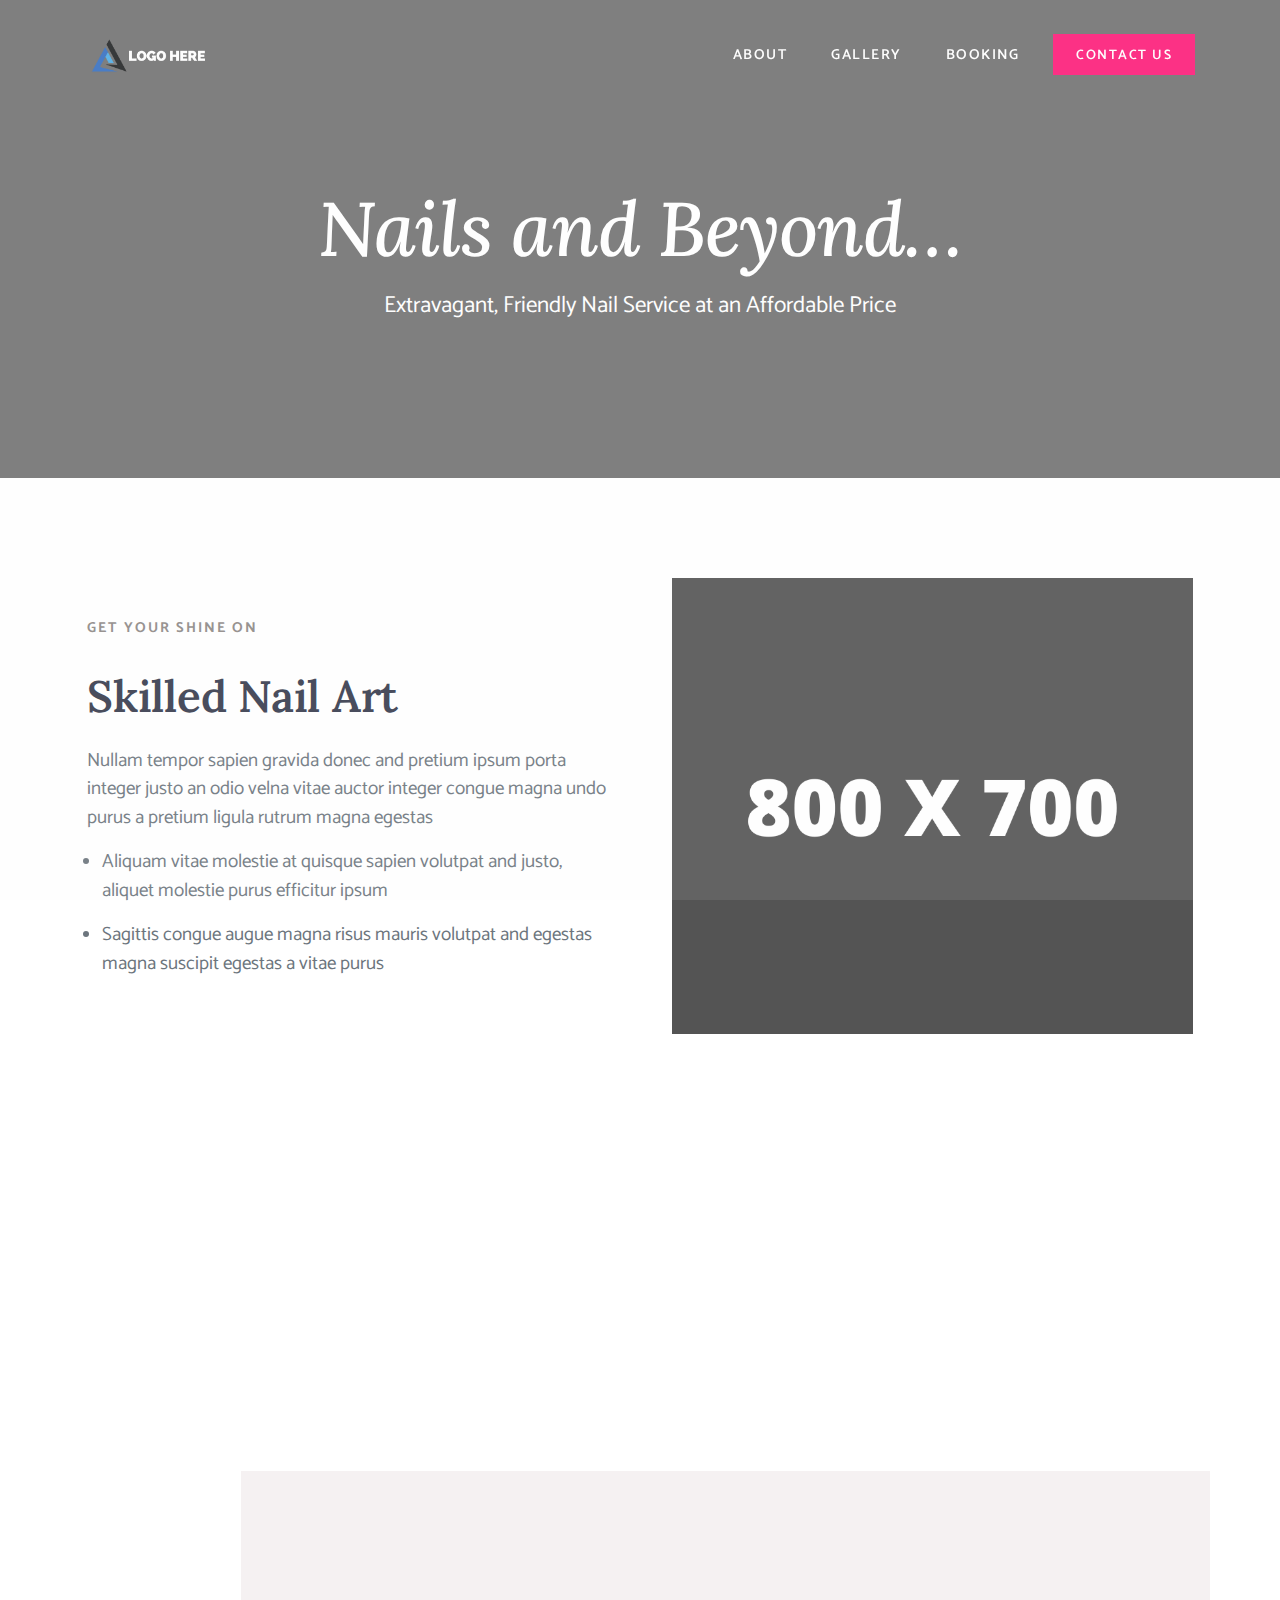
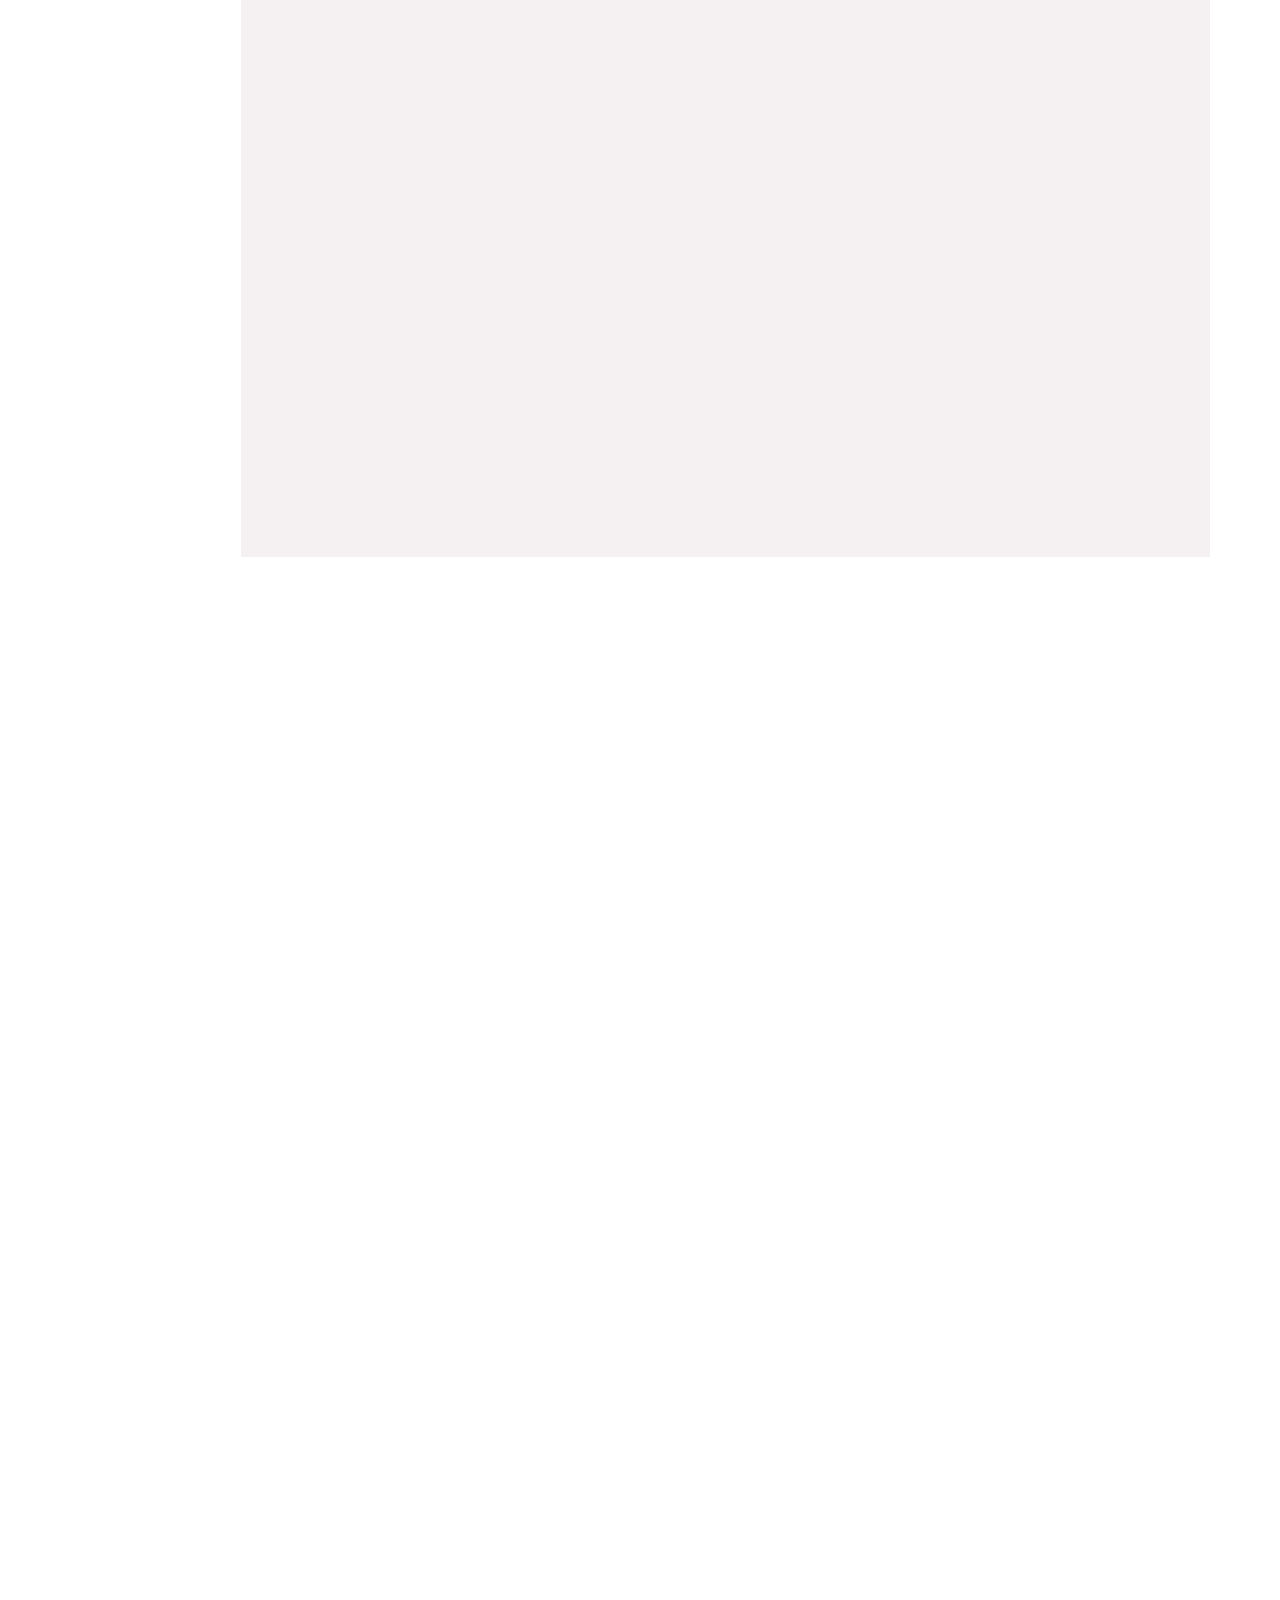
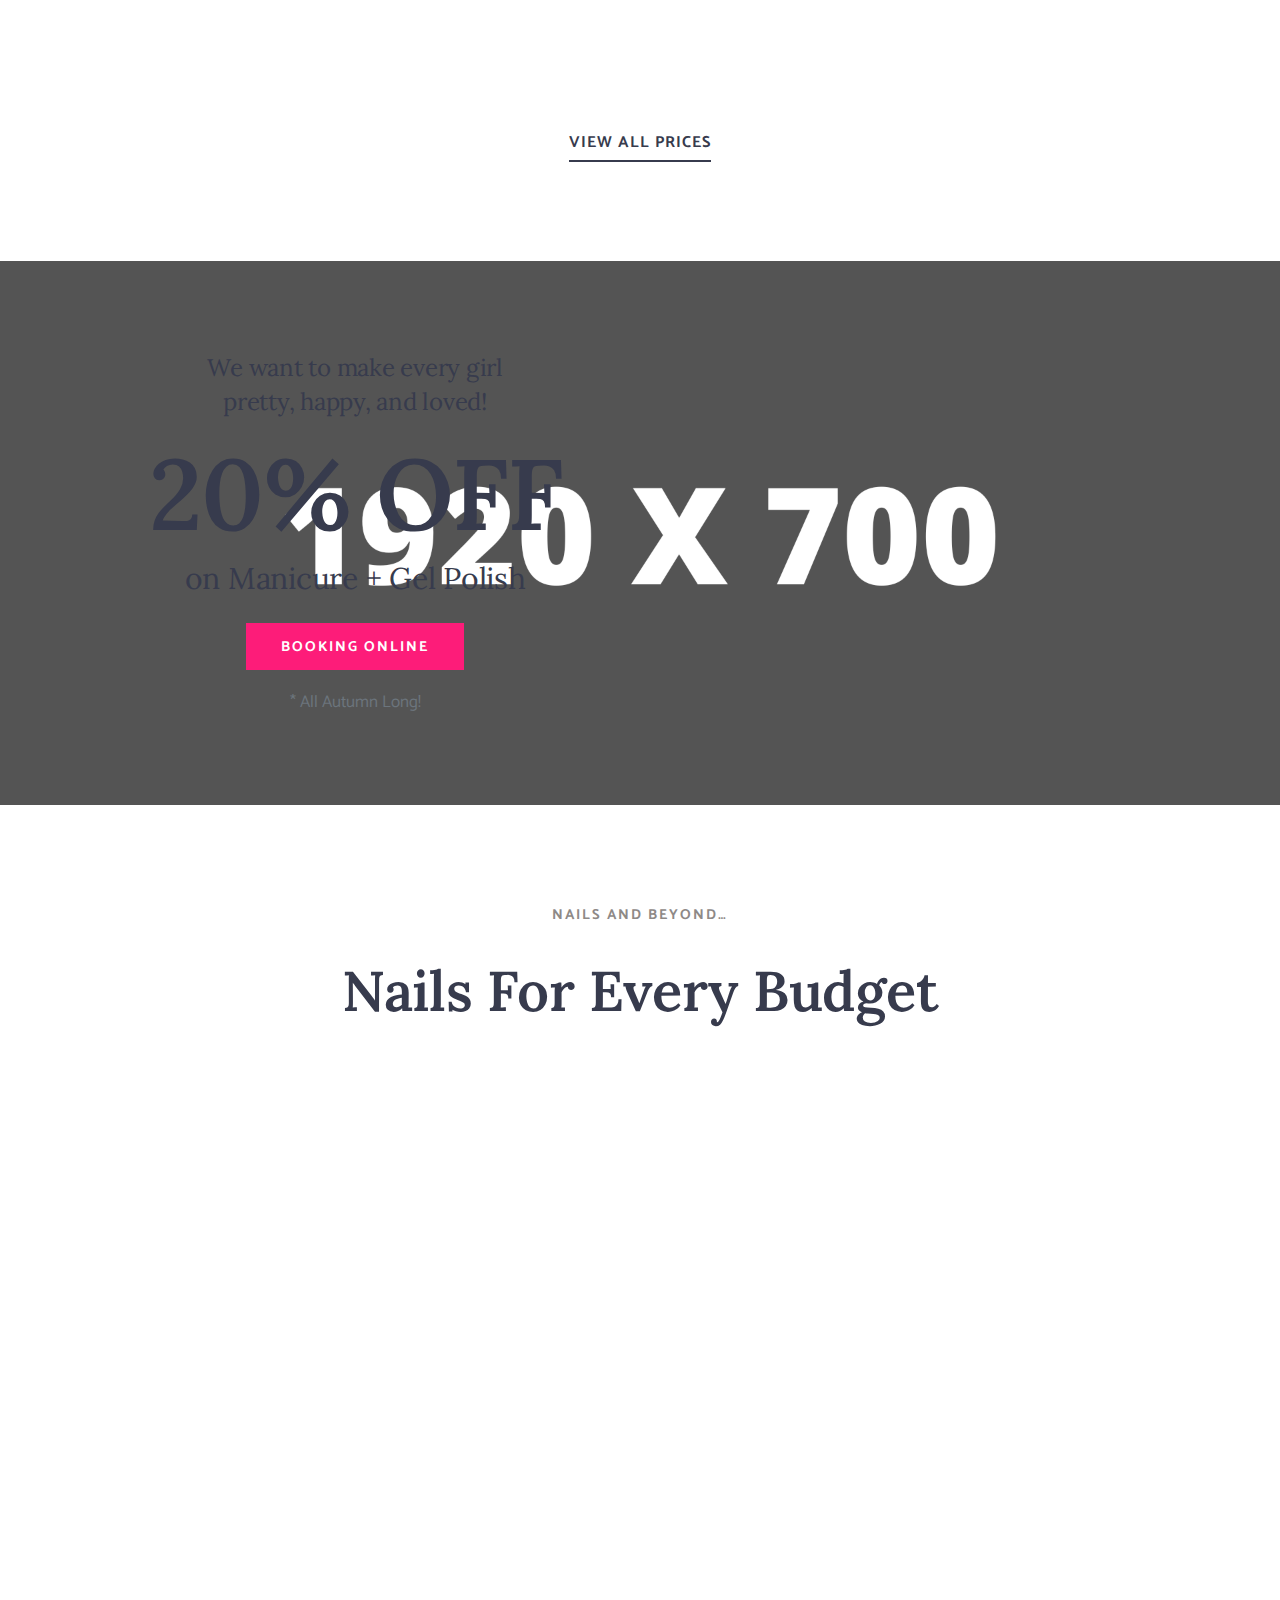
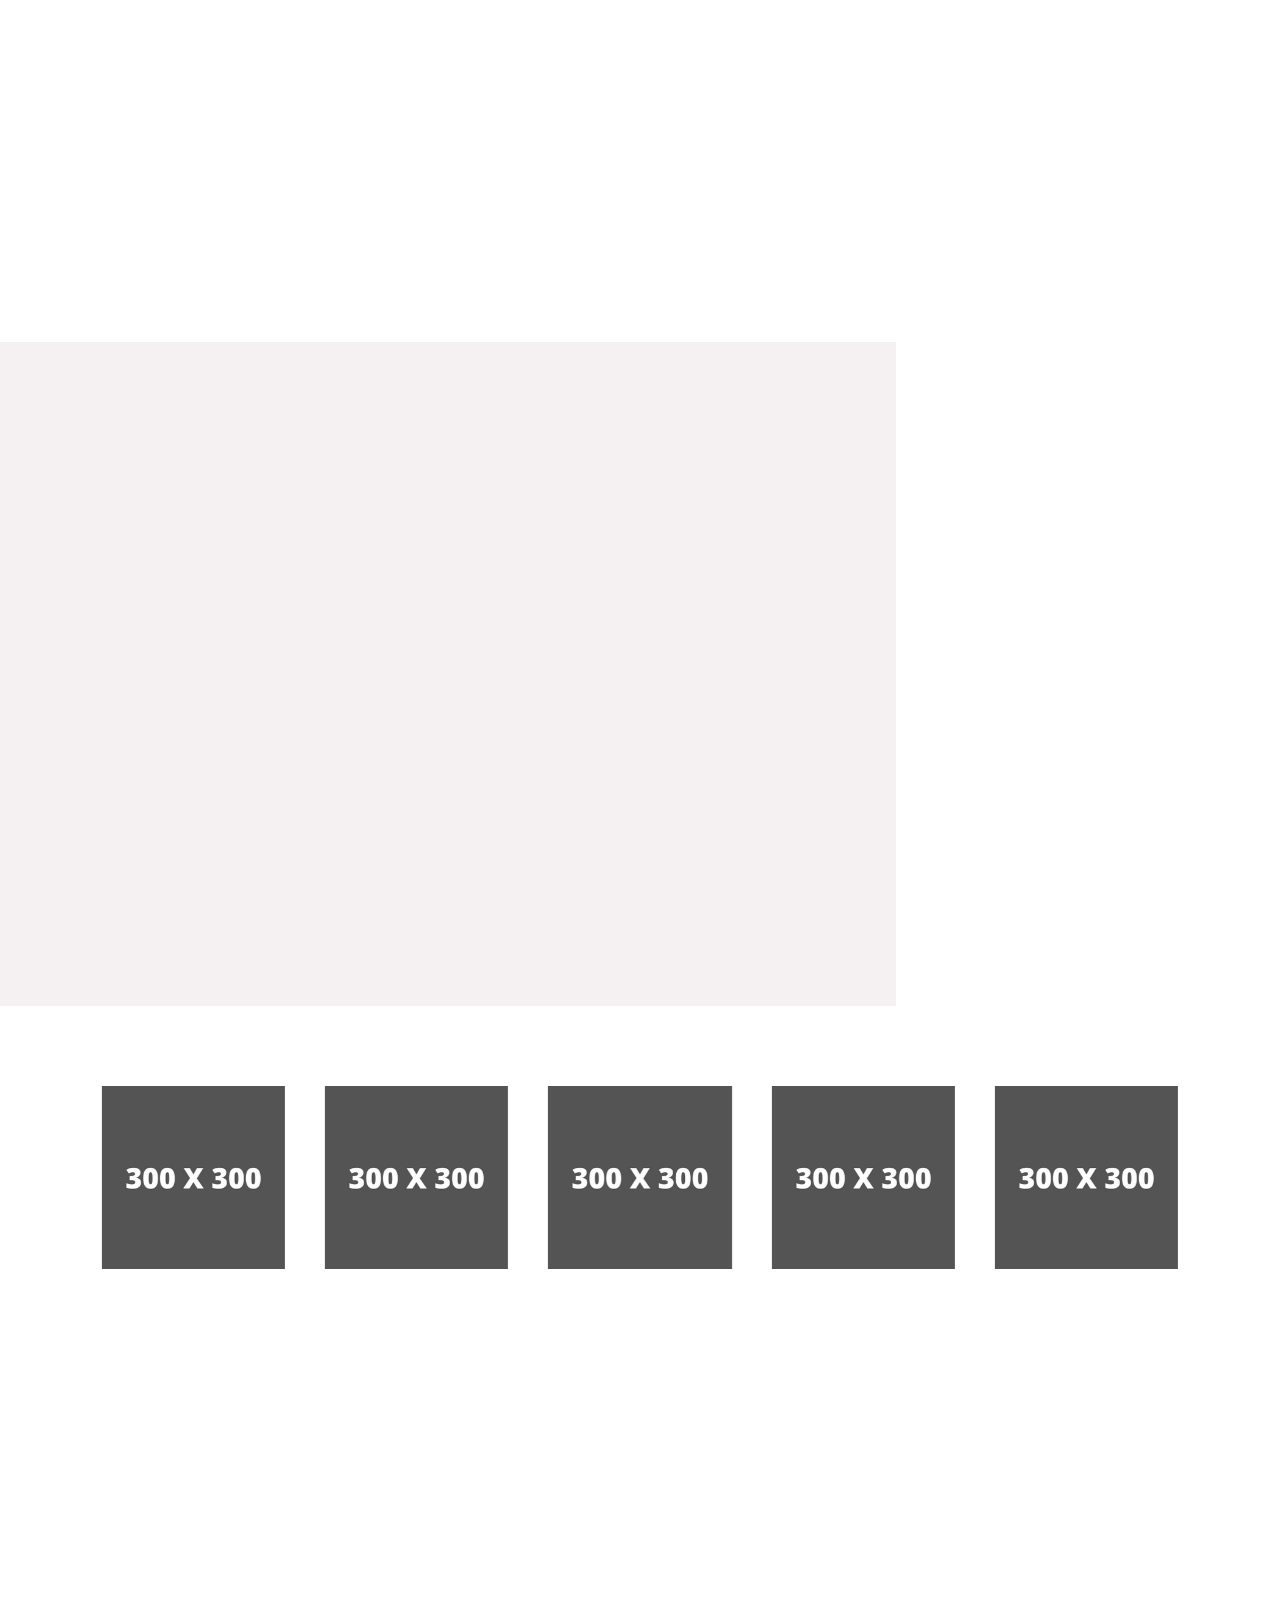
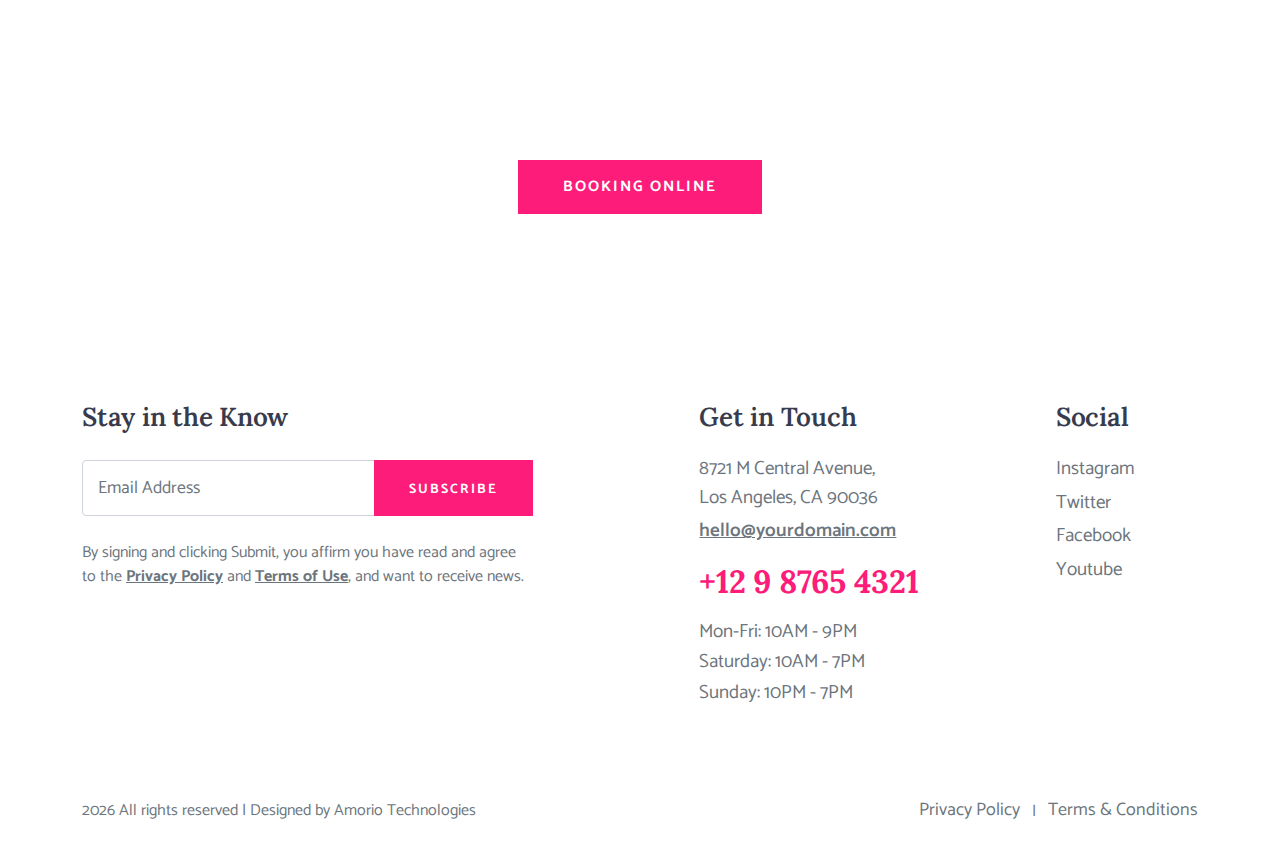
==== commit a18eb2b3: "first commit" ====
--- a/index.html
+++ b/index.html
@@ -205,9 +205,9 @@
                   </p>
 
                   <!-- Button -->
-                  <a href="pricing.html" class="btn rose--btn tra-white--hover"
+                  <!-- <a href="pricing.html" class="btn rose--btn tra-white--hover"
                     >Services & Prices</a
-                  >
+                  > -->
                 </div>
               </div>
               <!-- END HERO TEXT -->
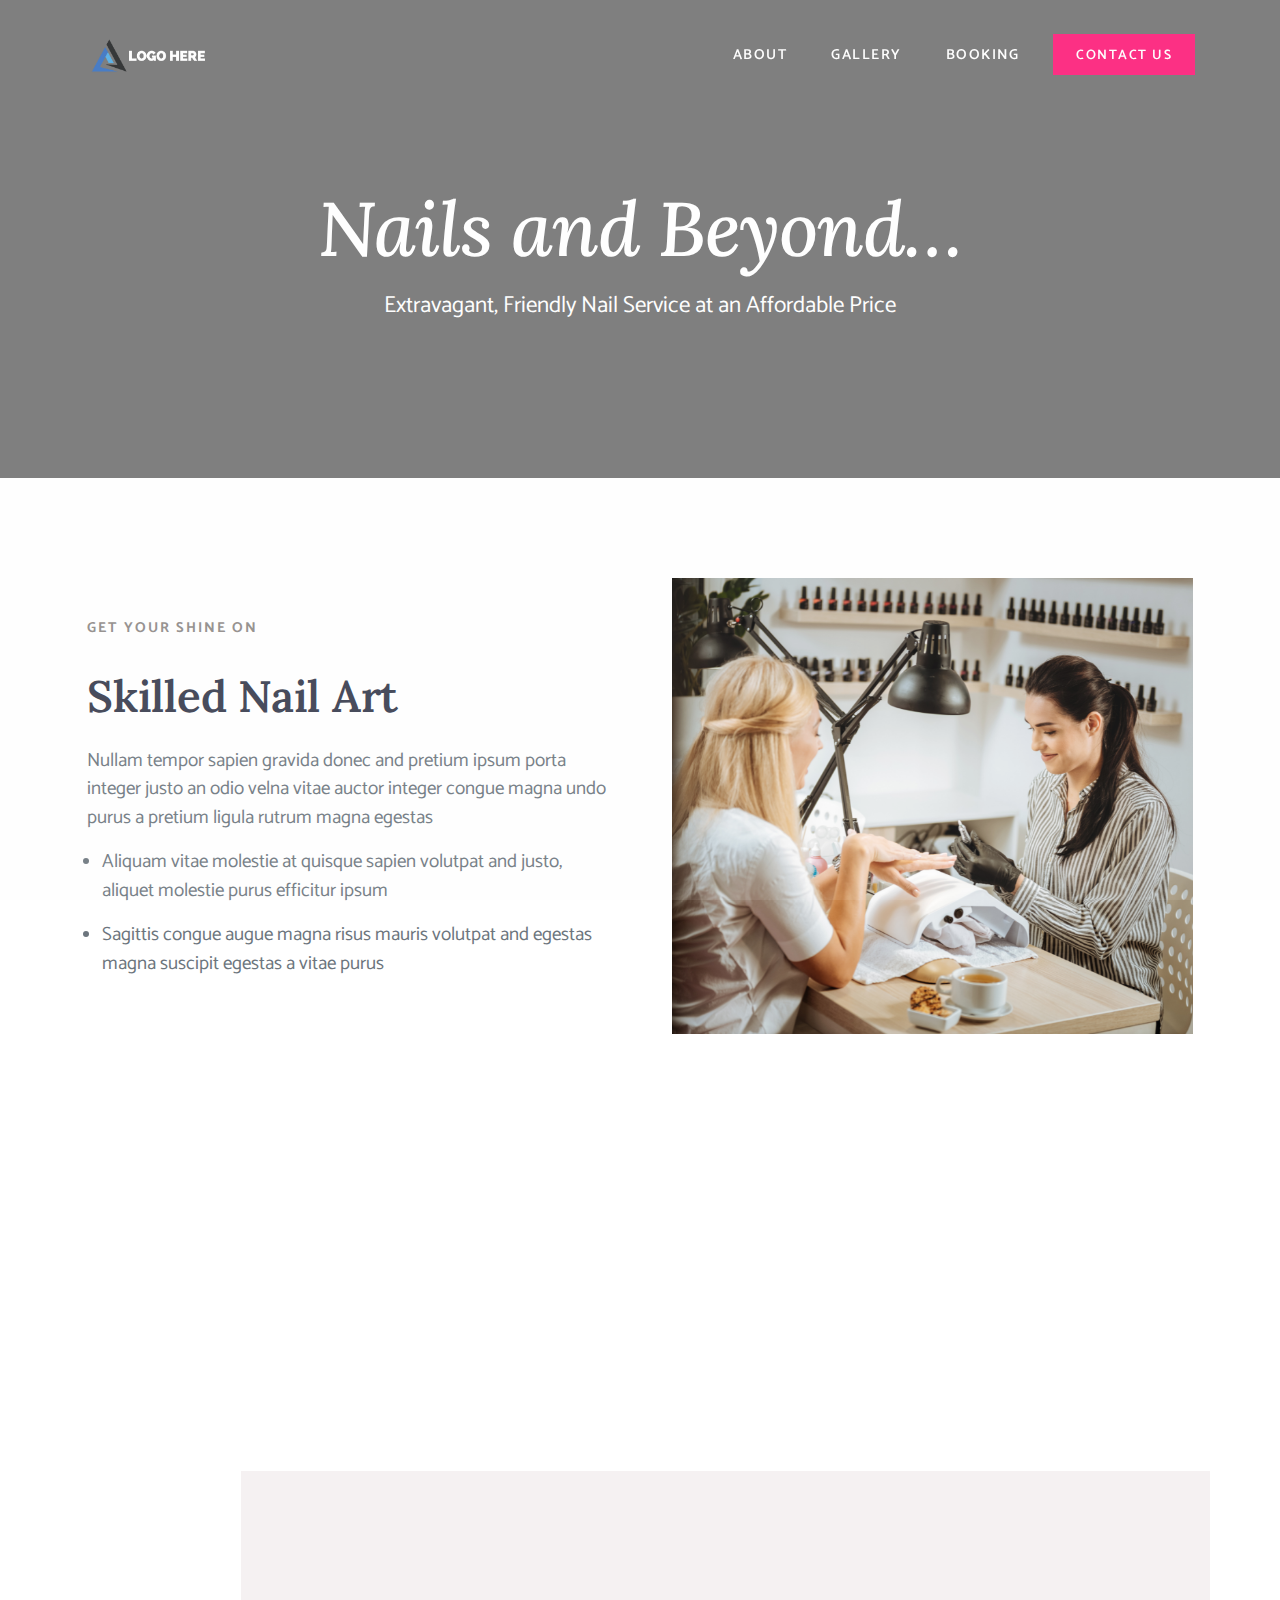
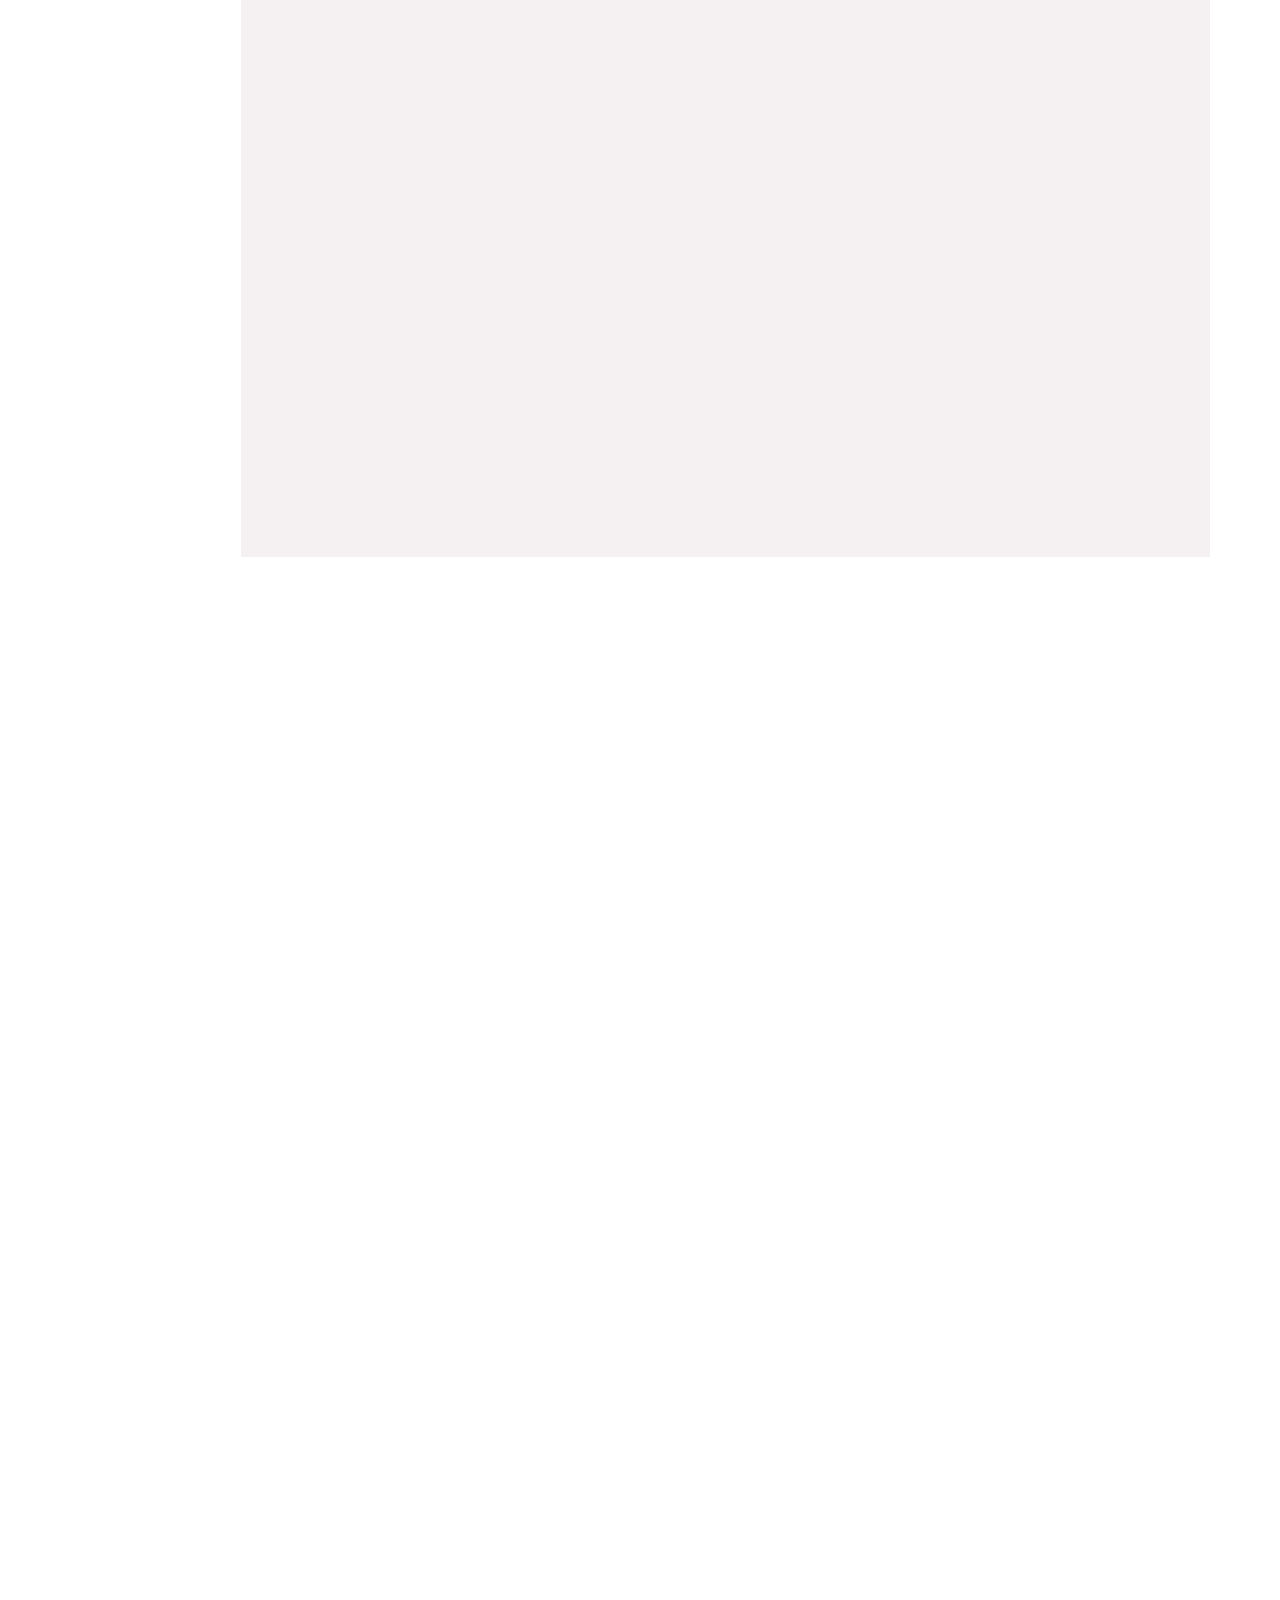
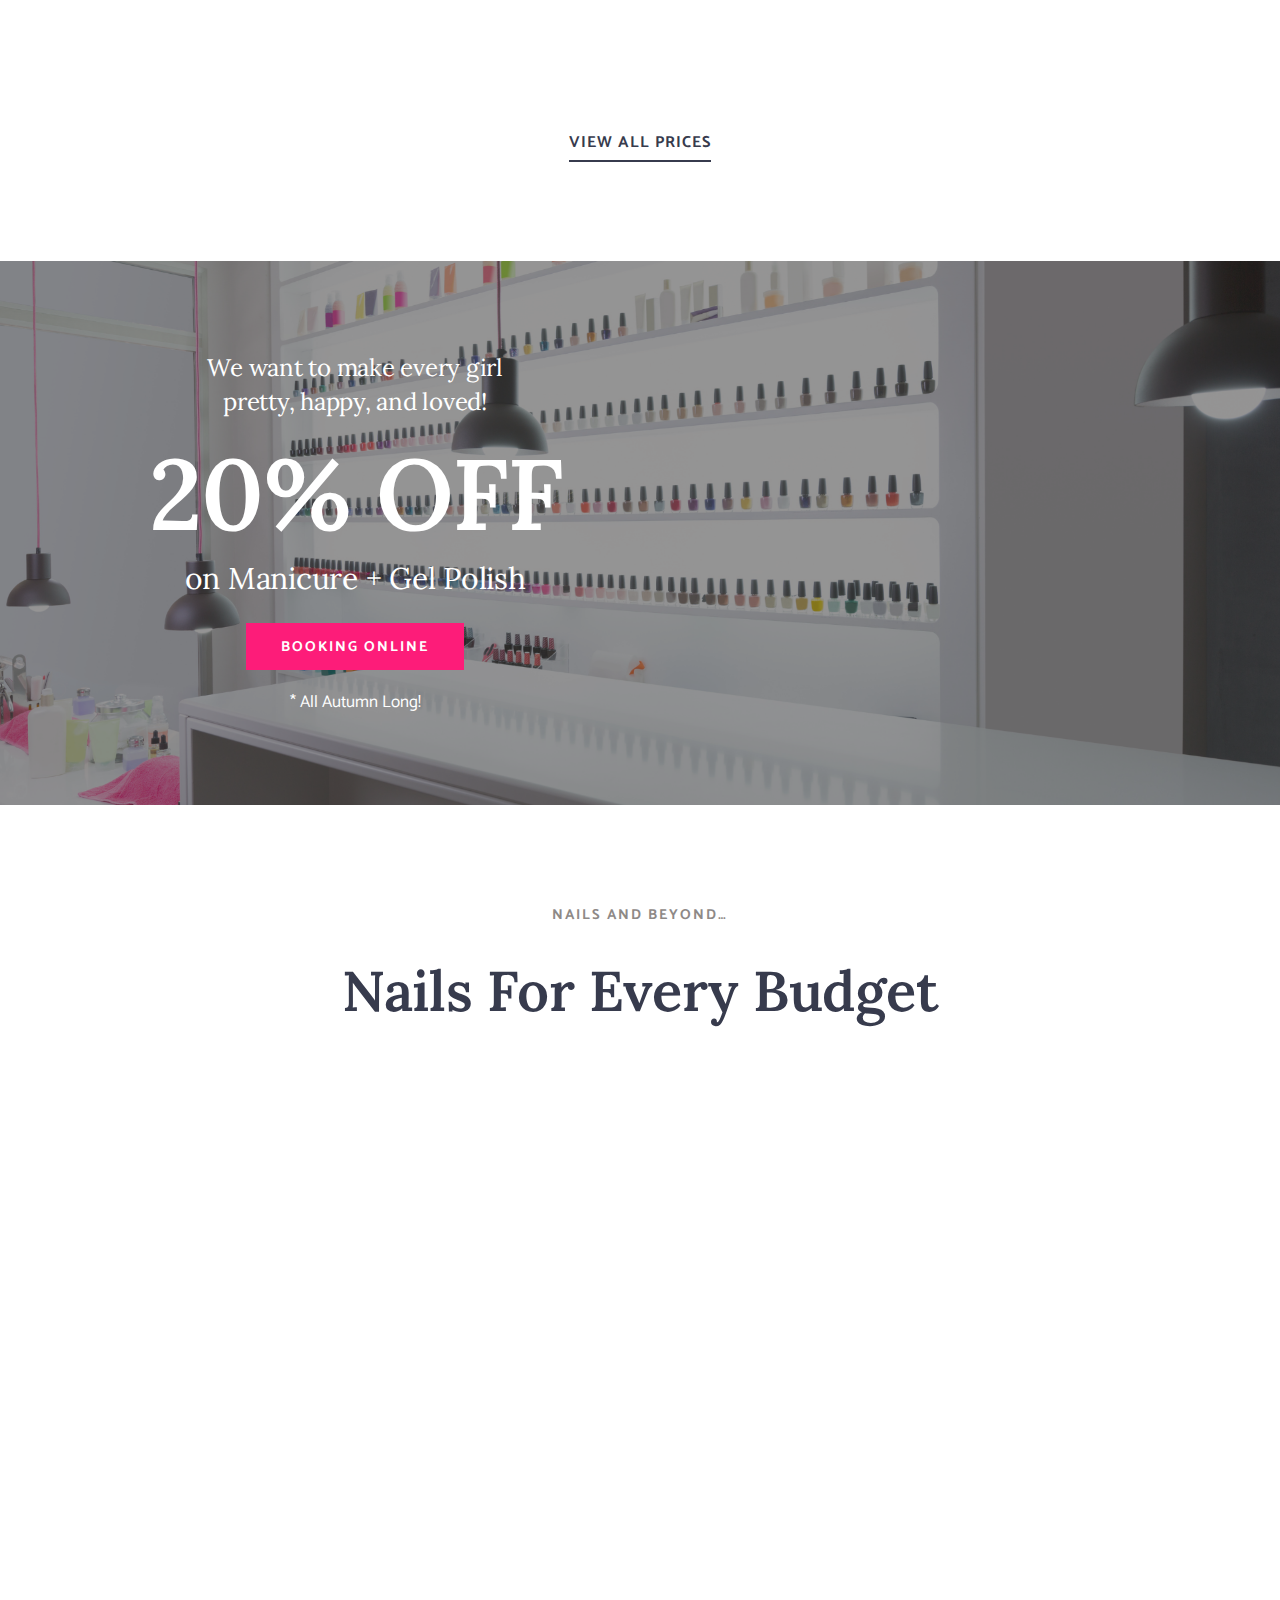
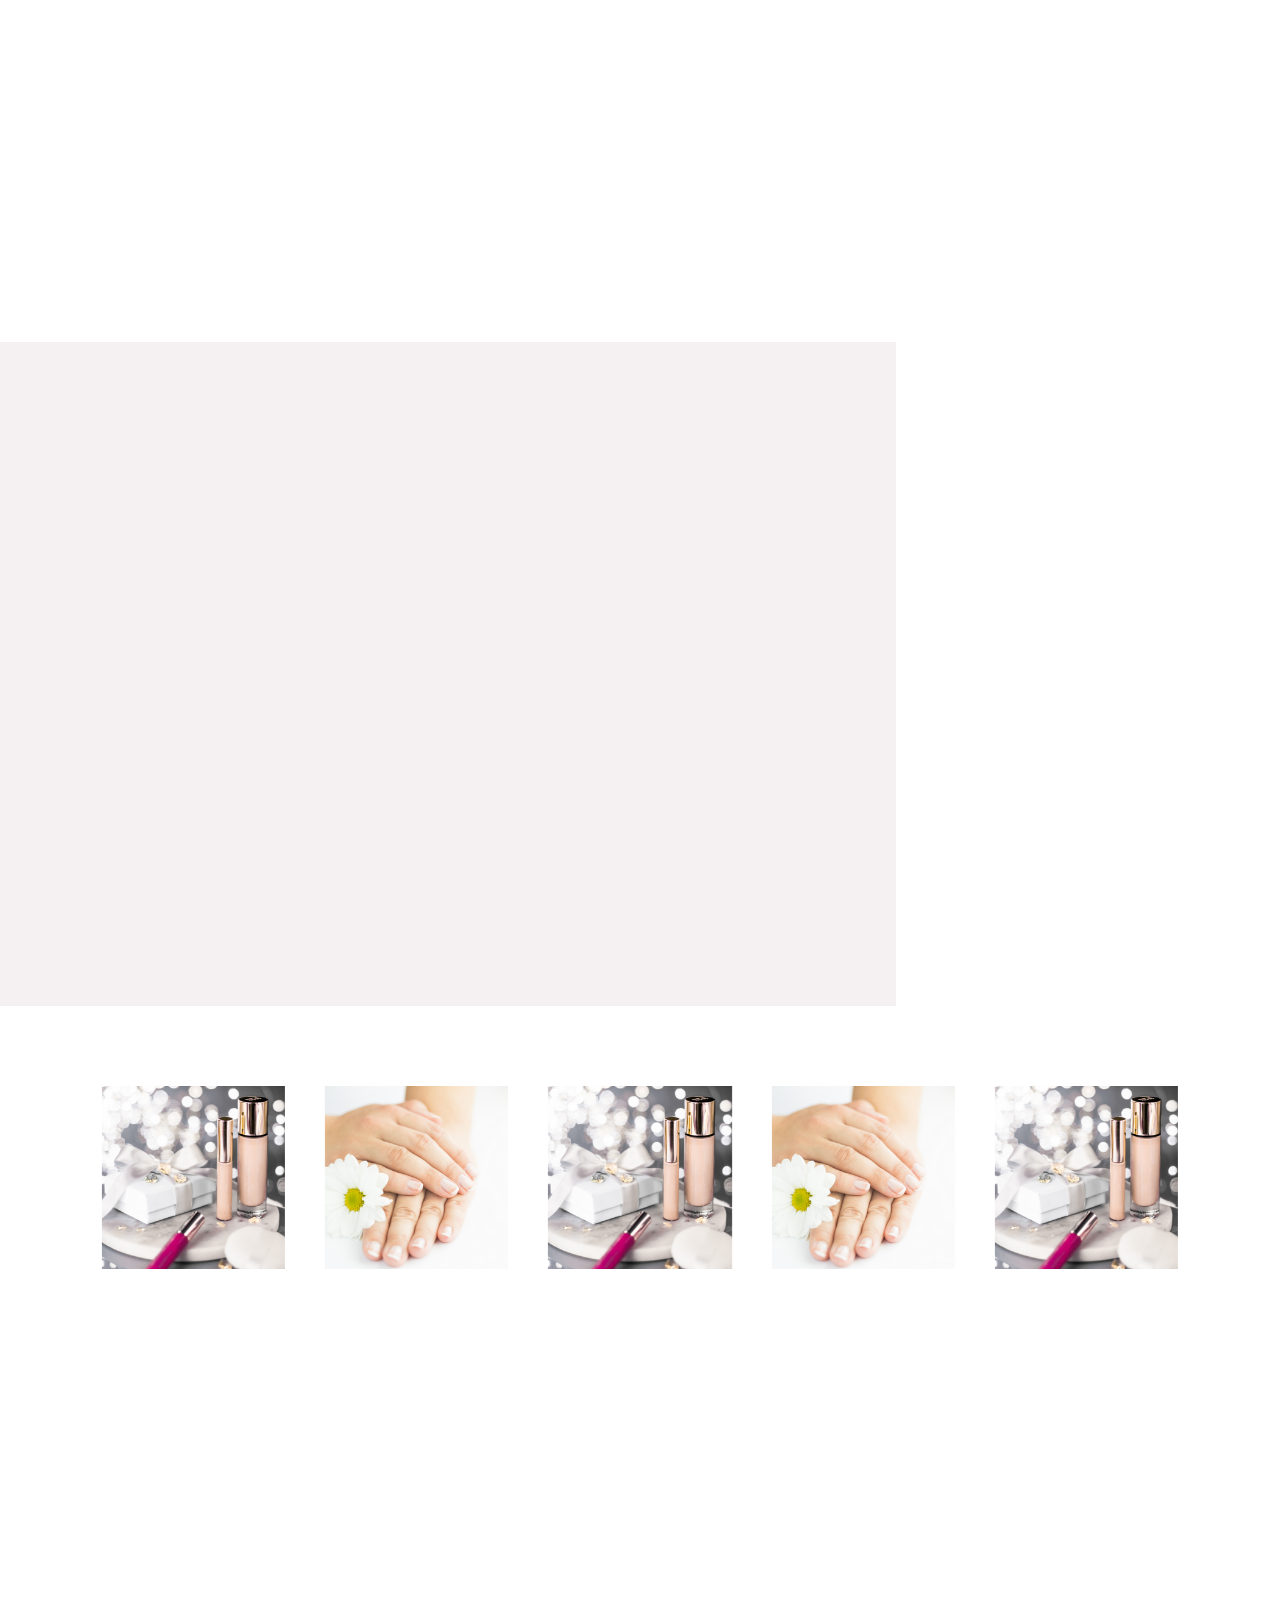
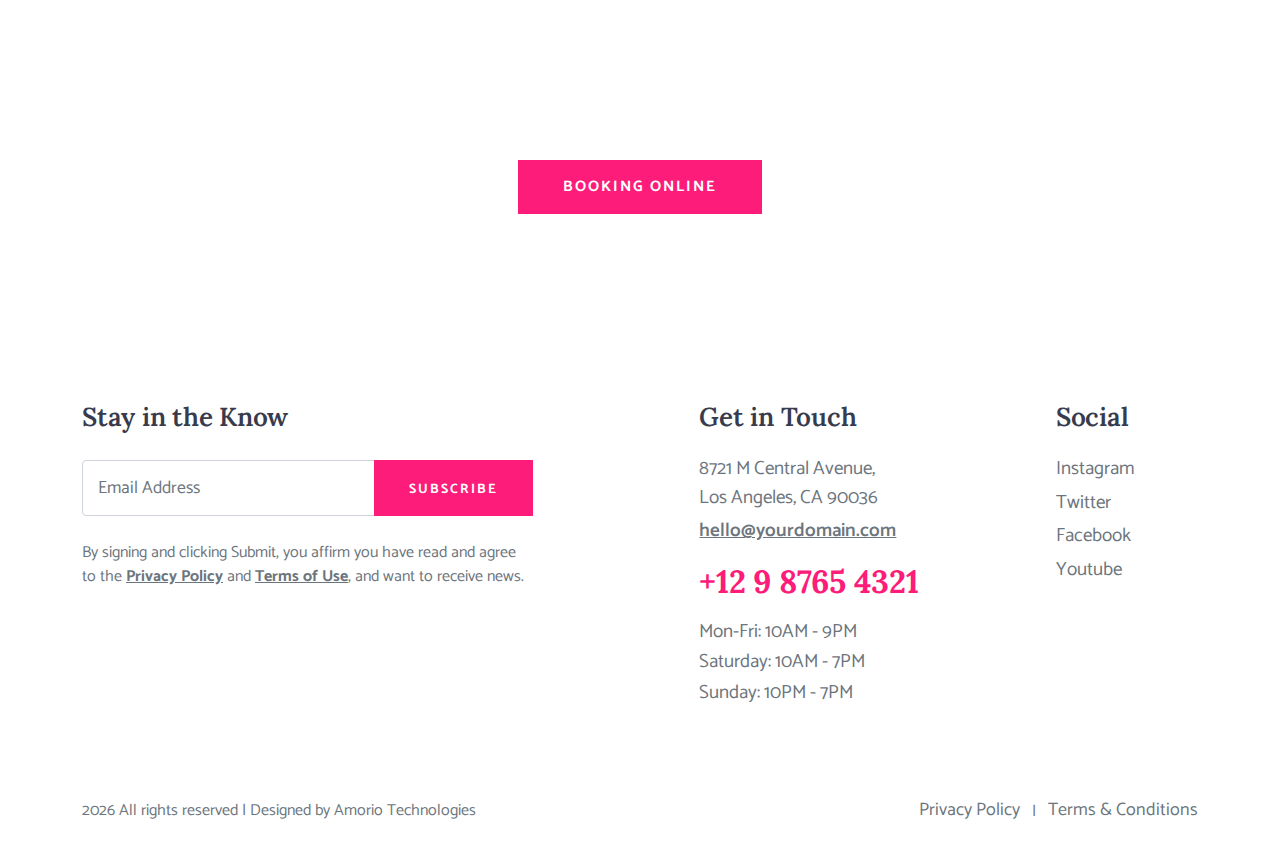
==== commit b9cf1942: "first commit" ====
--- a/index.html
+++ b/index.html
@@ -265,7 +265,7 @@
               <div class="img-block right-column wow fadeInLeft">
                 <img
                   class="img-fluid"
-                  src="images/demo.png"
+                  src="images/nail.png"
                   alt="about-image"
                 />
               </div>
@@ -391,7 +391,7 @@
             <!-- ABOUT-10 IMAGE -->
             <div class="col-md-5 col-lg-6">
               <div class="about-10-img wow fadeInRight">
-                <img class="img-fluid" src="images/1.png" alt="about-image" />
+                <img class="img-fluid" src="images/gallery.png" alt="about-image" />
               </div>
             </div>
 
@@ -851,19 +851,19 @@
             <div class="col-md-7 col-lg-6">
               <div class="banner-3-txt text-center">
                 <!-- Title -->
-                <h5 class="h5-md">
+                <h5 class="h5-md text-white">
                   We want to make every girl pretty, happy, and loved!
                 </h5>
-                <h2>20% OFF</h2>
-                <h4 class="h4-xs">on Manicure + Gel Polish</h4>
+                <h2 class="text-white">20% OFF</h2>
+                <h4 class="h4-xs text-white">on Manicure + Gel Polish</h4>
 
                 <!-- Button -->
-                <a href="booking.html" class="btn rose--btn tra-black--hover"
+                <a href="booking.html" class="btn rose--btn tra-black--hover text-white"
                   >Booking Online</a
                 >
 
                 <!-- Small Text -->
-                <p class="mt-20">* All Autumn Long!</p>
+                <p class="mt-20 text-white">* All Autumn Long!</p>
               </div>
             </div>
             <!-- END BANNER TEXT -->
@@ -894,7 +894,7 @@
           <div class="row row-cols-1 row-cols-sm-2 row-cols-md-3">
             <!-- PROMO BOX #1 -->
             <div class="col align-self-end wow fadeInUp" data-wow-delay="0.3s">
-              <a href="pricing.html">
+              <a href="#">
                 <div id="pb-2-1" class="promo-box">
                   <!-- Text -->
                   <div class="promo-box-txt mb-30">
@@ -1185,7 +1185,7 @@
                 <div class="brand-logo">
                   <img
                     class="img-fluid"
-                    src="images/brand.png"
+                    src="images/brand-1.png"
                     alt="brand-logo"
                   />
                 </div>
@@ -1203,7 +1203,7 @@
                 <div class="brand-logo">
                   <img
                     class="img-fluid"
-                    src="images/brand.png"
+                    src="images/brand-1.png"
                     alt="brand-logo"
                   />
                 </div>
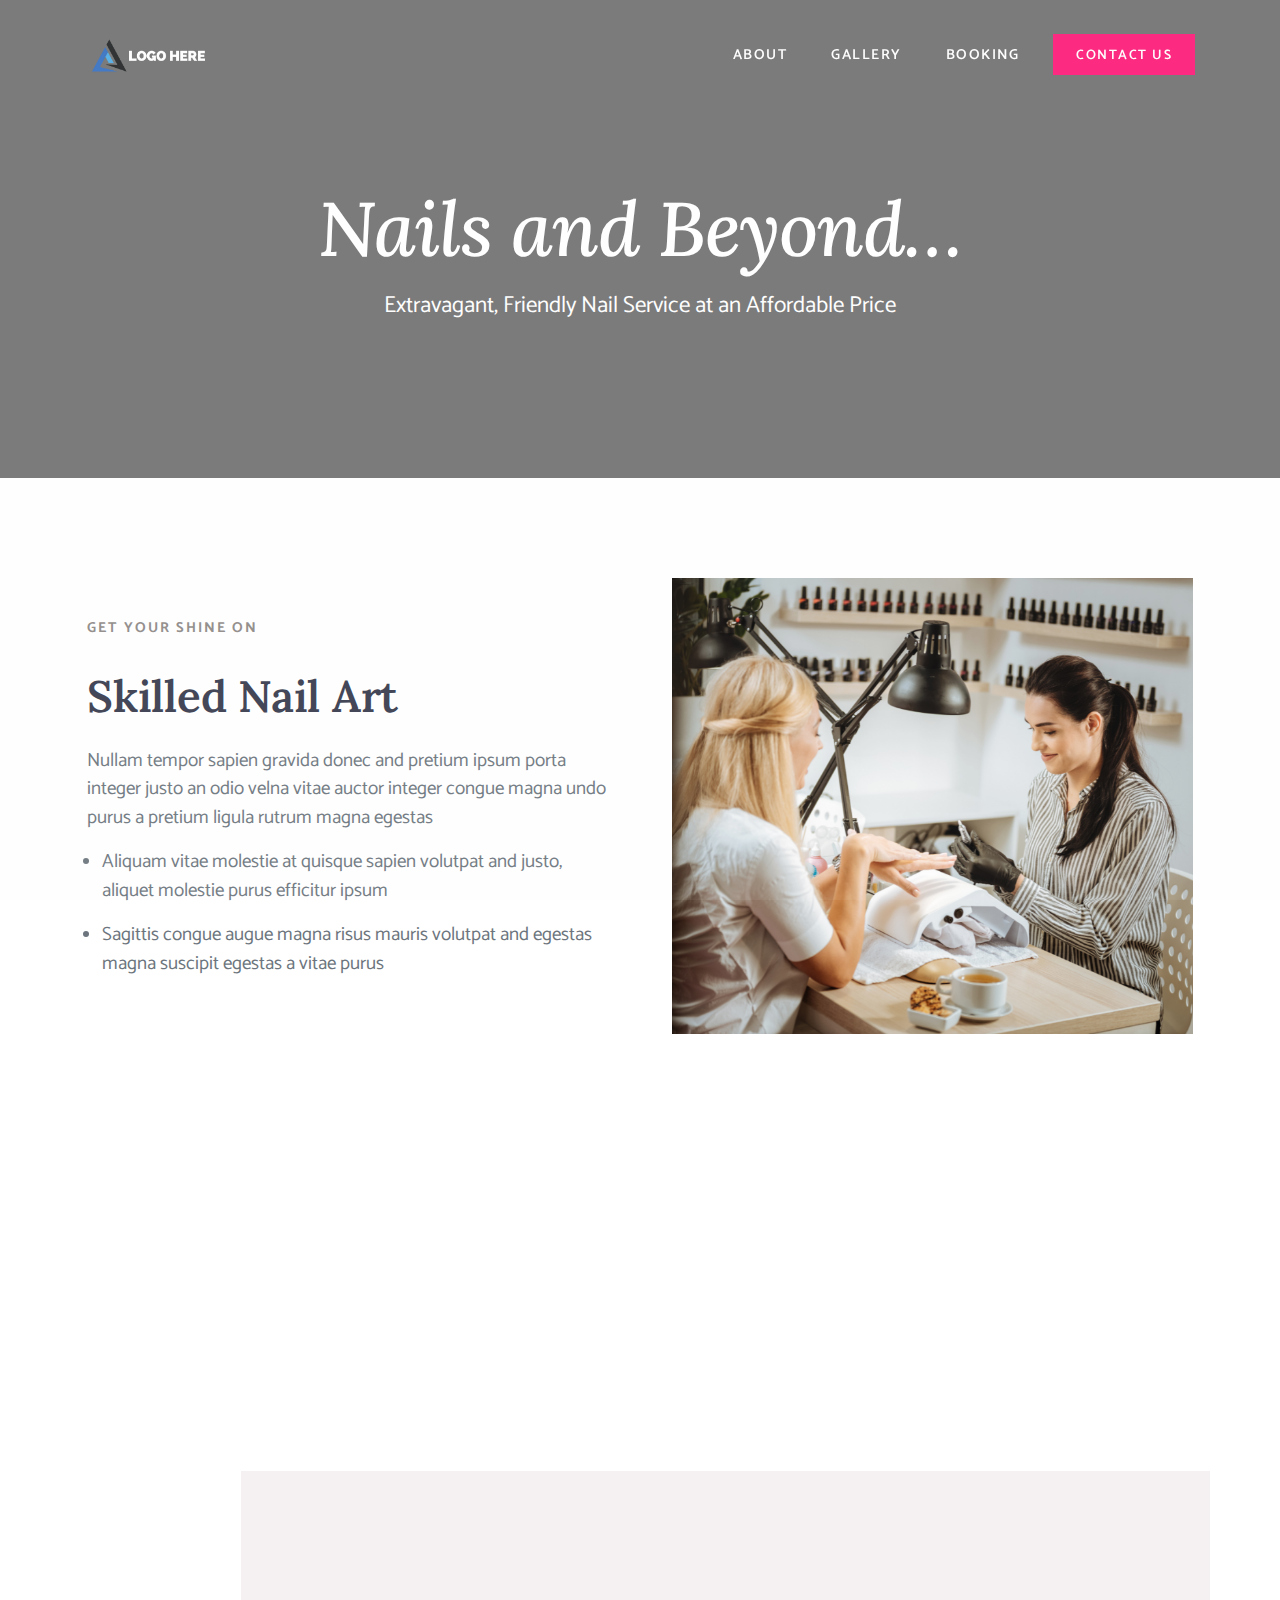
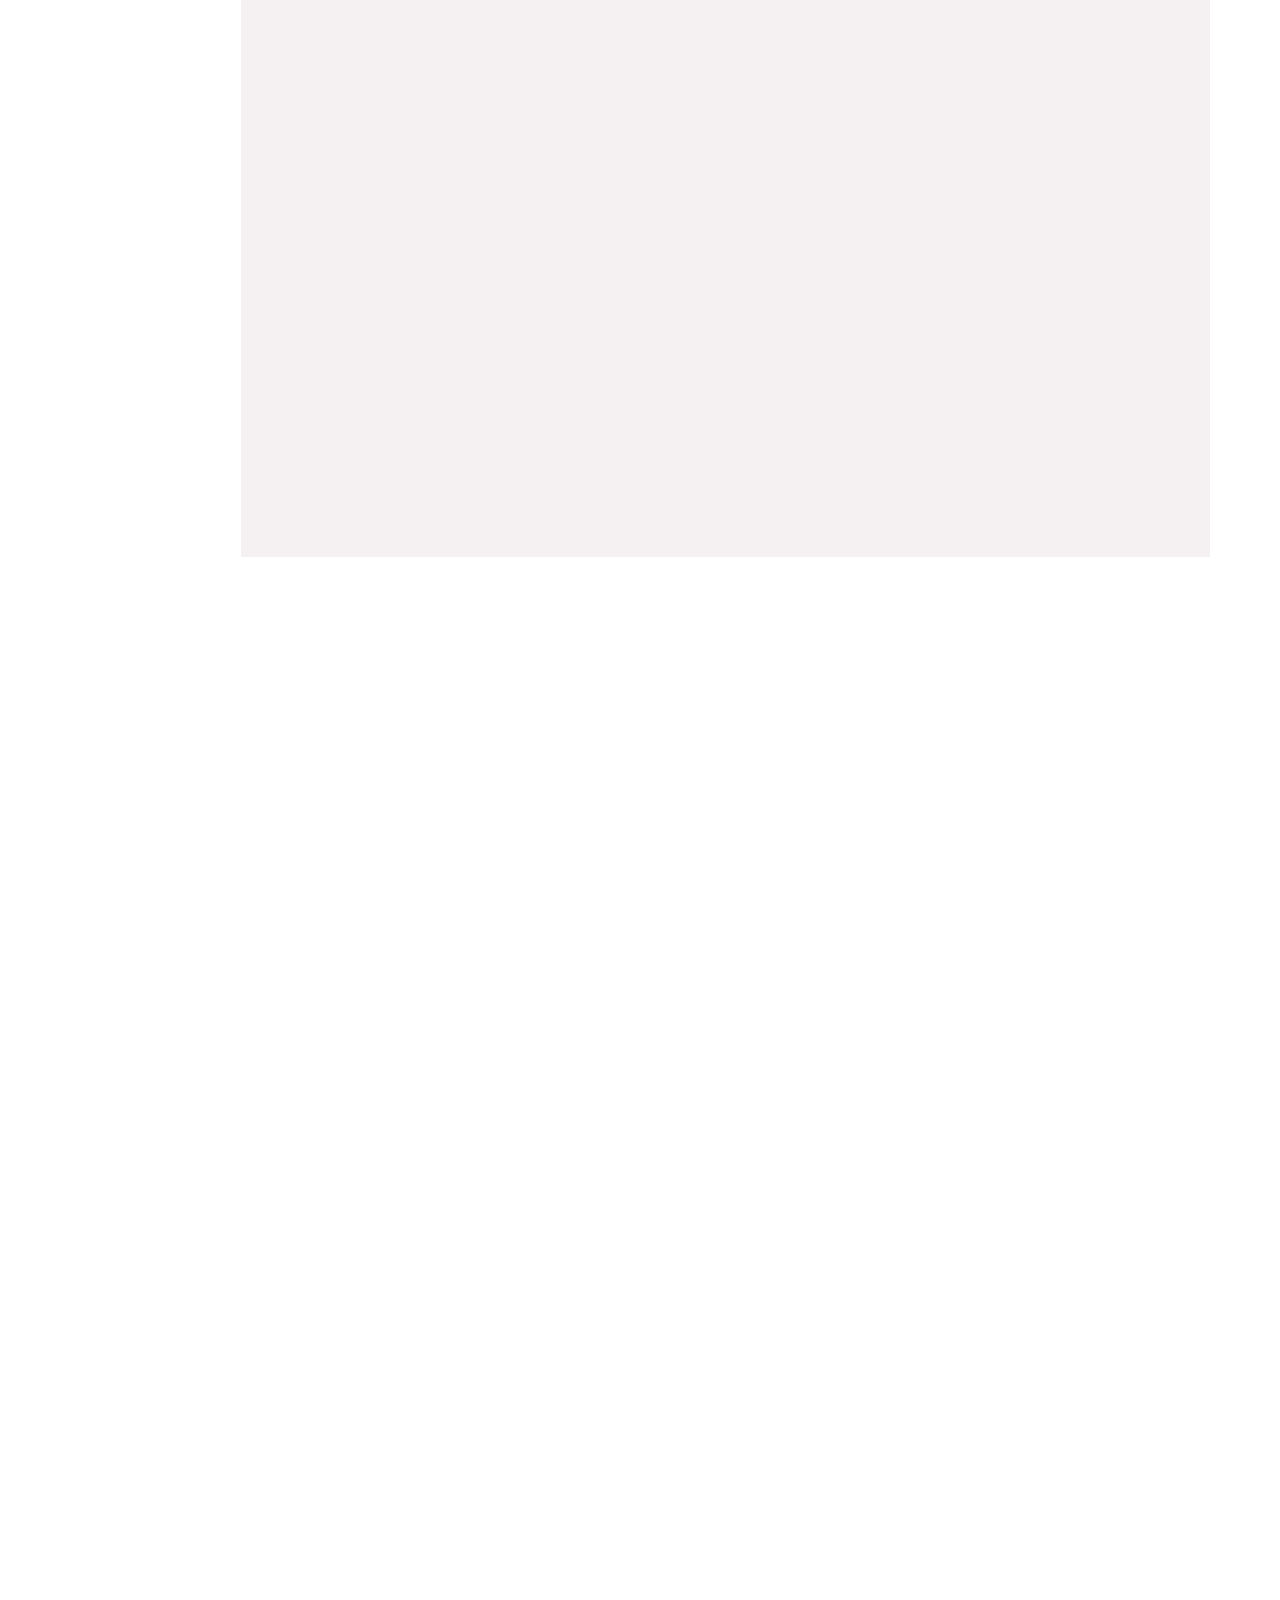
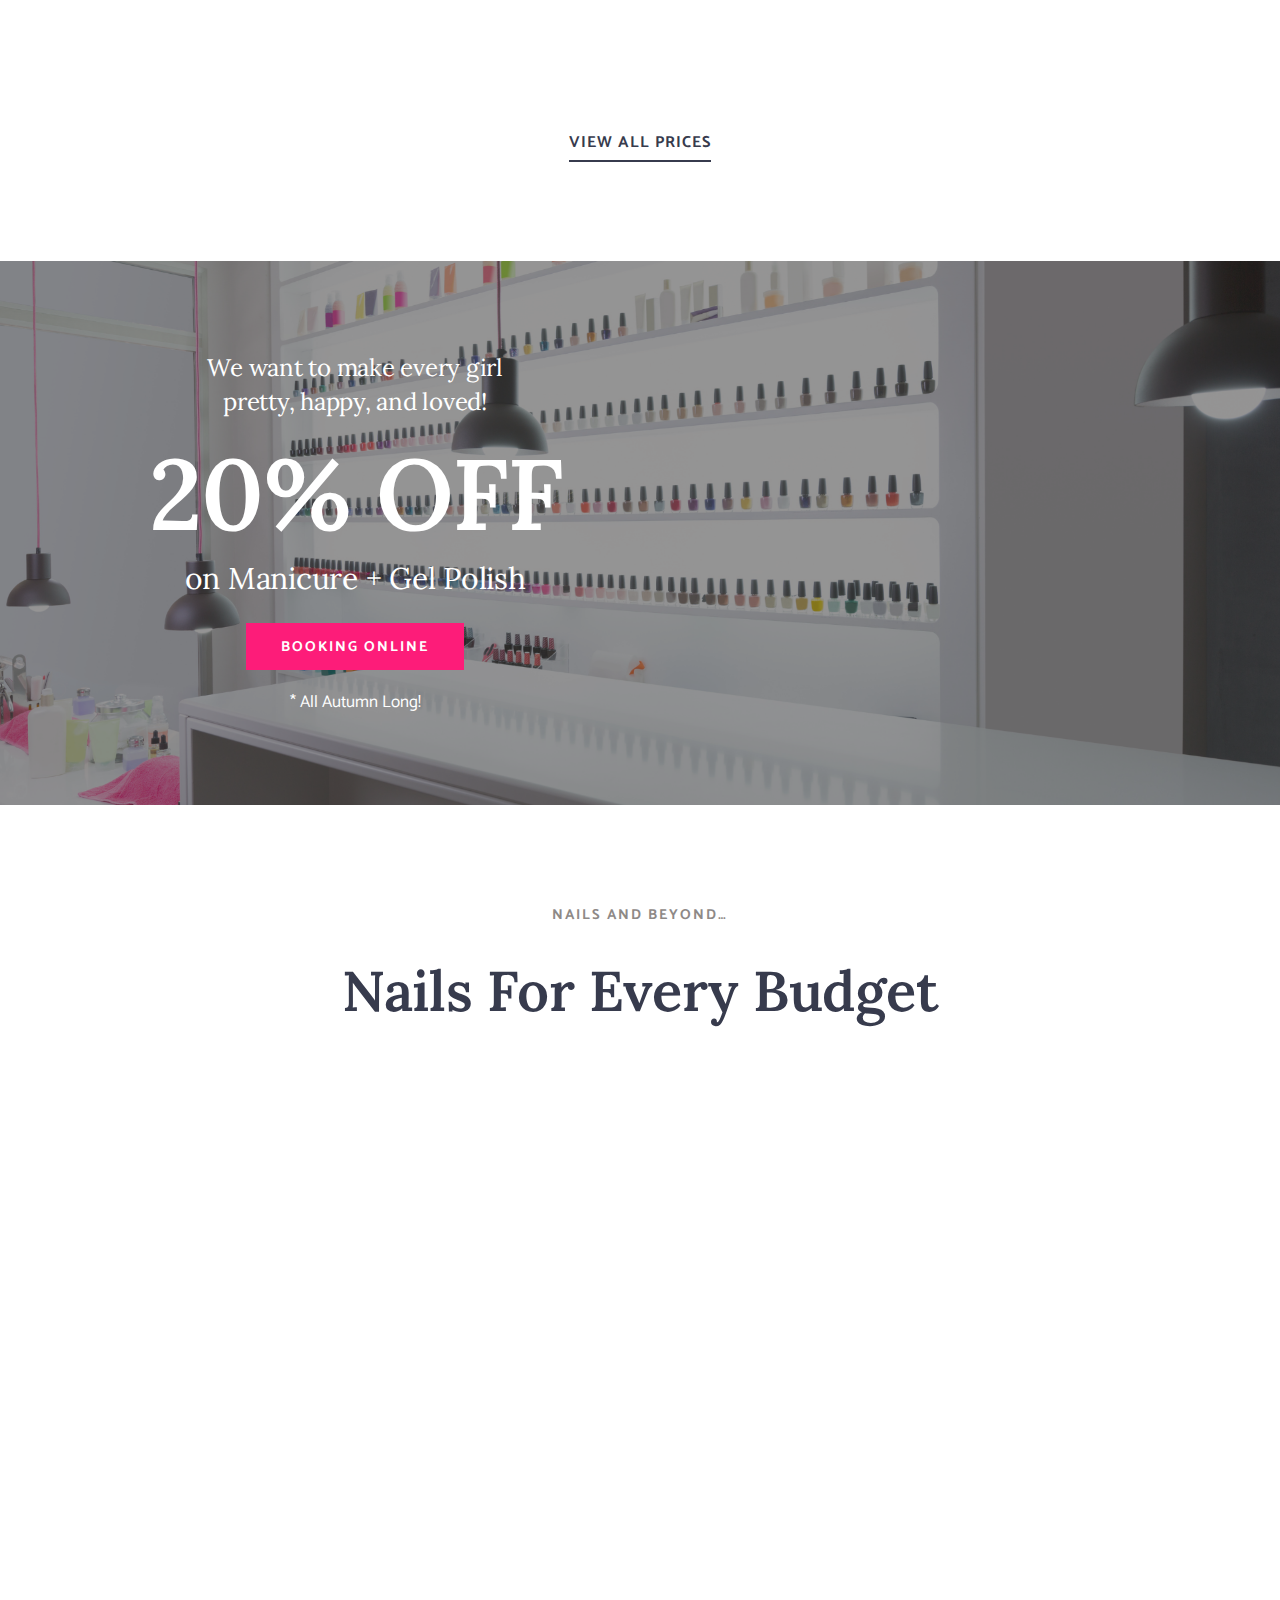
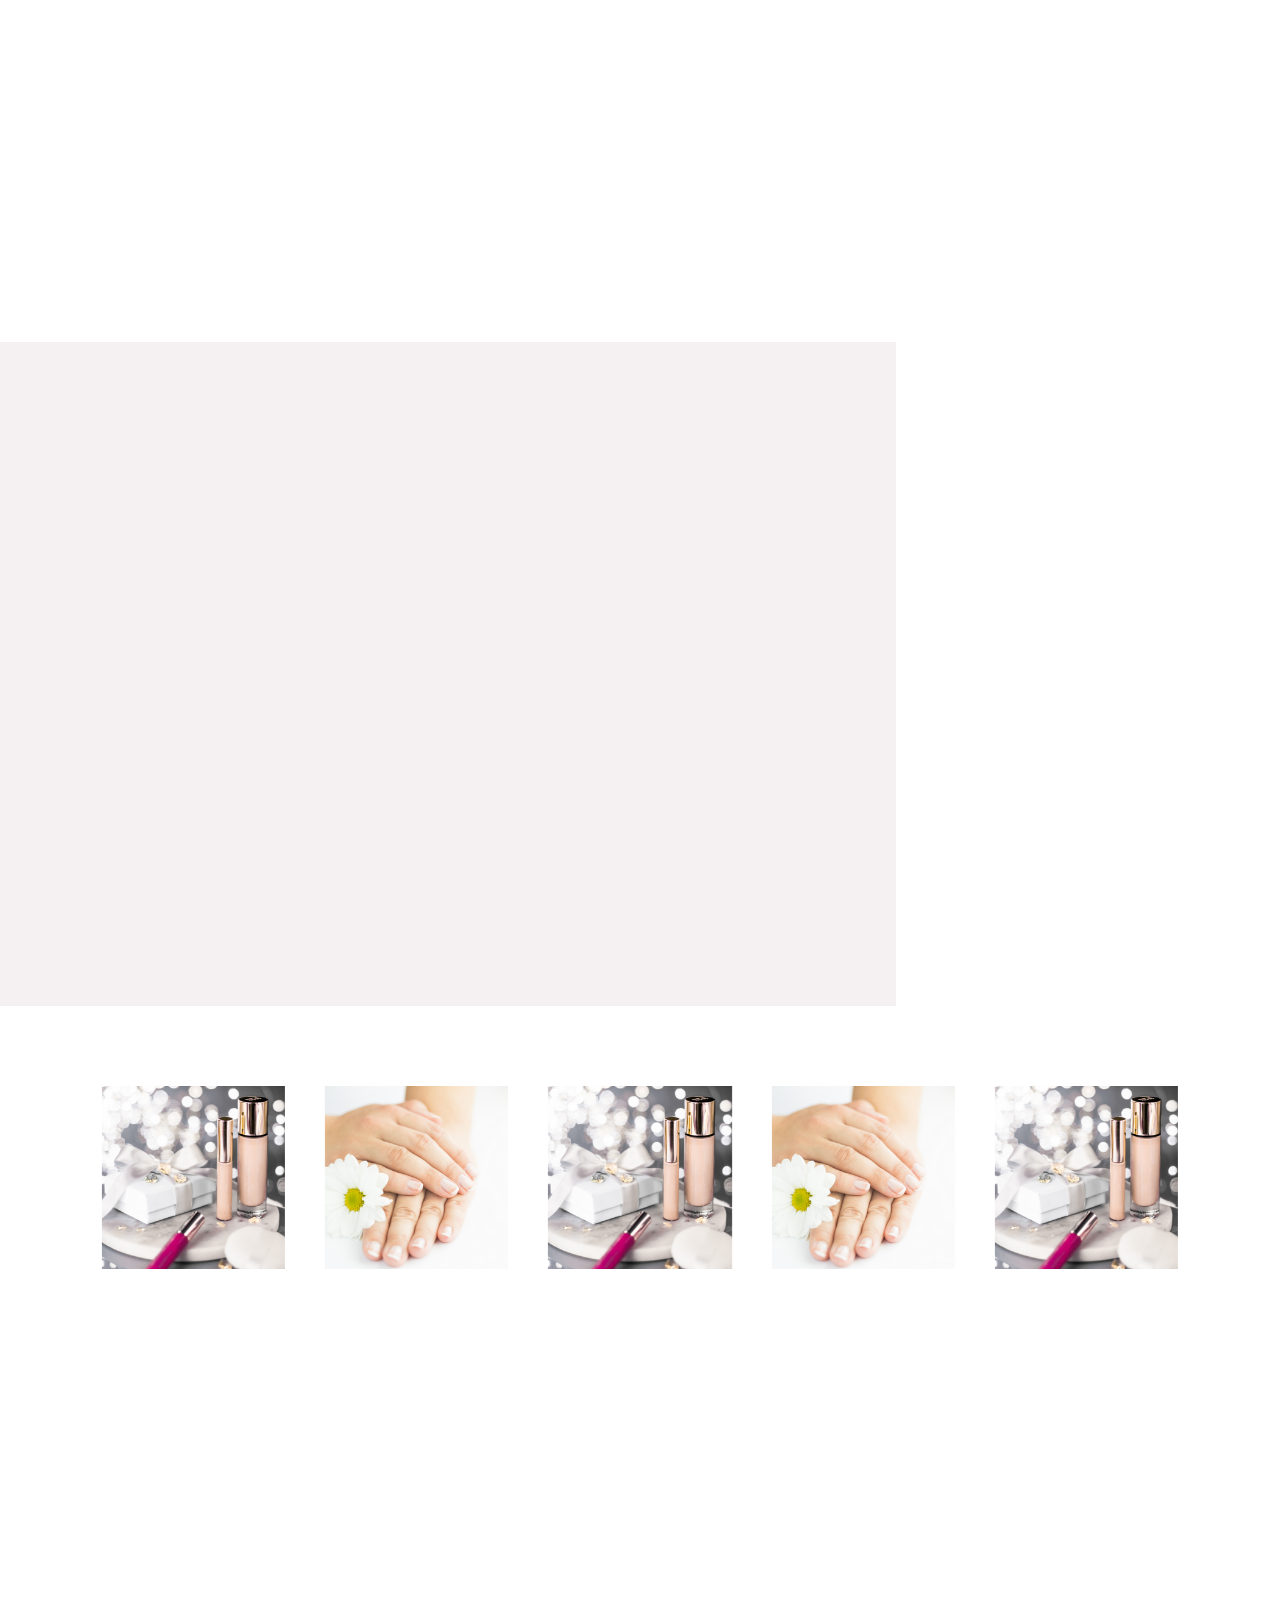
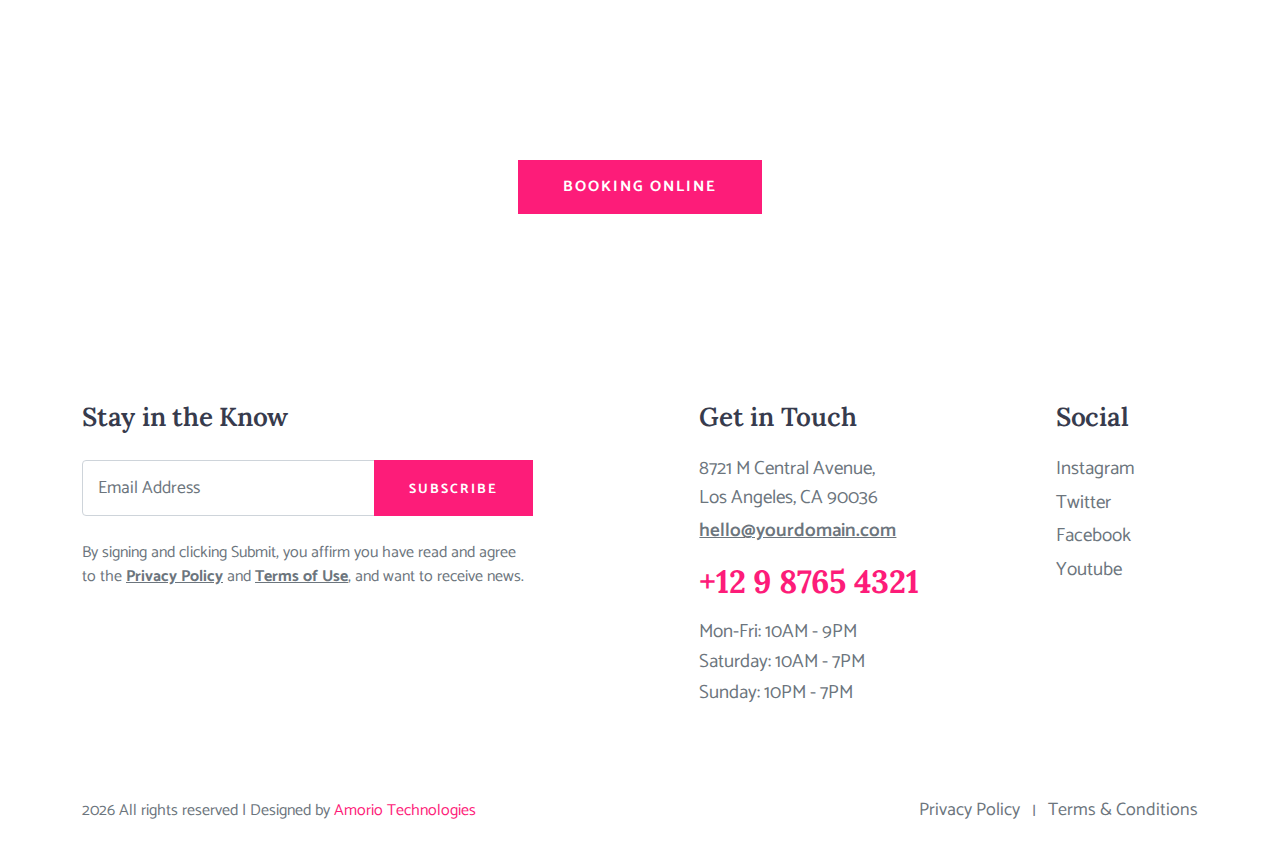
==== commit b70ede2e: "first commit" ====
--- a/index.html
+++ b/index.html
@@ -1293,150 +1293,151 @@
       <!-- FOOTER-2
 			============================================= -->
       <footer id="footer-2" class="footer division">
-        <div class="container">
-          <!-- FOOTER CONTENT -->
-          <div class="row">
-            <!-- FOOTER NEWSLETTER FORM -->
-            <div class="col-md-5">
-              <div class="footer-form mb-40">
-                <!-- Title -->
-                <h5 class="h5-lg">Stay in the Know</h5>
-
-                <!-- Newsletter Form Input -->
-                <form class="newsletter-form mt-30">
-                  <div class="input-group">
-                    <input
-                      type="email"
-                      class="form-control"
-                      placeholder="Email Address"
-                      required
-                      id="s-email"
-                    />
-                    <span class="input-group-btn ico-15">
-                      <button type="submit" class="btn rose--btn black--hover">
-                        Subscribe
-                      </button>
-                    </span>
-                  </div>
-
-                  <!-- Text -->
-                  <p>
-                    By signing and clicking Submit, you affirm you have read and
-                    agree to the <a href="#">Privacy Policy</a> and
-                    <a href="#">Terms of Use</a>, and want to receive news.
-                  </p>
-
-                  <!-- Newsletter Form Notification -->
-                  <label for="s-email" class="form-notification"></label>
-                </form>
-              </div>
-            </div>
-            <!-- END FOOTER NEWSLETTER FORM -->
-
-            <!-- FOOTER CONTACTS -->
-            <div class="col-md-7">
-              <div class="row">
-                <!-- FOOTER CONTACTS -->
-                <div class="col-sm-8 col-md-9">
-                  <div class="footer-contacts mb-40">
-                    <!-- Title -->
-                    <h5 class="h5-lg">Get in Touch</h5>
-
-                    <!-- Address -->
-                    <p class="p-lg">
-                      8721 M Central Avenue, <br />
-                      Los Angeles, CA 90036
-                    </p>
-
-                    <!-- Email -->
-                    <p class="p-lg mt-5">
-                      <a href="mailto:yourdomain@mail.com" class="txt-600"
-                        >hello@yourdomain.com</a
-                      >
-                    </p>
-
-                    <!-- Phone -->
-                    <h4 class="h4-sm txt-700">
-                      <a href="tel:123456789" class="rose--color"
-                        >+12 9 8765 4321</a
-                      >
-                    </h4>
-
-                    <!-- Working Hours -->
-                    <p class="p-lg">Mon-Fri: 10AM - 9PM</p>
-                    <p class="p-lg">Saturday: 10AM - 7PM</p>
-                    <p class="p-lg">Sunday: 10PM - 7PM</p>
-                  </div>
-                </div>
-                <!-- END FOOTER CONTACTS -->
-
-                <!-- FOOTER LINKS -->
-                <div class="col-sm-4 col-md-3">
-                  <div class="footer-links mb-40">
-                    <!-- Title -->
-                    <h5 class="h5-lg">Social</h5>
-
-                    <!-- Footer Links -->
-                    <ul class="foo-links clearfix">
-                      <li>
-                        <p class="p-lg"><a href="#">Instagram</a></p>
-                      </li>
-                      <li>
-                        <p class="p-lg"><a href="#">Twitter</a></p>
-                      </li>
-                      <li>
-                        <p class="p-lg"><a href="#">Facebook</a></p>
-                      </li>
-                      <li>
-                        <p class="p-lg"><a href="#">Youtube</a></p>
-                      </li>
-                    </ul>
-                  </div>
-                </div>
-                <!-- END FOOTER LINKS -->
-              </div>
-            </div>
-          </div>
-          <!-- END FOOTER CONTENT -->
-
-          <!-- BOTTOM FOOTER -->
-          <div class="bottom-footer">
-            <div class="row row-cols-1 row-cols-md-2 d-flex align-items-center">
-              <!-- FOOTER COPYRIGHT -->
-              <div class="col">
-                <div class="footer-copyright">
-                  <script>
-                    document.write(new Date().getFullYear());
-                  </script>
-                  All rights reserved | Designed by
-                  <a
-                    href="http://amoriotech.com/"
-                    target="_blank"
-                    rel="nofollow noopener"
-                    >Amorio Technologies</a
-                  >
-                </div>
-              </div>
-
-              <!-- BOTTOM FOOTER LINKS -->
-              <div class="col">
-                <ul class="bottom-footer-list text-end">
-                  <li class="first-li">
-                    <p class="p-md"><a href="#">Privacy Policy</a></p>
-                  </li>
-                  <li><span>|</span></li>
-                  <li class="last-li">
-                    <p class="p-md"><a href="#">Terms & Conditions</a></p>
-                  </li>
-                </ul>
-              </div>
-            </div>
-            <!-- End row -->
-          </div>
-          <!-- BOTTOM FOOTER -->
-        </div>
-        <!-- End container -->
-      </footer>
+				<div class="container">
+				  <!-- FOOTER CONTENT -->
+				  <div class="row">
+					<!-- FOOTER NEWSLETTER FORM -->
+					<div class="col-md-5">
+					  <div class="footer-form mb-40">
+						<!-- Title -->
+						<h5 class="h5-lg">Stay in the Know</h5>
+		
+						<!-- Newsletter Form Input -->
+						<form class="newsletter-form mt-30">
+						  <div class="input-group">
+							<input
+							  type="email"
+							  class="form-control"
+							  placeholder="Email Address"
+							  required
+							  id="s-email"
+							/>
+							<span class="input-group-btn ico-15">
+							  <button type="submit" class="btn rose--btn black--hover">
+								Subscribe
+							  </button>
+							</span>
+						  </div>
+		
+						  <!-- Text -->
+						  <p>
+							By signing and clicking Submit, you affirm you have read and
+							agree to the <a href="#">Privacy Policy</a> and
+							<a href="#">Terms of Use</a>, and want to receive news.
+						  </p>
+		
+						  <!-- Newsletter Form Notification -->
+						  <label for="s-email" class="form-notification"></label>
+						</form>
+					  </div>
+					</div>
+					<!-- END FOOTER NEWSLETTER FORM -->
+		
+					<!-- FOOTER CONTACTS -->
+					<div class="col-md-7">
+					  <div class="row">
+						<!-- FOOTER CONTACTS -->
+						<div class="col-sm-8 col-md-9">
+						  <div class="footer-contacts mb-40">
+							<!-- Title -->
+							<h5 class="h5-lg">Get in Touch</h5>
+		
+							<!-- Address -->
+							<p class="p-lg">
+							  8721 M Central Avenue, <br />
+							  Los Angeles, CA 90036
+							</p>
+		
+							<!-- Email -->
+							<p class="p-lg mt-5">
+							  <a href="mailto:yourdomain@mail.com" class="txt-600"
+								>hello@yourdomain.com</a
+							  >
+							</p>
+		
+							<!-- Phone -->
+							<h4 class="h4-sm txt-700">
+							  <a href="tel:123456789" class="rose--color"
+								>+12 9 8765 4321</a
+							  >
+							</h4>
+		
+							<!-- Working Hours -->
+							<p class="p-lg">Mon-Fri: 10AM - 9PM</p>
+							<p class="p-lg">Saturday: 10AM - 7PM</p>
+							<p class="p-lg">Sunday: 10PM - 7PM</p>
+						  </div>
+						</div>
+						<!-- END FOOTER CONTACTS -->
+		
+						<!-- FOOTER LINKS -->
+						<div class="col-sm-4 col-md-3">
+						  <div class="footer-links mb-40">
+							<!-- Title -->
+							<h5 class="h5-lg">Social</h5>
+		
+							<!-- Footer Links -->
+							<ul class="foo-links clearfix">
+							  <li>
+								<p class="p-lg"><a href="#">Instagram</a></p>
+							  </li>
+							  <li>
+								<p class="p-lg"><a href="#">Twitter</a></p>
+							  </li>
+							  <li>
+								<p class="p-lg"><a href="#">Facebook</a></p>
+							  </li>
+							  <li>
+								<p class="p-lg"><a href="#">Youtube</a></p>
+							  </li>
+							</ul>
+						  </div>
+						</div>
+						<!-- END FOOTER LINKS -->
+					  </div>
+					</div>
+				  </div>
+				  <!-- END FOOTER CONTENT -->
+		
+				  <!-- BOTTOM FOOTER -->
+				  <div class="bottom-footer">
+					<div class="row row-cols-1 row-cols-md-2 d-flex align-items-center">
+					  <!-- FOOTER COPYRIGHT -->
+					  <div class="col">
+						<div class="footer-copyright">
+						  <script>
+							document.write(new Date().getFullYear());
+						  </script>
+						  All rights reserved | Designed by
+						  <a
+              style="color:#fd1c79;"
+							href="http://amoriotech.com/"
+							target="_blank"
+							rel="nofollow noopener"
+							>Amorio Technologies</a
+						  >
+						</div>
+					  </div>
+		
+					  <!-- BOTTOM FOOTER LINKS -->
+					  <div class="col">
+						<ul class="bottom-footer-list text-end">
+						  <li class="first-li">
+							<p class="p-md"><a href="#">Privacy Policy</a></p>
+						  </li>
+						  <li><span>|</span></li>
+						  <li class="last-li">
+							<p class="p-md"><a href="#">Terms & Conditions</a></p>
+						  </li>
+						</ul>
+					  </div>
+					</div>
+					<!-- End row -->
+				  </div>
+				  <!-- BOTTOM FOOTER -->
+				</div>
+				<!-- End container -->
+			  </footer>
       <!-- END FOOTER-2 -->
     </div>
     <!-- END PAGE CONTENT -->
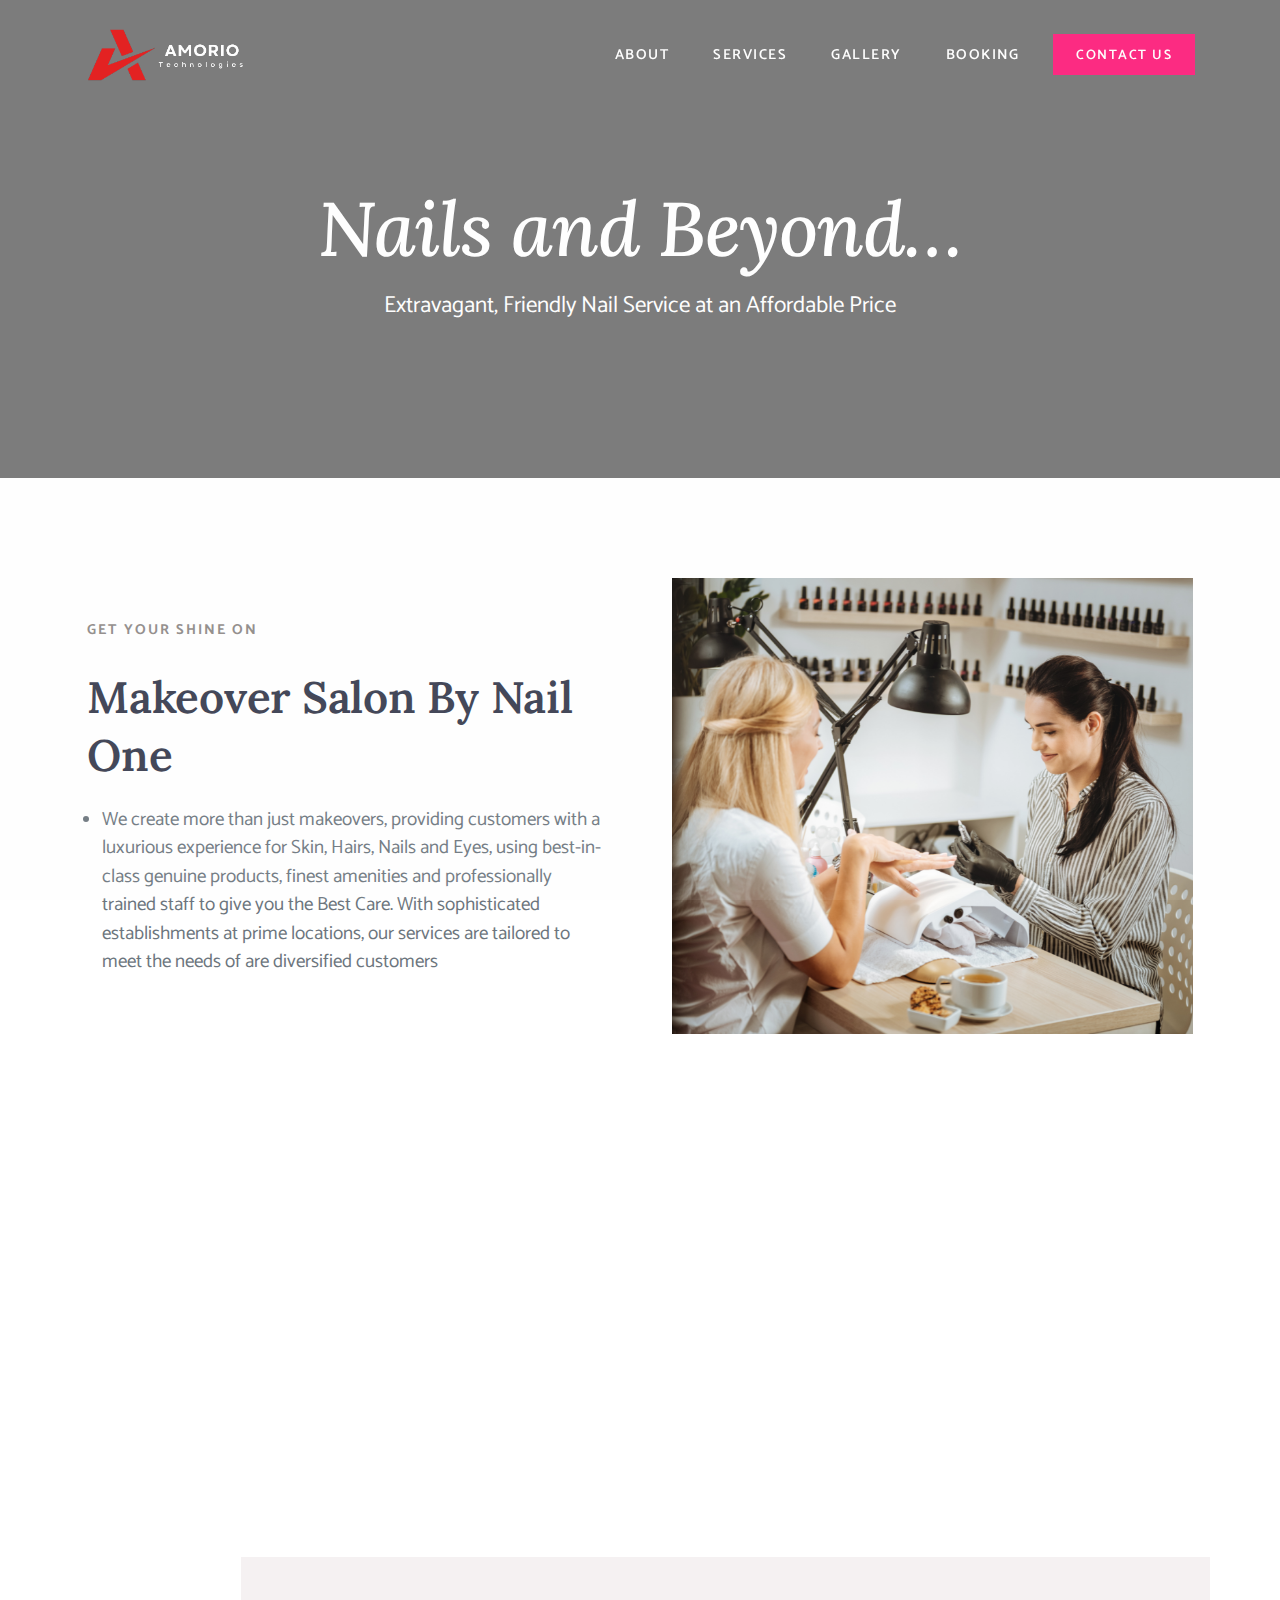
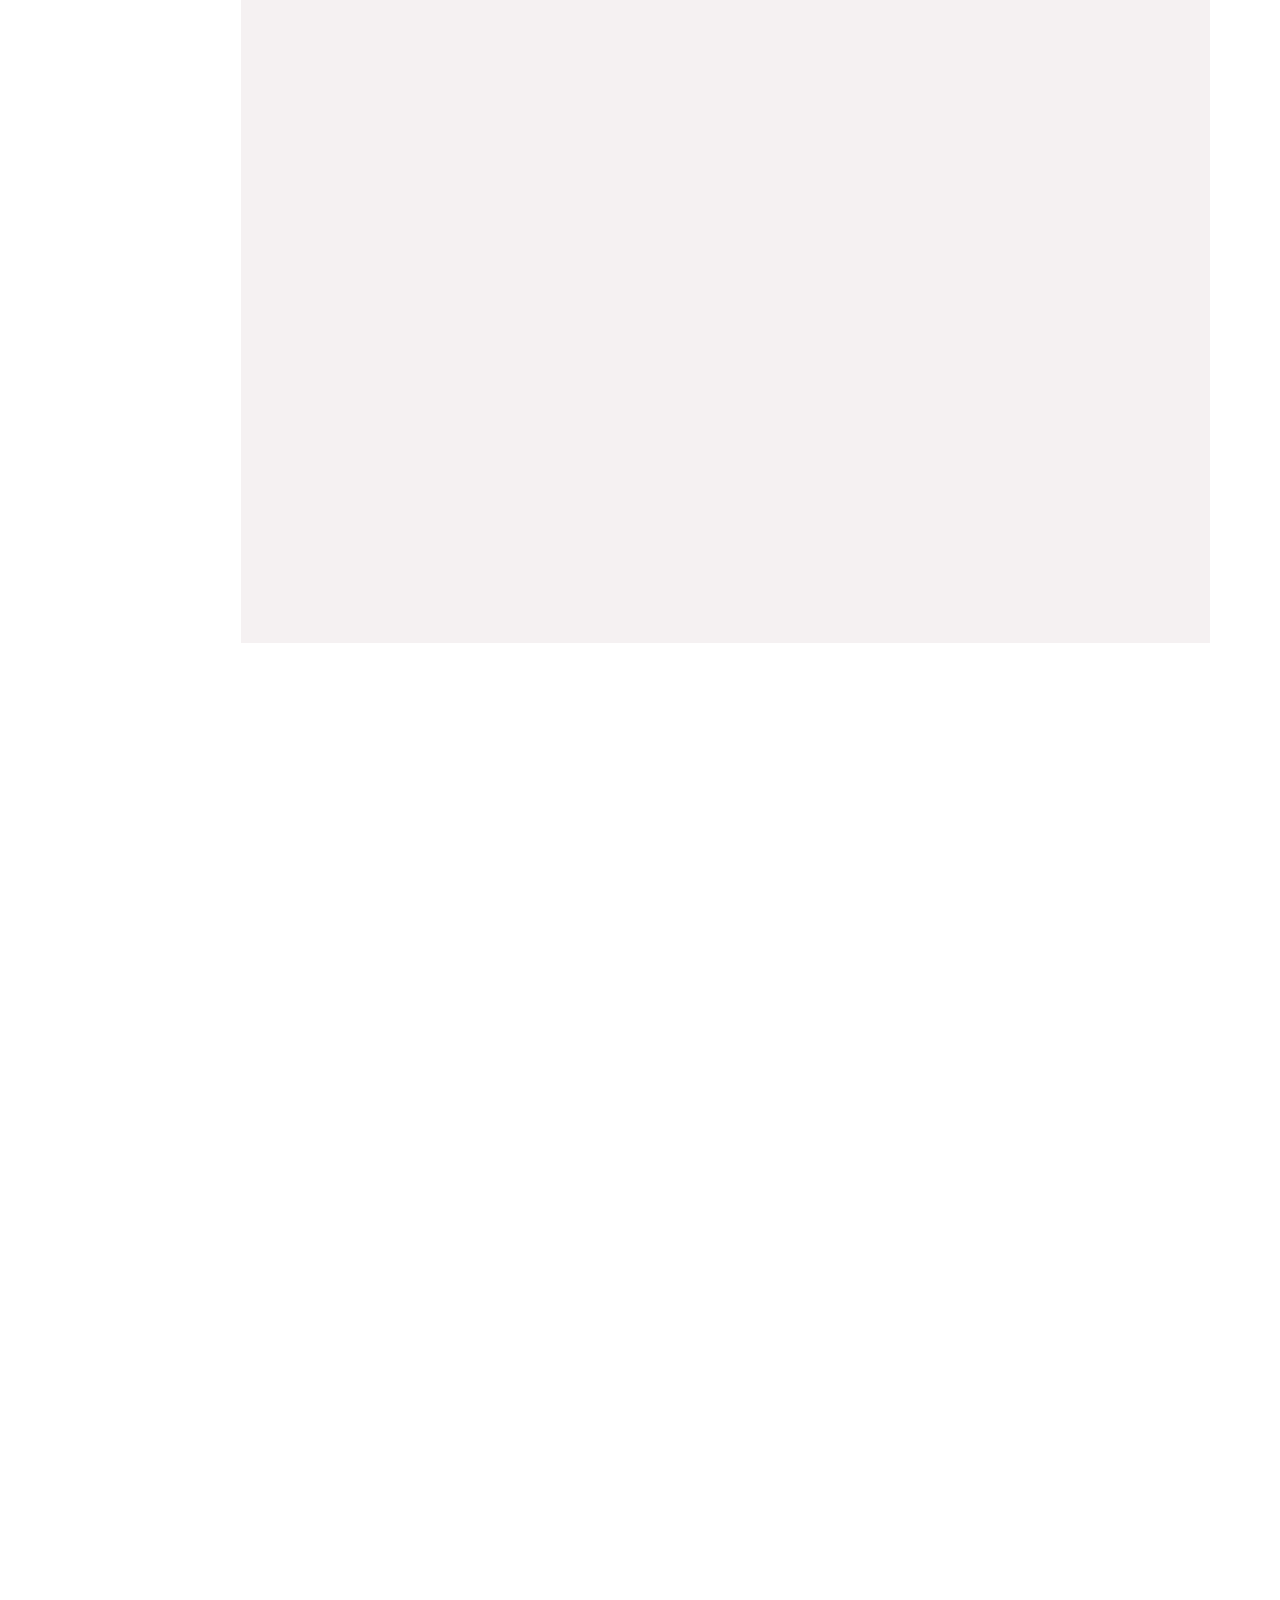
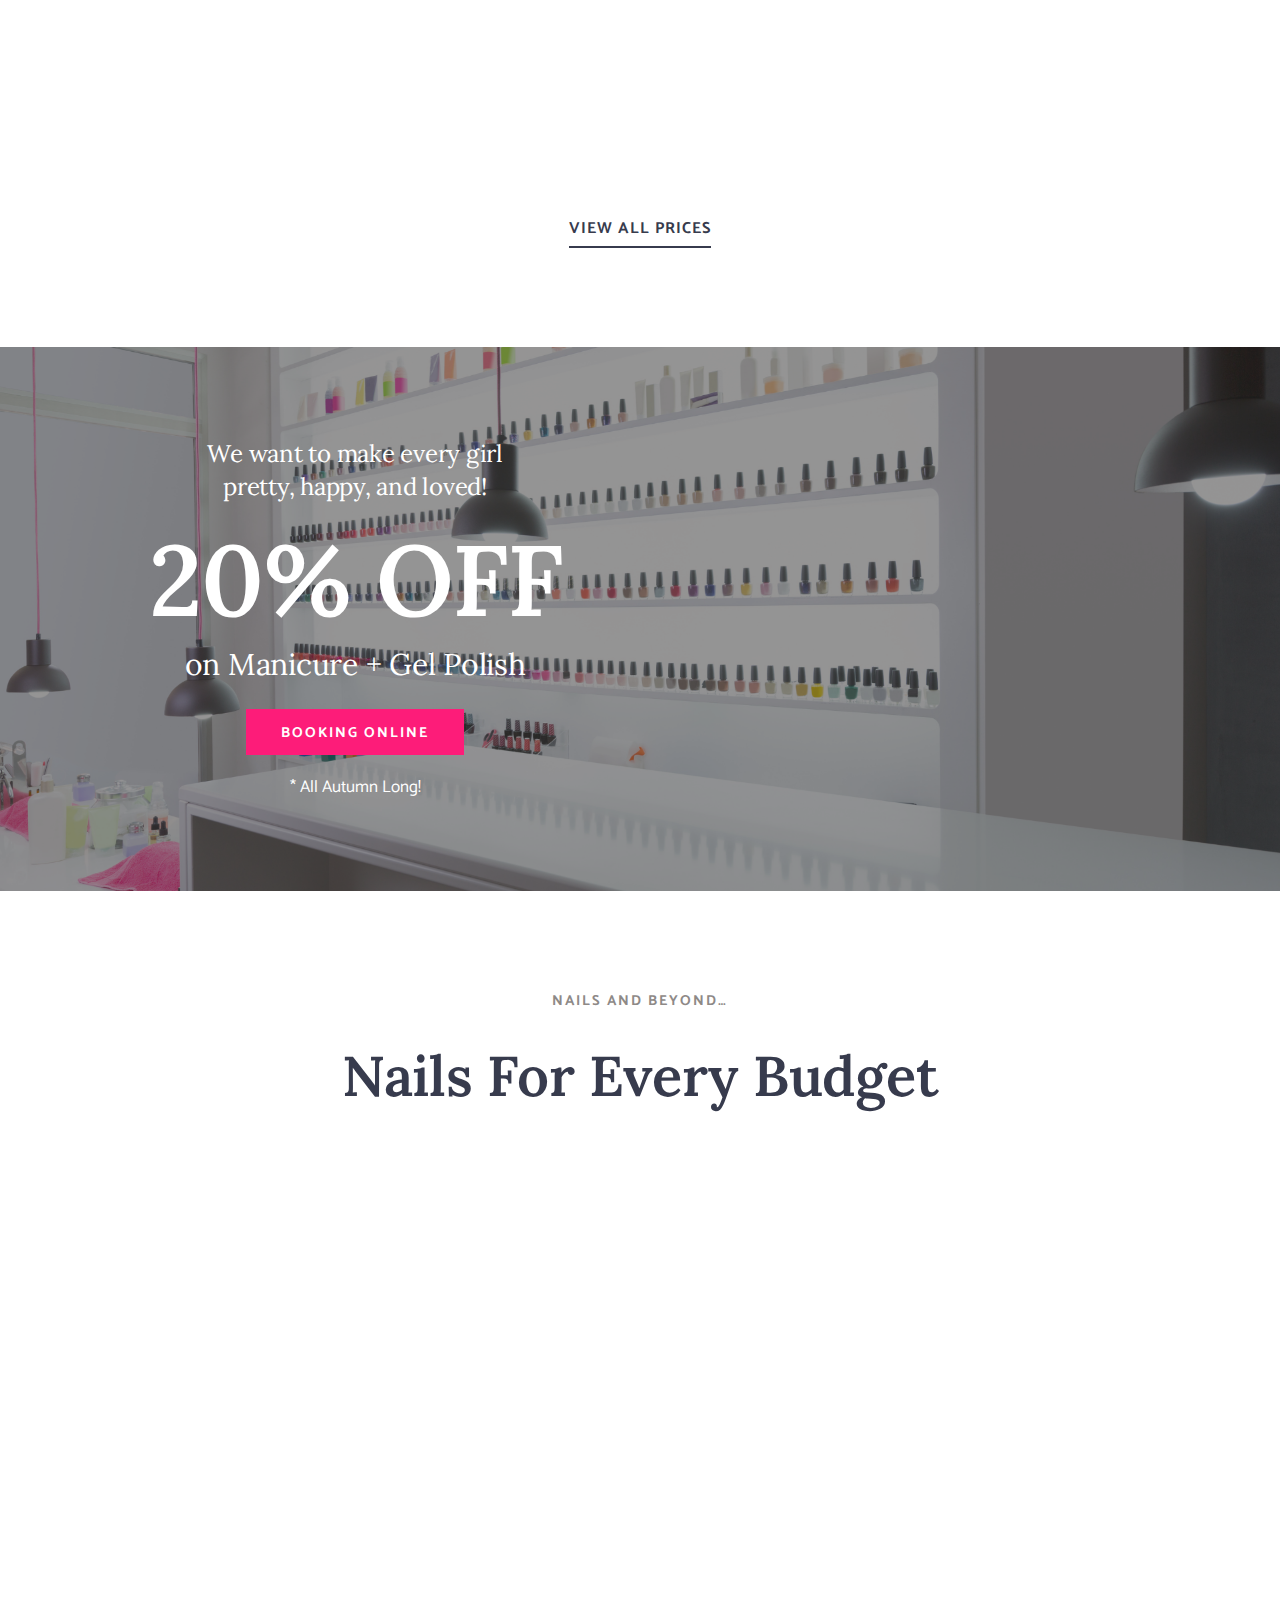
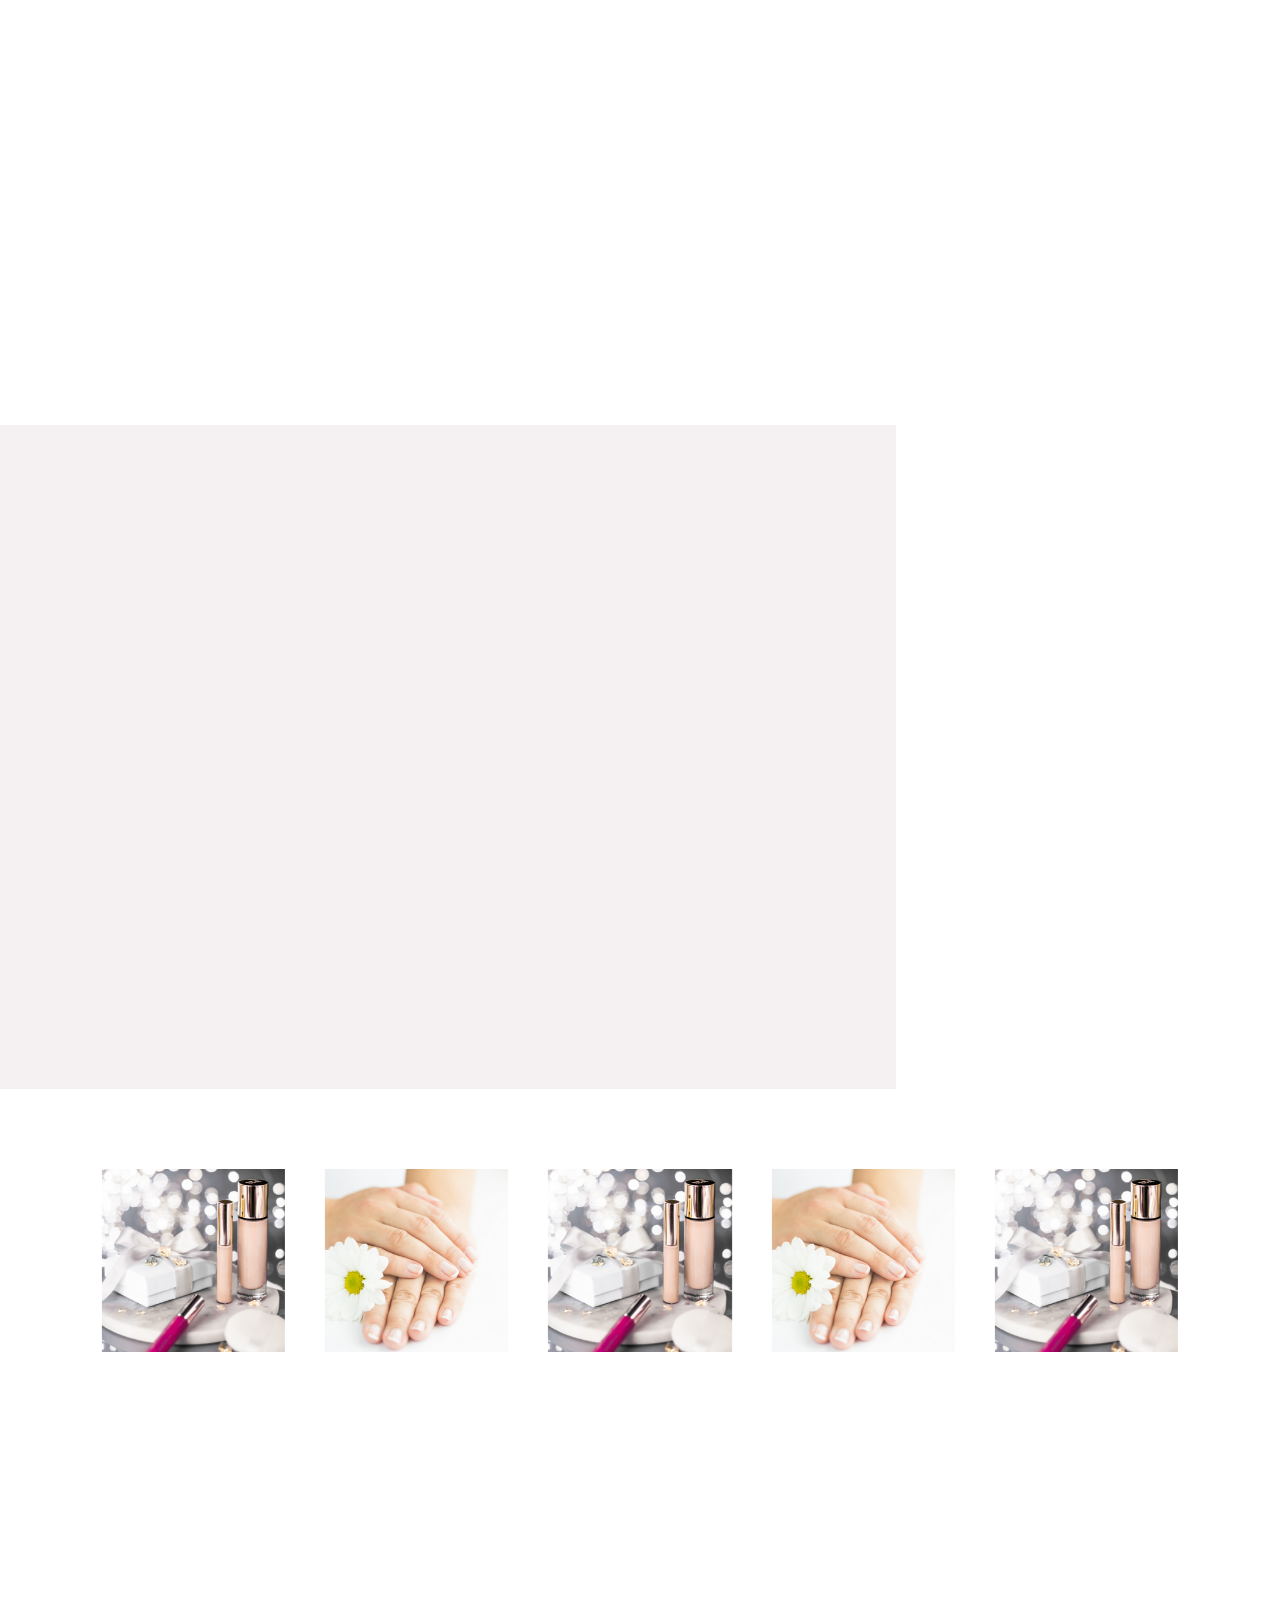
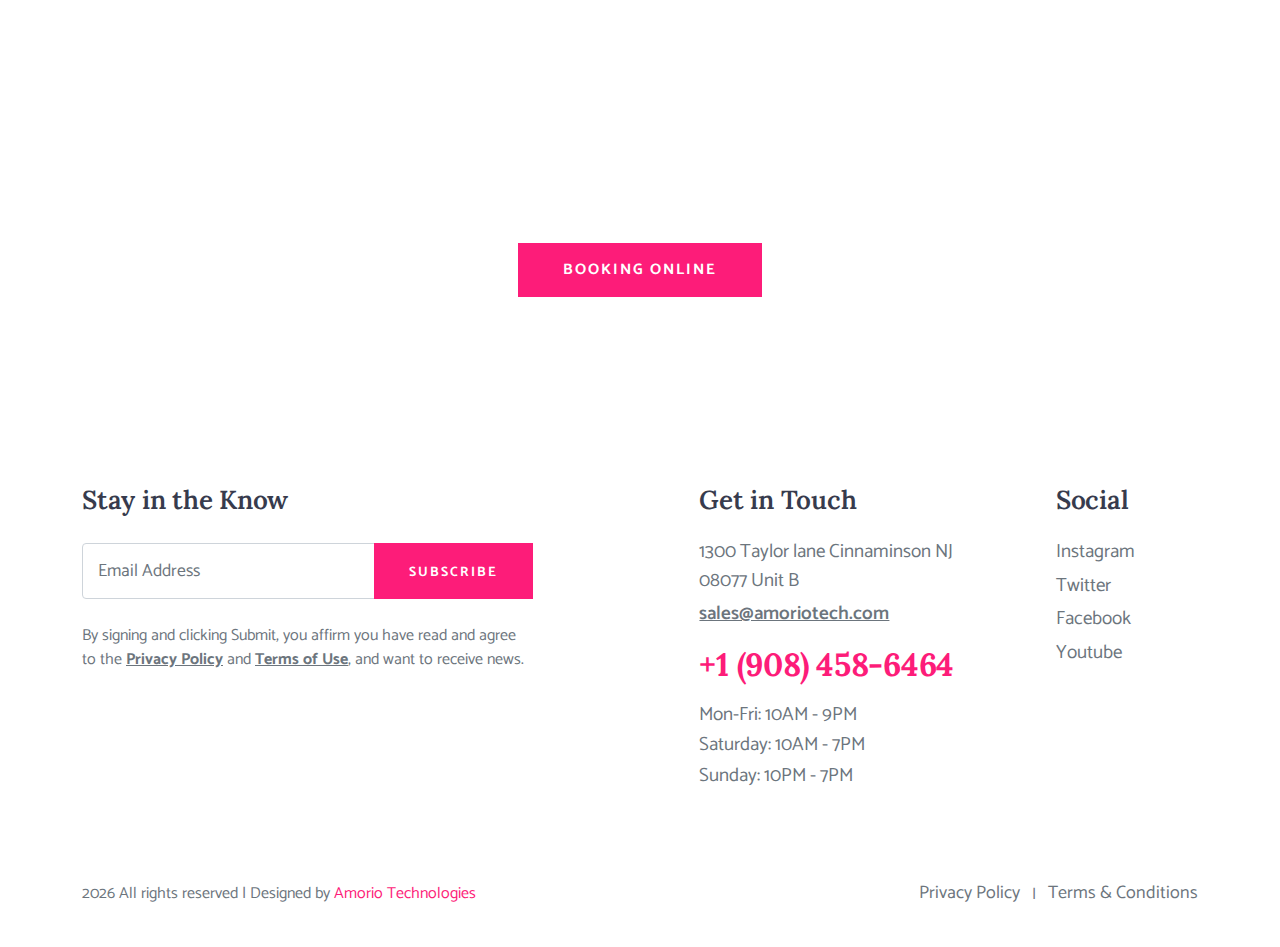
==== commit a638d6fb: "chnages" ====
--- a/index.html
+++ b/index.html
@@ -158,6 +158,10 @@
                     <a href="about.html">About</a>
                   </li>
 
+                  <li class="nl-simple" aria-haspopup="true">
+                    <a href="services.html">Services</a>
+                  </li>
+
                   <!-- SIMPLE NAVIGATION LINK -->
                   <li class="nl-simple" aria-haspopup="true">
                     <a href="gallery.html">Gallery</a>
@@ -232,28 +236,18 @@
                 <div class="section-id">Get Your Shine On</div>
 
                 <!-- Title -->
-                <h3 class="h3-md">Skilled Nail Art</h3>
+                <h3 class="h3-md">Makeover Salon By Nail One</h3>
 
                 <!-- Text -->
-                <p class="p-lg">
-                  Nullam tempor sapien gravida donec and pretium ipsum porta
-                  integer justo an odio velna vitae auctor integer congue magna
-                  undo purus a pretium ligula rutrum magna egestas
-                </p>
+                <!-- <p class="p-lg">
+                  You will like to look like goddess every day!
+                </p> -->
 
                 <!-- List -->
                 <ul class="simple-list">
                   <li class="list-item">
                     <p class="p-lg">
-                      Aliquam vitae molestie at quisque sapien volutpat and
-                      justo, aliquet molestie purus efficitur ipsum
-                    </p>
-                  </li>
-
-                  <li class="list-item">
-                    <p class="p-lg">
-                      Sagittis congue augue magna risus mauris volutpat and
-                      egestas magna suscipit egestas a vitae purus
+                      We create more than just makeovers, providing customers with a luxurious experience for Skin, Hairs, Nails and Eyes, using best-in-class genuine products, finest amenities and professionally trained staff to give you the Best Care. With sophisticated establishments at prime locations, our services are tailored to meet the needs of are diversified customers
                     </p>
                   </li>
                 </ul>
@@ -300,9 +294,8 @@
                   <h5 class="h5-lg">Nail Care</h5>
 
                   <!-- Text -->
-                  <p class="p-lg">
-                    Risus auctor ligula tempus and dolor vitae neque feugiat
-                    ligula suscipit and risus mauri
+                  <p style="text-align: left;" class="p-lg">
+                    Fingernails and toenails are made of a tough protective protein called alpha-keratin, which is a polymer. Alpha-keratin is found in the hooves, claws and horns of vertebrates.
                   </p>
                 </div>
               </div>
@@ -323,9 +316,8 @@
                   <h5 class="h5-lg">Nail Art</h5>
 
                   <!-- Text -->
-                  <p class="p-lg">
-                    Risus auctor ligula tempus and dolor vitae neque feugiat
-                    ligula suscipit and risus mauri
+                  <p style="text-align: left;" class="p-lg">
+                    Nail art is a creative way to paint, decorate, enhance, and embellish nails. It is a type of artwork that can be done on fingernails and toenails, usually after manicures or pedicures.
                   </p>
                 </div>
               </div>
@@ -346,9 +338,8 @@
                   <h5 class="h5-lg">Add-Ons</h5>
 
                   <!-- Text -->
-                  <p class="p-lg">
-                    Risus auctor ligula tempus and dolor vitae neque feugiat
-                    ligula suscipit and risus mauri
+                  <p style="text-align: left;" class="p-lg">
+                    The skin on your heels is usually thicker than the rest of your body. This makes it more prone to dryness.
                   </p>
                 </div>
               </div>
@@ -370,8 +361,7 @@
 
                   <!-- Text -->
                   <p class="p-lg">
-                    Risus auctor ligula tempus and dolor vitae neque feugiat
-                    ligula suscipit and risus mauri
+                    A nail is a claw-like plate at the tip of the fingers and toes in most primates.
                   </p>
                 </div>
               </div>
@@ -403,9 +393,7 @@
 
                 <!-- Text -->
                 <p class="p-lg">
-                  Nullam tempor sapien gravida donec and pretium ipsum porta
-                  integer justo odio velna a vitae auctor justo integer congue
-                  undo purus ligula a pretium rutrum egestas
+                  Using hues of purple and lots of sparkles, you too can produce midnight-forest-nails. A nude color is used as a base, but purple ombre goes to the tips. Add sparkles to wet polish, pristine white lines, and some glittery top.
                 </p>
 
                 <!-- Small Title -->
@@ -415,15 +403,7 @@
                 <ul class="simple-list">
                   <li class="list-item">
                     <p class="p-lg">
-                      Aliquam vitae molestie at quisque sapien volutpat and
-                      justo, aliquet molestie purus efficitur ipsum
-                    </p>
-                  </li>
-
-                  <li class="list-item">
-                    <p class="p-lg">
-                      Sagittis congue augue magna risus mauris volutpat and
-                      egestas magna suscipit egestas a vitae purus
+                      A Personal Touch will provide services, assistance, and support to the Autism community within our reach. Servicing Our Elders Here at A Personal Touch, we want to help bridge the gap for the elders in our community that are in need. “With the support from A Personal Touch, we have been able to service several families in the community.”
                     </p>
                   </li>
                 </ul>
@@ -1022,13 +1002,13 @@
                 <h3 class="h3-xs">Working Hours</h3>
 
                 <!-- Text -->
-                <p class="p-lg">
+                <!-- <p class="p-lg">
                   Gravida porta vitae auctor congue magna impedit ligula and
                   risus mauris donec ligula magnis aliqum mullam and primis
                   risus undo donec luctus neque feugiat suscipit risus auctor
                   egestas an augue mauri ligula magnis aliqum sapien vitae nemo
                   egestas
-                </p>
+                </p> -->
               </div>
             </div>
             <!-- END TEXT BLOCK -->
@@ -1344,21 +1324,20 @@
 		
 							<!-- Address -->
 							<p class="p-lg">
-							  8721 M Central Avenue, <br />
-							  Los Angeles, CA 90036
+							  1300 Taylor lane Cinnaminson NJ <br> 08077 Unit B
 							</p>
 		
 							<!-- Email -->
 							<p class="p-lg mt-5">
-							  <a href="mailto:yourdomain@mail.com" class="txt-600"
-								>hello@yourdomain.com</a
+							  <a href="mailto:sales@amoriotech.com" class="txt-600"
+								>sales@amoriotech.com</a
 							  >
 							</p>
 		
 							<!-- Phone -->
 							<h4 class="h4-sm txt-700">
-							  <a href="tel:123456789" class="rose--color"
-								>+12 9 8765 4321</a
+							  <a href="tel:+1 (908) 458-6464" class="rose--color"
+								>+1 (908) 458-6464</a
 							  >
 							</h4>
 		
--- a/css/style.css
+++ b/css/style.css
@@ -1,25 +1,3 @@
-
-
-
-
-/*
-  Template Name: La Notte - Nail Salon HTML5 Template
-  Theme URL: https://themeforest.net/user/dsathemes
-  Description: La Notte - Nail Salon HTML5 Template
-  Author: DSAThemes
-  Author URL: https://themeforest.net/user/dsathemes
-  Version: 1.0.0
-  Website: www.dsathemes.com
-  Tags: DSAThemes, Beauty, Salon, Beauty Parlour, Nails, Manicure, Pedicure, Care, Health, Massage
-*/
-
-
-
-
-/* ==========================================================================
-  01. GENERAL & BASIC STYLES
-  =========================================================================== */
-
 html {
   -webkit-font-smoothing: antialiased;
   font-size: 16px;
@@ -1554,7 +1532,7 @@
 .wscenterlogo img {
   width: auto;
   max-width: inherit;
-  max-height: 45px;
+  max-height: 60px;
   -webkit-transition: all 450ms ease-in-out;
   -moz-transition: all 450ms ease-in-out;
   -o-transition: all 450ms ease-in-out;
